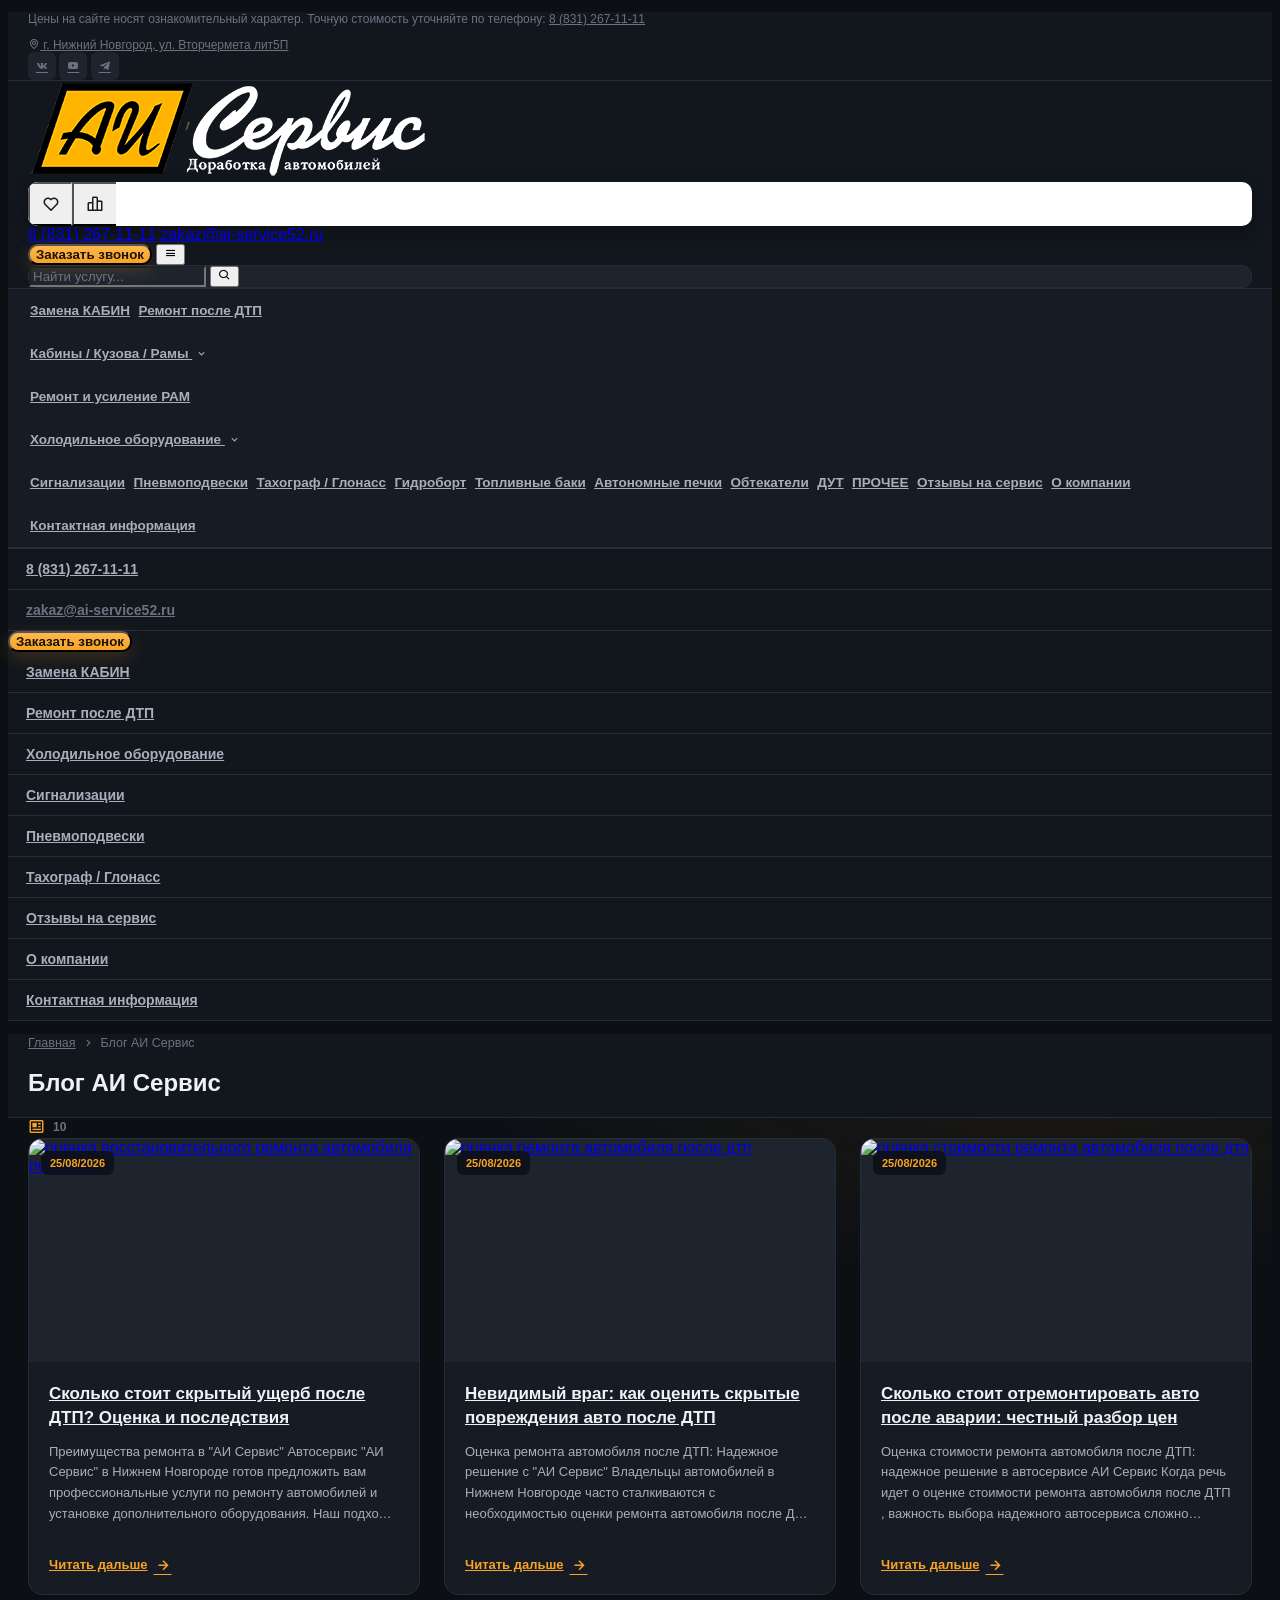
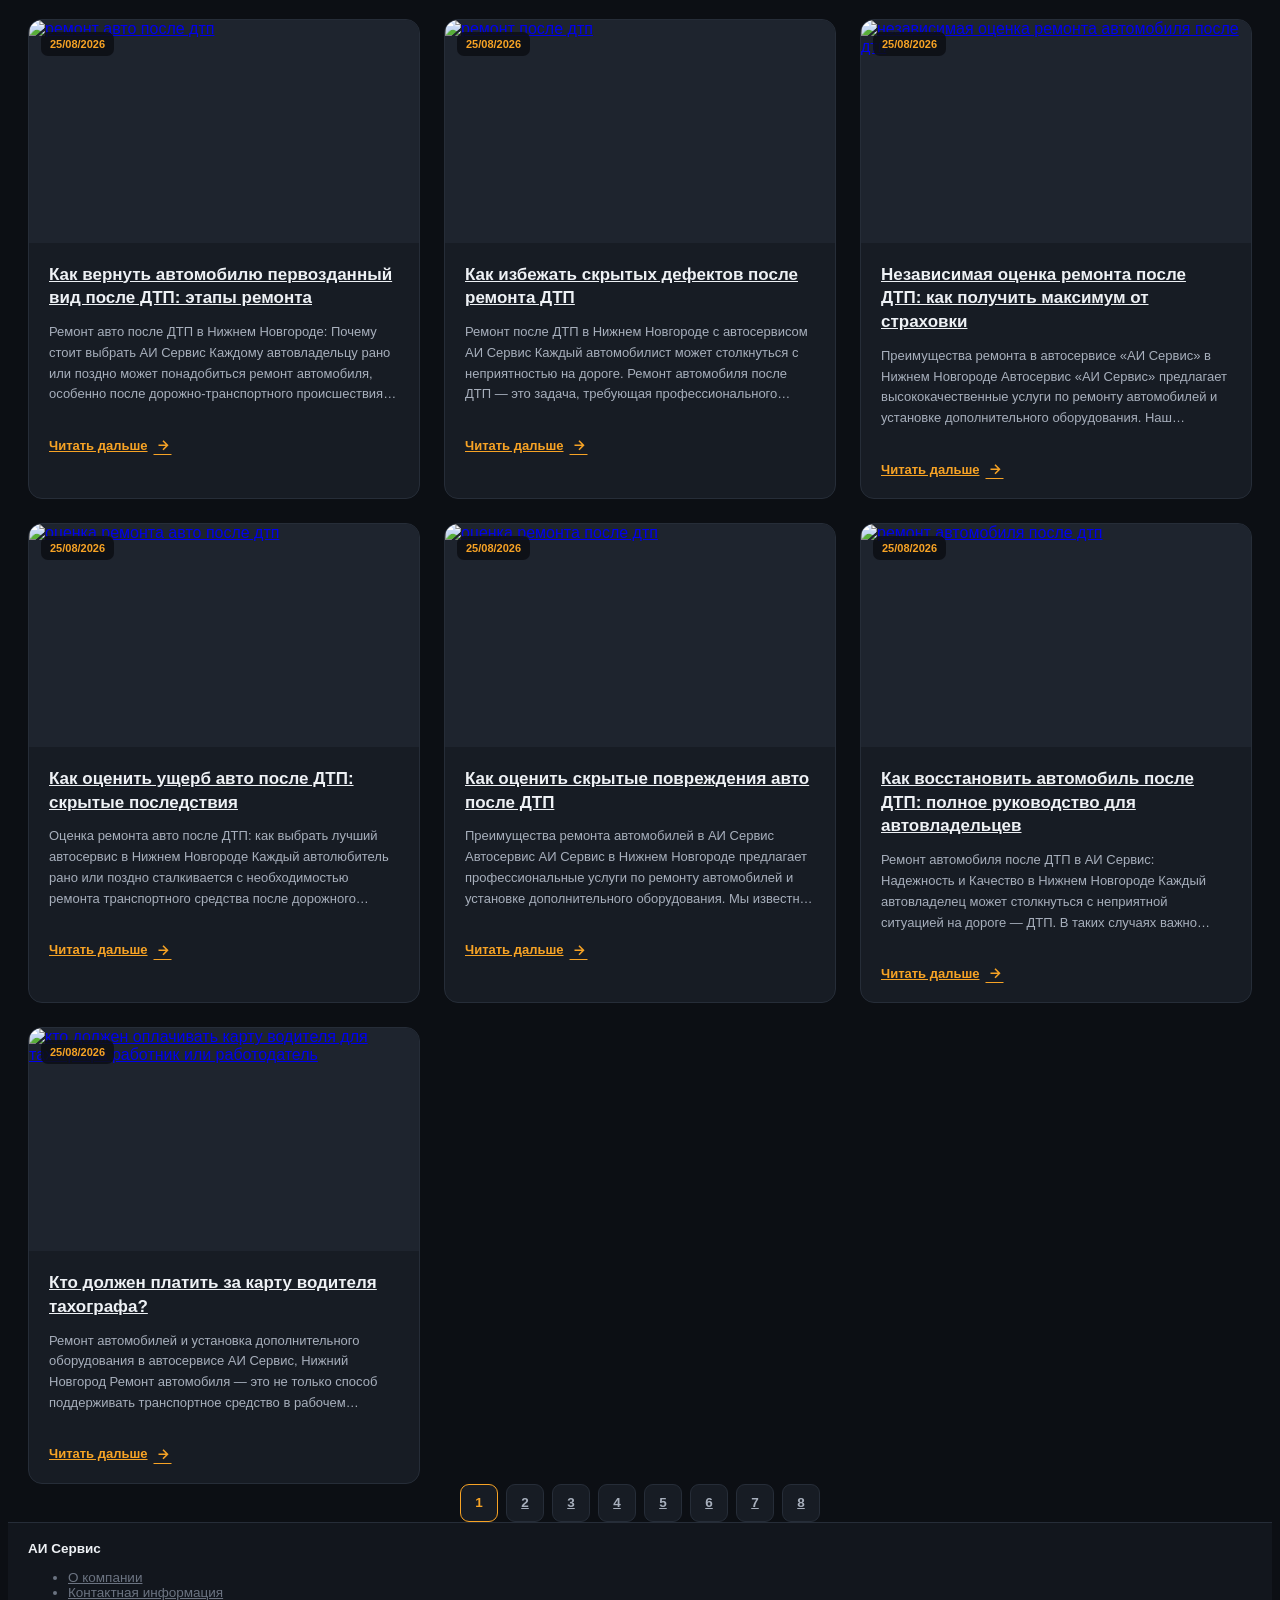
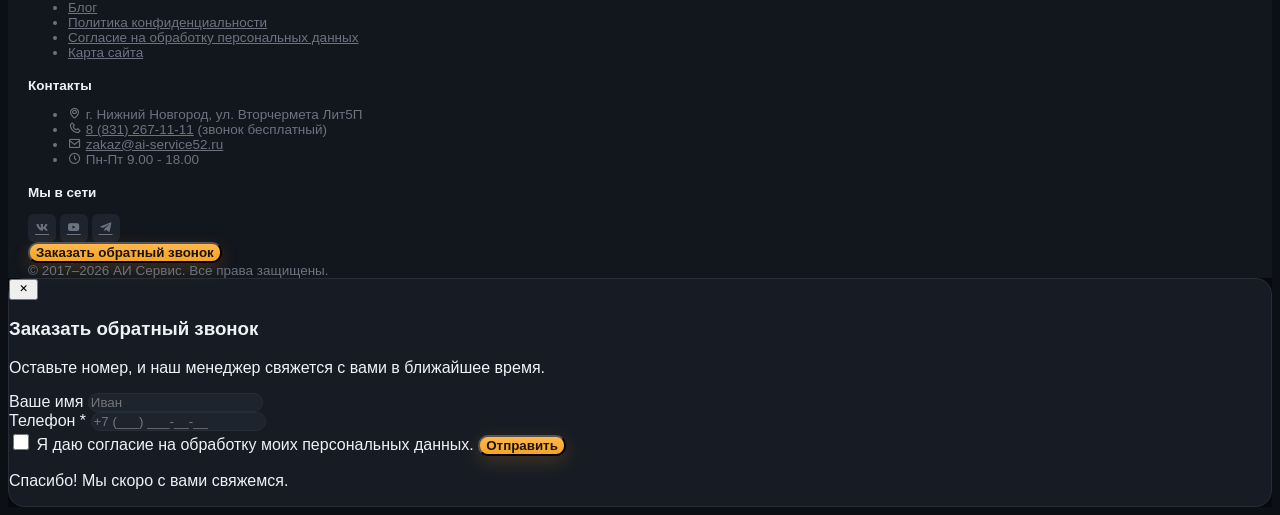
==== blog-ru.html @ c3e997e5 "feat: implement global CSS framework and update site layout across all pages" ====
<!DOCTYPE html>
<html lang="ru">
<head>
<meta charset="UTF-8">
<meta name="viewport" content="width=device-width, initial-scale=1.0">
<title>Блог АИ Сервис</title>
<meta name="description" content="Блог АИ Сервис">

<script src="https://cdn.tailwindcss.com"></script>
<script>
  tailwind.config = {
    theme: {
      extend: {
        colors: {
          orange: { DEFAULT: '#f7a325' }
        }
      }
    }
  }
</script>
<link href="https://cdn.jsdelivr.net/npm/boxicons@2.1.4/css/boxicons.min.css" rel="stylesheet">
<link href="assets/css/custom.css" rel="stylesheet">
</head>
<body class="antialiased">

<!-- TOP BAR -->
<div class="topbar md:block hidden">
  <div class="container-x flex flex-wrap items-center justify-between gap-2 py-2">
    <p class="m-0">Цены на сайте носят ознакомительный характер. Точную стоимость уточняйте по телефону: <a href="tel:88312671111" class="font-semibold">8&nbsp;(831)&nbsp;267-11-11</a></p>
    <div class="flex items-center gap-4">
      <a href="#" class="hidden sm:inline-flex items-center gap-1"><i class='bx bx-map'></i> г. Нижний Новгород, ул. Вторчермета лит5П</a>
      <div class="flex items-center gap-2">
        <a href="https://m.vk.com/aiservicee?from=profile" target="_blank" class="social-ico"><i class='bx bxl-vk'></i></a>
        <a href="https://www.youtube.com/c/%D0%90%D0%B2%D1%82%D0%BE%D0%BC%D0%BE%D0%B1%D0%B8%D0%BB%D1%8C%D0%BD%D0%B0%D1%8F%D0%98%D1%81%D1%82%D0%BE%D1%80%D0%B8%D1%8F" target="_blank" class="social-ico"><i class='bx bxl-youtube'></i></a>
        <a href="https://t.me/gazel_gazon" target="_blank" class="social-ico"><i class='bx bxl-telegram'></i></a>
      </div>
    </div>
  </div>
</div>

<!-- HEADER -->
<header class="site-header">
  <div class="container-x flex flex-wrap items-center gap-3 sm:gap-5 py-3 sm:py-4">
    <a href="index.html" class="shrink-0">
      <img src="assets/img/logo.png" alt="АИ Сервис" class="h-12 sm:h-10 lg:h-12 w-auto">
    </a>

    <div class="flex items-center gap-3 order-2 lg:order-3 ml-auto">
      <div class="header-icon-pill">
        <button type="button" class="hip-btn cm-tooltip" title="Отложенные товары"><i class='bx bx-heart'></i></button>
        <button type="button" class="hip-btn cm-tooltip" title="Список сравнения"><i class='bx bx-bar-chart-alt-2'></i></button>
      </div>
      <div class="hidden lg:block text-right">
        <a href="tel:88312671111" class="block font-bold text-[16px] leading-tight">8&nbsp;(831)&nbsp;267-11-11</a>
        <a href="mailto:zakaz@ai-service52.ru" class="block text-xs text-[color:var(--text-3)]">zakaz@ai-service52.ru</a>
      </div>
      <button id="openCallback" class="btn-orange px-5 py-2.5 text-sm hidden lg:inline-flex">Заказать звонок</button>
      <button id="burgerBtn" class="lg:hidden text-2xl"><i class='bx bx-menu'></i></button>
    </div>

    <div class="search-box flex items-center w-full lg:flex-1 lg:min-w-[180px] lg:w-auto px-4 py-2.5 order-2">
      <input id="searchInput" type="text" placeholder="Найти услугу..." class="flex-1 text-sm">
      <button class="text-orange text-lg"><i class='bx bx-search'></i></button>
    </div>
  </div>
</header>

<!-- MAIN NAV -->
<nav class="main-nav hidden lg:block">
  <div class="container-x">
    <div class="flex items-center gap-x-7 flex-wrap">
      <a href="#" class="nav-link">Замена КАБИН</a>
      <a href="#" class="nav-link">Ремонт после ДТП</a>
      <div class="nav-item-dropdown">
        <a href="#" class="nav-link">Кабины / Кузова / Рамы <i class='bx bx-chevron-down nav-caret'></i></a>
        <div class="nav-dropdown">
          <a href="#" class="nav-dropdown-link">Кабины</a>
          <a href="#" class="nav-dropdown-link">Рамы</a>
        </div>
      </div>
      <a href="#" class="nav-link">Ремонт и усиление РАМ</a>
      <div class="nav-item-dropdown">
        <a href="#categories" class="nav-link">Холодильное оборудование <i class='bx bx-chevron-down nav-caret'></i></a>
        <div class="nav-dropdown">
          <a href="#categories" class="nav-dropdown-link">Рефрижераторы</a>
          <a href="#categories" class="nav-dropdown-link">Климатическое оборудование</a>
        </div>
      </div>
      <a href="#" class="nav-link">Сигнализации</a>
      <a href="#" class="nav-link">Пневмоподвески</a>
      <a href="#" class="nav-link">Тахограф / Глонасс</a>
      <a href="#" class="nav-link">Гидроборт</a>
      <a href="./toplivnye-baki.html" class="nav-link">Топливные баки</a>
      <a href="#" class="nav-link">Автономные печки</a>
      <a href="#" class="nav-link">Обтекатели</a>
      <a href="#" class="nav-link">ДУТ</a>
      <a href="#" class="nav-link">ПРОЧЕЕ</a>
      <a href="otzyvy-na-servis.html" class="nav-link">Отзывы на сервис</a>
      <a href="o-kompanii.html" class="nav-link">О компании</a>
      <a href="kontakty.html" class="nav-link">Контактная информация</a>
    </div>
  </div>
</nav>

<!-- MOBILE MENU -->
<div id="mobileMenu" class="lg:hidden hidden">
  <div class="px-[18px] py-4 border-b" style="border-color:var(--line);">
    <a href="tel:88312671111" class="block font-bold text-[16px] leading-tight">8&nbsp;(831)&nbsp;267-11-11</a>
    <a href="mailto:zakaz@ai-service52.ru" class="block text-xs mt-1" style="color:var(--text-3);">zakaz@ai-service52.ru</a>
    <button id="openCallbackMobile" class="btn-orange w-full px-5 py-2.5 text-sm mt-3">Заказать звонок</button>
  </div>
  <a href="#">Замена КАБИН</a>
  <a href="#">Ремонт после ДТП</a>
  <a href="#categories">Холодильное оборудование</a>
  <a href="#">Сигнализации</a>
  <a href="#">Пневмоподвески</a>
  <a href="#">Тахограф / Глонасс</a>
  <a href="otzyvy-na-servis.html">Отзывы на сервис</a>
  <a href="o-kompanii.html">О компании</a>
  <a href="kontakty.html">Контактная информация</a>
</div>

<main id="categories" class="blog-page">
  <section class="page-hero py-6">
    <div class="container-x">
      <p class="breadcrumb mb-3"><a href="index.html">Главная</a> <i class='bx bx-chevron-right'></i> Блог АИ Сервис</p>
      <h1 class="text-2xl sm:text-3xl lg:text-4xl font-bold">Блог АИ Сервис</h1>
    </div>
  </section>
  <section class="py-8 sm:py-12">
    <div class="container-x">
      <div class="flex items-center justify-between gap-4 mb-7">
        <span class="reviews-count"><i class='bx bx-news'></i> 10</span>
      </div>
      <div class="blog-grid">
        <article class="blog-card">
          <a class="blog-card-image" href="https://ai-service52.ru/blog-ru/skolko-stoit-skrytyy-uscherb-posle-dtp-ocenka-i-posledstviya/">
            <img src="https://ai-service52.ru/images/thumbnails/380/217/blog/24/img-55431.jpg" alt="оценка восстановительного ремонта автомобиля после дтп" loading="lazy">
            <span class="blog-card-date">25/08/2026</span>
          </a>
          <div class="blog-card-body">
            <a class="blog-card-title" href="https://ai-service52.ru/blog-ru/skolko-stoit-skrytyy-uscherb-posle-dtp-ocenka-i-posledstviya/">Сколько стоит скрытый ущерб после ДТП? Оценка и последствия</a>
            <p class="blog-card-excerpt">Преимущества ремонта в &quot;АИ Сервис&quot; Автосервис &quot;АИ Сервис&quot; в Нижнем Новгороде готов предложить вам профессиональные услуги по ремонту автомобилей и установке дополнительного оборудования. Наш подход к оценке и восстановительному ремонту автомобиля после ДТП отличается высоким качеством и индивидуальным подходом к каждому клиенту. Профессиональный...</p>
            <a class="blog-card-more" href="https://ai-service52.ru/blog-ru/skolko-stoit-skrytyy-uscherb-posle-dtp-ocenka-i-posledstviya/">Читать дальше <i class='bx bx-right-arrow-alt'></i></a>
          </div>
        </article>
        <article class="blog-card">
          <a class="blog-card-image" href="https://ai-service52.ru/blog-ru/nevidimyy-vrag-kak-ocenit-skrytye-povrezhdeniya-avto-posle-dtp/">
            <img src="https://ai-service52.ru/images/thumbnails/380/217/blog/24/img-55432.jpg" alt="оценка ремонта автомобиля после дтп" loading="lazy">
            <span class="blog-card-date">25/08/2026</span>
          </a>
          <div class="blog-card-body">
            <a class="blog-card-title" href="https://ai-service52.ru/blog-ru/nevidimyy-vrag-kak-ocenit-skrytye-povrezhdeniya-avto-posle-dtp/">Невидимый враг: как оценить скрытые повреждения авто после ДТП</a>
            <p class="blog-card-excerpt">Оценка ремонта автомобиля после ДТП: Надежное решение с &quot;АИ Сервис&quot; Владельцы автомобилей в Нижнем Новгороде часто сталкиваются с необходимостью оценки ремонта автомобиля после ДТП . Это важный и ответственный шаг, от которого зависит безопасность и долговечность вашего транспортного средства. В автосервисе &quot;АИ Сервис&quot; мы предлагаем полную оценку и...</p>
            <a class="blog-card-more" href="https://ai-service52.ru/blog-ru/nevidimyy-vrag-kak-ocenit-skrytye-povrezhdeniya-avto-posle-dtp/">Читать дальше <i class='bx bx-right-arrow-alt'></i></a>
          </div>
        </article>
        <article class="blog-card">
          <a class="blog-card-image" href="https://ai-service52.ru/blog-ru/skolko-stoit-otremontirovat-avto-posle-avarii-chestnyy-razbor-cen/">
            <img src="https://ai-service52.ru/images/thumbnails/380/217/blog/24/img-55435.jpg" alt="оценка стоимости ремонта автомобиля после дтп" loading="lazy">
            <span class="blog-card-date">25/08/2026</span>
          </a>
          <div class="blog-card-body">
            <a class="blog-card-title" href="https://ai-service52.ru/blog-ru/skolko-stoit-otremontirovat-avto-posle-avarii-chestnyy-razbor-cen/">Сколько стоит отремонтировать авто после аварии: честный разбор цен</a>
            <p class="blog-card-excerpt">Оценка стоимости ремонта автомобиля после ДТП: надежное решение в автосервисе АИ Сервис Когда речь идет о оценке стоимости ремонта автомобиля после ДТП , важность выбора надежного автосервиса сложно переоценить. В городе Нижний Новгород услуги высшего уровня предлагает автосервис АИ Сервис. Этот центр не только предоставит точную оценку повреждений,...</p>
            <a class="blog-card-more" href="https://ai-service52.ru/blog-ru/skolko-stoit-otremontirovat-avto-posle-avarii-chestnyy-razbor-cen/">Читать дальше <i class='bx bx-right-arrow-alt'></i></a>
          </div>
        </article>
        <article class="blog-card">
          <a class="blog-card-image" href="https://ai-service52.ru/blog-ru/kak-vernut-avtomobilyu-pervozdannyy-vid-posle-dtp-etapy-remonta/">
            <img src="https://ai-service52.ru/images/thumbnails/380/217/blog/24/img-55438.jpg" alt="ремонт авто после дтп" loading="lazy">
            <span class="blog-card-date">25/08/2026</span>
          </a>
          <div class="blog-card-body">
            <a class="blog-card-title" href="https://ai-service52.ru/blog-ru/kak-vernut-avtomobilyu-pervozdannyy-vid-posle-dtp-etapy-remonta/">Как вернуть автомобилю первозданный вид после ДТП: этапы ремонта</a>
            <p class="blog-card-excerpt">Ремонт авто после ДТП в Нижнем Новгороде: Почему стоит выбрать АИ Сервис Каждому автовладельцу рано или поздно может понадобиться ремонт автомобиля, особенно после дорожно-транспортного происшествия. Когда речь идет о ремонте авто после ДТП , важно выбрать надежный автосервис с профессиональным подходом. АИ Сервис в Нижнем Новгороде предлагает полный...</p>
            <a class="blog-card-more" href="https://ai-service52.ru/blog-ru/kak-vernut-avtomobilyu-pervozdannyy-vid-posle-dtp-etapy-remonta/">Читать дальше <i class='bx bx-right-arrow-alt'></i></a>
          </div>
        </article>
        <article class="blog-card">
          <a class="blog-card-image" href="https://ai-service52.ru/blog-ru/kak-izbezhat-skrytyh-defektov-posle-remonta-dtp/">
            <img src="https://ai-service52.ru/images/thumbnails/380/217/blog/24/img-55439.jpg" alt="ремонт после дтп" loading="lazy">
            <span class="blog-card-date">25/08/2026</span>
          </a>
          <div class="blog-card-body">
            <a class="blog-card-title" href="https://ai-service52.ru/blog-ru/kak-izbezhat-skrytyh-defektov-posle-remonta-dtp/">Как избежать скрытых дефектов после ремонта ДТП</a>
            <p class="blog-card-excerpt">Ремонт после ДТП в Нижнем Новгороде с автосервисом АИ Сервис Каждый автомобилист может столкнуться с неприятностью на дороге. Ремонт автомобиля после ДТП — это задача, требующая профессионального подхода и высокого уровня квалификации мастеров. В автосервисе АИ Сервис в Нижнем Новгороде вы найдете все необходимое для восстановительного ремонта на...</p>
            <a class="blog-card-more" href="https://ai-service52.ru/blog-ru/kak-izbezhat-skrytyh-defektov-posle-remonta-dtp/">Читать дальше <i class='bx bx-right-arrow-alt'></i></a>
          </div>
        </article>
        <article class="blog-card">
          <a class="blog-card-image" href="https://ai-service52.ru/blog-ru/nezavisimaya-ocenka-remonta-posle-dtp-kak-poluchit-maksimum-ot-strahovki/">
            <img src="https://ai-service52.ru/images/thumbnails/380/217/blog/24/img-55440.jpg" alt="независимая оценка ремонта автомобиля после дтп" loading="lazy">
            <span class="blog-card-date">25/08/2026</span>
          </a>
          <div class="blog-card-body">
            <a class="blog-card-title" href="https://ai-service52.ru/blog-ru/nezavisimaya-ocenka-remonta-posle-dtp-kak-poluchit-maksimum-ot-strahovki/">Независимая оценка ремонта после ДТП: как получить максимум от страховки</a>
            <p class="blog-card-excerpt">Преимущества ремонта в автосервисе «АИ Сервис» в Нижнем Новгороде Автосервис «АИ Сервис» предлагает высококачественные услуги по ремонту автомобилей и установке дополнительного оборудования. Наш сервисный центр располагается в удобном месте: г. Нижний Новгород, ул. Вторчермета 1лит5П. Мы работаем в удобное для вас время: Пн-Пт с 9.00 до 18.00....</p>
            <a class="blog-card-more" href="https://ai-service52.ru/blog-ru/nezavisimaya-ocenka-remonta-posle-dtp-kak-poluchit-maksimum-ot-strahovki/">Читать дальше <i class='bx bx-right-arrow-alt'></i></a>
          </div>
        </article>
        <article class="blog-card">
          <a class="blog-card-image" href="https://ai-service52.ru/blog-ru/kak-ocenit-uscherb-avto-posle-dtp-skrytye-posledstviya/">
            <img src="https://ai-service52.ru/images/thumbnails/380/217/blog/24/img-55443.jpg" alt="оценка ремонта авто после дтп" loading="lazy">
            <span class="blog-card-date">25/08/2026</span>
          </a>
          <div class="blog-card-body">
            <a class="blog-card-title" href="https://ai-service52.ru/blog-ru/kak-ocenit-uscherb-avto-posle-dtp-skrytye-posledstviya/">Как оценить ущерб авто после ДТП: скрытые последствия</a>
            <p class="blog-card-excerpt">Оценка ремонта авто после ДТП: как выбрать лучший автосервис в Нижнем Новгороде Каждый автолюбитель рано или поздно сталкивается с необходимостью ремонта транспортного средства после дорожного происшествия. В такие моменты крайне важно выбрать надежный автосервис, который сможет предоставить качественную оценку ремонта авто после ДТП и предложить...</p>
            <a class="blog-card-more" href="https://ai-service52.ru/blog-ru/kak-ocenit-uscherb-avto-posle-dtp-skrytye-posledstviya/">Читать дальше <i class='bx bx-right-arrow-alt'></i></a>
          </div>
        </article>
        <article class="blog-card">
          <a class="blog-card-image" href="https://ai-service52.ru/blog-ru/kak-ocenit-skrytye-povrezhdeniya-avto-posle-dtp/">
            <img src="https://ai-service52.ru/images/thumbnails/380/217/blog/24/img-55676.jpg" alt="оценка ремонта после дтп" loading="lazy">
            <span class="blog-card-date">25/08/2026</span>
          </a>
          <div class="blog-card-body">
            <a class="blog-card-title" href="https://ai-service52.ru/blog-ru/kak-ocenit-skrytye-povrezhdeniya-avto-posle-dtp/">Как оценить скрытые повреждения авто после ДТП</a>
            <p class="blog-card-excerpt">Преимущества ремонта автомобилей в АИ Сервис Автосервис АИ Сервис в Нижнем Новгороде предлагает профессиональные услуги по ремонту автомобилей и установке дополнительного оборудования. Мы известны своим сервисным центром , удобным графиком работы и квалифицированными специалистами, готовыми помочь вам со всеми вопросами, связанными с автомобилем....</p>
            <a class="blog-card-more" href="https://ai-service52.ru/blog-ru/kak-ocenit-skrytye-povrezhdeniya-avto-posle-dtp/">Читать дальше <i class='bx bx-right-arrow-alt'></i></a>
          </div>
        </article>
        <article class="blog-card">
          <a class="blog-card-image" href="https://ai-service52.ru/blog-ru/kak-vosstanovit-avtomobil-posle-dtp-polnoe-rukovodstvo-dlya-avtovladelcev/">
            <img src="https://ai-service52.ru/images/thumbnails/380/217/blog/24/img-55677.jpg" alt="ремонт автомобиля после дтп" loading="lazy">
            <span class="blog-card-date">25/08/2026</span>
          </a>
          <div class="blog-card-body">
            <a class="blog-card-title" href="https://ai-service52.ru/blog-ru/kak-vosstanovit-avtomobil-posle-dtp-polnoe-rukovodstvo-dlya-avtovladelcev/">Как восстановить автомобиль после ДТП: полное руководство для автовладельцев</a>
            <p class="blog-card-excerpt">Ремонт автомобиля после ДТП в АИ Сервис: Надежность и Качество в Нижнем Новгороде Каждый автовладелец может столкнуться с неприятной ситуацией на дороге — ДТП. В таких случаях важно найти надежный и проверенный автосервис для восстановления автомобиля. Автосервис &quot;АИ Сервис&quot; в Нижнем Новгороде предлагает качественный ремонт автомобиля после ДТП и...</p>
            <a class="blog-card-more" href="https://ai-service52.ru/blog-ru/kak-vosstanovit-avtomobil-posle-dtp-polnoe-rukovodstvo-dlya-avtovladelcev/">Читать дальше <i class='bx bx-right-arrow-alt'></i></a>
          </div>
        </article>
        <article class="blog-card">
          <a class="blog-card-image" href="https://ai-service52.ru/blog-ru/kto-dolzhen-platit-za-kartu-voditelya-tahografa/">
            <img src="https://ai-service52.ru/images/thumbnails/380/217/blog/24/img-55795.jpg" alt="кто должен оплачивать карту водителя для тахографа работник или работодатель" loading="lazy">
            <span class="blog-card-date">25/08/2026</span>
          </a>
          <div class="blog-card-body">
            <a class="blog-card-title" href="https://ai-service52.ru/blog-ru/kto-dolzhen-platit-za-kartu-voditelya-tahografa/">Кто должен платить за карту водителя тахографа?</a>
            <p class="blog-card-excerpt">Ремонт автомобилей и установка дополнительного оборудования в автосервисе АИ Сервис, Нижний Новгород Ремонт автомобиля — это не только способ поддерживать транспортное средство в рабочем состоянии, но и важный элемент безопасной эксплуатации. Когда дело касается выбора автосервиса, владельцы автомобилей в Нижнем Новгороде предпочитают АИ Сервис . Это...</p>
            <a class="blog-card-more" href="https://ai-service52.ru/blog-ru/kto-dolzhen-platit-za-kartu-voditelya-tahografa/">Читать дальше <i class='bx bx-right-arrow-alt'></i></a>
          </div>
        </article>
      </div>
      <nav class="blog-pagination mt-10" aria-label="Pagination">
        <span class="pagination-btn active" aria-current="page">1</span>
        <a class="pagination-btn" href="https://ai-service52.ru/blog-ru/page-2/">2</a>
        <a class="pagination-btn" href="https://ai-service52.ru/blog-ru/page-3/">3</a>
        <a class="pagination-btn" href="https://ai-service52.ru/blog-ru/page-4/">4</a>
        <a class="pagination-btn" href="https://ai-service52.ru/blog-ru/page-5/">5</a>
        <a class="pagination-btn" href="https://ai-service52.ru/blog-ru/page-6/">6</a>
        <a class="pagination-btn" href="https://ai-service52.ru/blog-ru/page-7/">7</a>
        <a class="pagination-btn" href="https://ai-service52.ru/blog-ru/page-8/">8</a>
      </nav>
    </div>
  </section>
</main>

<!-- FOOTER -->
<footer id="contacts" class="site-footer pt-14 pb-6">
  <div class="container-x grid sm:grid-cols-3 gap-10 pb-10">
    <div>
      <h4>АИ Сервис</h4>
      <ul class="space-y-2">
        <li><a href="o-kompanii.html">О компании</a></li>
        <li><a href="kontakty.html">Контактная информация</a></li>
        <li><a href="blog-ru.html">Блог</a></li>
        <li><a href="politika-konfidencialnosti.html">Политика конфиденциальности</a></li>
        <li><a href="soglasie-na-obrabotku-personalnyh-dannyh.html">Согласие на обработку персональных данных</a></li>
        <li><a href="#">Карта сайта</a></li>
      </ul>
    </div>
    <div>
      <h4>Контакты</h4>
      <ul class="space-y-2">
        <li class="flex items-start gap-2"><i class='bx bx-map mt-0.5'></i> г. Нижний Новгород, ул. Вторчермета Лит5П</li>
        <li class="flex items-start gap-2"><i class='bx bx-phone mt-0.5'></i> <a href="tel:88312671111">8&nbsp;(831)&nbsp;267-11-11</a> (звонок бесплатный)</li>
        <li class="flex items-start gap-2"><i class='bx bx-envelope mt-0.5'></i> <a href="mailto:zakaz@ai-service52.ru">zakaz@ai-service52.ru</a></li>
        <li class="flex items-start gap-2"><i class='bx bx-time-five mt-0.5'></i> Пн-Пт 9.00 - 18.00</li>
      </ul>
    </div>
    <div>
      <h4>Мы в сети</h4>
      <div class="flex items-center gap-3">
        <a href="https://m.vk.com/aiservicee?from=profile" target="_blank" class="social-ico"><i class='bx bxl-vk'></i></a>
        <a href="https://www.youtube.com/c/%D0%90%D0%B2%D1%82%D0%BE%D0%BC%D0%BE%D0%B1%D0%B8%D0%BB%D1%8C%D0%BD%D0%B0%D1%8F%D0%98%D1%81%D1%82%D0%BE%D1%80%D0%B8%D1%8F" target="_blank" class="social-ico"><i class='bx bxl-youtube'></i></a>
        <a href="https://t.me/gazel_gazon" target="_blank" class="social-ico"><i class='bx bxl-telegram'></i></a>
      </div>
      <button id="openCallback3" class="btn-orange px-5 py-2.5 text-sm mt-6">Заказать обратный звонок</button>
    </div>
  </div>
  <div class="container-x border-t border-[color:var(--line)] pt-5 text-xs">
    © 2017–2026 АИ Сервис. Все права защищены.
  </div>
</footer>

<!-- CALLBACK MODAL -->
<div id="callbackModal" class="fixed inset-0 z-[100] hidden items-center justify-center px-4" style="background:rgba(6,8,11,.72);">
  <div class="join-cta w-full max-w-md p-7 relative">
    <button id="closeCallback" class="absolute top-4 right-4 text-2xl text-[color:var(--text-3)] hover:text-orange"><i class='bx bx-x'></i></button>
    <h3 class="text-xl font-bold mb-1">Заказать обратный звонок</h3>
    <p class="text-[color:var(--text-2)] text-sm mb-5">Оставьте номер, и наш менеджер свяжется с вами в ближайшее время.</p>
    <form id="callbackForm" class="space-y-4">
      <div>
        <label class="text-xs text-[color:var(--text-3)] block mb-1">Ваше имя</label>
        <input type="text" name="name" class="search-box w-full px-4 py-2.5 text-sm" placeholder="Иван">
      </div>
      <div>
        <label class="text-xs text-[color:var(--text-3)] block mb-1">Телефон *</label>
        <input type="tel" name="phone" required class="search-box w-full px-4 py-2.5 text-sm" placeholder="+7 (___) ___-__-__">
      </div>
      <label class="flex items-center gap-2.5 text-xs text-[color:var(--text-3)] leading-snug">
        <input type="checkbox" required class="gdpr-check">
        <span>Я даю согласие на обработку моих персональных данных.</span>
      </label>
      <button type="submit" class="btn-orange w-full py-3 text-sm">Отправить</button>
    </form>
    <p id="callbackSuccess" class="hidden text-orange text-sm mt-4 text-center">Спасибо! Мы скоро с вами свяжемся.</p>
  </div>
</div>

<button id="scrollTop"><i class='bx bx-chevron-up text-xl'></i></button>

<script src="https://code.jquery.com/jquery-3.7.1.min.js"></script>
<script src="assets/js/main.js"></script>
</body>
</html>
---- assets/css/custom.css ----
:root{
  --bg-0:#0c0f14;
  --bg-1:#12161d;
  --bg-2:#171c24;
  --bg-3:#1e242e;
  --line:#262d38;
  --orange:#f7a325;
  --orange-2:#ffb84d;
  --text-1:#eef1f5;
  --text-2:#a7afbc;
  --text-3:#6b7381;
}

*{box-sizing:border-box;}

body{
  background:var(--bg-0);
  color:var(--text-1);
  font-family:"Segoe UI", Arial, Helvetica, sans-serif;
}

.container-x{
  max-width:1320px;
  margin:0 auto;
  padding:0 20px;
}

/* Top bar */
.topbar{
  background:var(--bg-1);
  border-bottom:1px solid var(--line);
  font-size:12px;
  color:var(--text-3);
}
.topbar a{color:var(--text-3);}
.topbar a:hover{color:var(--orange);}
.social-ico{
  width:28px;height:28px;
  display:inline-flex;align-items:center;justify-content:center;
  border-radius:6px;
  background:var(--bg-3);
  color:var(--text-2);
  transition:.18s;
}
.social-ico:hover{background:var(--orange) !important;color:#1a1305 !important;}
.social-ico:hover i{color:#1a1305 !important;}
.social-ico i{position:relative;z-index:1;line-height:1;}

/* Header */
.site-header{
  background:var(--bg-1);
  border-bottom:1px solid var(--line);
}
.search-box{
  background:var(--bg-3);
  border:1px solid var(--line);
  border-radius:10px;
}
.search-box input{
  background:transparent;
  color:var(--text-1);
  outline:none;
}
.search-box input::placeholder{color:var(--text-3);}

.header-icon-pill{
  display:flex;
  background:#fff;
  border-radius:10px;
  overflow:hidden;
  box-shadow:0 6px 16px rgba(0,0,0,.25);
}
.hip-btn{
  width:44px;height:44px;
  display:flex;align-items:center;justify-content:center;
  color:#171c24;
  font-size:18px;
  transition:.15s;
  border-right:1px solid #e7e7ea;
}
.hip-btn:last-child{border-right:none;}
.hip-btn:hover{background:#f2f2f4;color:var(--orange);}

.btn-orange{
  background:linear-gradient(180deg,var(--orange-2),var(--orange));
  color:#1a1305;
  font-weight:700;
  border-radius:10px;
  transition:transform .15s ease, box-shadow .15s ease;
  box-shadow:0 6px 18px rgba(247,163,37,.18);
}
.btn-orange:hover{transform:translateY(-1px);box-shadow:0 10px 22px rgba(247,163,37,.28);}

.btn-outline{
  border:1px solid var(--line);
  color:var(--text-1);
  border-radius:10px;
  transition:.15s;
}
.btn-outline:hover{border-color:var(--orange);color:var(--orange);}

/* Nav */
.main-nav{
  background:var(--bg-2);
  border-bottom:1px solid var(--line);
}
.nav-link{
  color:var(--text-2);
  font-size:13.5px;
  font-weight:600;
  white-space:nowrap;
  position:relative;
  padding:14px 2px;
  display:inline-block;
}
.nav-link::after{
  content:"";
  position:absolute;left:0;right:0;bottom:0;
  height:2px;background:var(--orange);
  transform:scaleX(0);transform-origin:left;
  transition:transform .18s ease;
}
.nav-link:hover{color:var(--text-1);}
.nav-link:hover::after{transform:scaleX(1);}

.nav-item-dropdown{position:relative;}
.nav-caret{font-size:13px;margin-left:3px;position:relative;top:1px;transition:transform .18s ease;}
.nav-item-dropdown:hover .nav-caret{transform:rotate(180deg);}
.nav-dropdown{
  position:absolute;top:100%;left:0;
  min-width:190px;
  background:#fff;
  border-radius:10px;
  box-shadow:0 18px 36px rgba(0,0,0,.4);
  padding:8px;
  margin-top:6px;
  opacity:0;visibility:hidden;
  transform:translateY(6px);
  transition:opacity .18s ease, transform .18s ease, visibility .18s ease;
  z-index:40;
}
.nav-item-dropdown:hover .nav-dropdown{opacity:1;visibility:visible;transform:translateY(0);}
.nav-dropdown-link{
  display:block;
  padding:9px 12px;
  border-radius:7px;
  color:#171c24;
  font-size:13.5px;
  font-weight:600;
  white-space:nowrap;
}
.nav-dropdown-link:hover{background:#f2f2f4;color:#c9781a;}

/* Hero */
.hero{
  position:relative;
  background:
    radial-gradient(1200px 500px at 85% 0%, rgba(247,163,37,.10), transparent 60%),
    linear-gradient(120deg,#0c0f14 0%,#141a22 55%,#181f29 100%);
  overflow:hidden;
  border-bottom:1px solid var(--line);
}
.hero-badge{
  display:flex;align-items:center;gap:10px;
  background:var(--bg-2);
  border:1px solid var(--line);
  border-radius:10px;
  padding:10px 14px;
  font-size:12.5px;
  color:var(--text-2);
}
.hero-badge i{color:var(--orange);font-size:18px;}

.hero-info-card{
  background:var(--bg-2);
  border:1px solid var(--line);
  border-radius:14px;
}
.hero-info-card li{
  display:flex;gap:10px;align-items:flex-start;
  color:var(--text-2);
  font-size:13.5px;
  line-height:1.5;
}
.hero-info-card li i{color:var(--orange);margin-top:3px;}

.truck-svg{filter:drop-shadow(0 20px 40px rgba(0,0,0,.5));}

/* Telegram promo */
.telegram-promo{
  position:relative;
  background:var(--bg-2);
  border:1px solid var(--line);
  border-radius:18px;
  overflow:hidden;
}
.telegram-promo::before{
  content:"";
  position:absolute;
  top:-80px;right:-80px;
  width:280px;height:280px;
  background:radial-gradient(circle, rgba(41,169,235,.16), transparent 70%);
  pointer-events:none;
}
.tg-title{
  position:relative;z-index:1;
  font-size:26px;
  font-weight:900;
  text-transform:uppercase;
  letter-spacing:.4px;
  line-height:1.25;
  color:var(--text-1);
}
.tg-title-accent{
  color:#29a9eb;
  display:inline-flex;
  align-items:center;
  gap:10px;
}
.tg-icon{
  display:inline-flex;
  align-items:center;justify-content:center;
  width:32px;height:32px;
  background:#29a9eb;
  color:#fff;
  border-radius:50%;
  font-size:18px;
}
.tg-list{
  position:relative;z-index:1;
  color:var(--text-2);
  font-size:14px;
}
.tg-list li{display:flex;align-items:center;gap:6px;}
.tg-list i{color:var(--orange);font-size:16px;}
.tg-qr{
  position:relative;z-index:1;
  background:#fff;
  padding:16px;
  border-radius:14px;
  border:1px solid var(--line);
}
.tg-qr p{color:#0c0f14;}

/* Category grid */
.cat-card{
  position:relative;
  background:#fff;
  border:1px solid var(--line);
  border-radius:14px;
  overflow:hidden;
  display:flex;align-items:center;justify-content:center;
  padding:14px;
  transition:transform .2s ease, border-color .2s ease, box-shadow .2s ease;
}
.cat-card:hover{transform:translateY(-4px);border-color:var(--orange);box-shadow:0 14px 30px rgba(0,0,0,.35);}
.cat-card img{
  width:100%;height:auto;
  object-fit:contain;
  transition:transform .3s ease;
}
.cat-card:hover img{transform:scale(1.03);}

/* News */
.news-card{
  background:var(--bg-2);
  border:1px solid var(--line);
  border-radius:14px;
  overflow:hidden;
  transition:transform .2s ease, border-color .2s ease;
}
.news-card:hover{transform:translateY(-4px);border-color:var(--orange);}
.news-card img{height:190px;width:100%;object-fit:cover;}
.news-date{color:var(--text-3);font-size:12px;}
.news-title{color:var(--text-1);font-weight:600;font-size:14.5px;line-height:1.4;}

/* About */
.about-check{
  display:flex;gap:10px;align-items:flex-start;
  color:var(--text-2);font-size:13.5px;
}
.about-check i{color:var(--orange);margin-top:3px;}

.about-illustration{
  position:relative;
  background:var(--bg-2);
  border:1px solid var(--line);
  border-radius:18px;
  padding:28px;
  overflow:hidden;
}
.about-illustration::before{
  content:"";
  position:absolute;
  top:-70px;left:-70px;
  width:260px;height:260px;
  background:radial-gradient(circle, rgba(247,163,37,.12), transparent 70%);
  pointer-events:none;
}
.about-illustration svg{position:relative;z-index:1;width:100%;height:auto;}
.about-illustration--photo{padding:0;}
.about-photo{
  position:relative;z-index:1;
  display:block;
  width:100%;height:100%;
  min-height:340px;
  object-fit:cover;
  border-radius:18px;
}

/* Partners */
.partner-card{
  background:#fff;
  border:1px solid var(--line);
  border-radius:12px;
  height:100px;
  display:flex;align-items:center;justify-content:center;
  padding:16px;
  transition:transform .2s ease, box-shadow .2s ease;
}
.partner-card:hover{transform:translateY(-3px);box-shadow:0 12px 26px rgba(0,0,0,.3);}
.partner-card img{max-height:44px;max-width:100%;}
.partner-word{font-weight:900;font-size:21px;line-height:1;color:#171c24;}
.partner-tag{font-size:9.5px;letter-spacing:.6px;font-weight:700;color:#6b7381;text-transform:uppercase;}
.partner-tag i{font-size:11px;}

/* Join CTA */
.join-cta{
  background:var(--bg-2);
  border:1px solid var(--line);
  border-radius:16px;
}

/* Footer */
.site-footer{
  background:var(--bg-1);
  border-top:1px solid var(--line);
  color:var(--text-3);
  font-size:13.5px;
}
.site-footer h4{color:var(--text-1);font-weight:700;margin-bottom:14px;}
.site-footer a{color:var(--text-3);}
.site-footer a:hover{color:var(--orange);}

/* Scroll to top */
#scrollTop{
  position:fixed;right:22px;bottom:22px;
  width:44px;height:44px;
  border-radius:50%;
  background:var(--orange);
  color:#1a1305;
  display:none;
  align-items:center;justify-content:center;
  box-shadow:0 8px 20px rgba(0,0,0,.4);
  z-index:50;
}

/* Mobile menu */
#mobileMenu{
  background:var(--bg-1);
  border-top:1px solid var(--line);
}
#mobileMenu a{
  display:block;
  padding:12px 18px;
  border-bottom:1px solid var(--line);
  color:var(--text-2);
  font-size:14px;
  font-weight:600;
}
#mobileMenu a:hover{color:var(--orange);}

@media (max-width:1024px){
  .hero-truck-col{display:none;}
  .header-icon-pill{display:none;}
}

/* Shop / catalog page */
.breadcrumb{font-size:12.5px;color:var(--text-3);}
.breadcrumb a{color:var(--text-3);}
.breadcrumb a:hover{color:var(--orange);}
.breadcrumb i{font-size:14px;position:relative;top:2px;margin:0 2px;}

.page-hero{
  background:var(--bg-1);
  border-bottom:1px solid var(--line);
}

.shop-side-link{
  display:flex;align-items:center;justify-content:space-between;
  padding:9px 4px;
  font-size:13.5px;
  color:var(--text-2);
  border-bottom:1px solid var(--line);
}
.shop-side-link:hover{color:var(--orange);}
.shop-side-link.active{color:var(--orange);font-weight:700;}
.shop-side-link:last-child{border-bottom:none;}

.filter-block{
  background:var(--bg-2);
  border:1px solid var(--line);
  border-radius:12px;
}
.filter-block summary{
  cursor:pointer;
  list-style:none;
  font-weight:700;
  font-size:13.5px;
  color:var(--text-1);
  display:flex;align-items:center;justify-content:between;
}
.filter-block summary::-webkit-details-marker{display:none;}
.filter-block summary::after{
  content:"\ea4e";
  font-family:'boxicons' !important;
  margin-left:auto;
  color:var(--text-3);
  transition:transform .18s ease;
}
.filter-block[open] summary::after{transform:rotate(180deg);}
.filter-check{
  display:flex;align-items:center;gap:8px;
  font-size:13px;color:var(--text-2);
  padding:5px 0;
  cursor:pointer;
}
.filter-check input{accent-color:var(--orange);width:15px;height:15px;}
.filter-check:hover{color:var(--text-1);}
.filter-more{font-size:12px;color:var(--orange);font-weight:600;margin-top:4px;display:inline-block;}
.filter-toggle-btn{display:inline-flex;align-items:center;gap:4px;background:none;border:none;cursor:pointer;}
.filter-toggle-btn i{font-size:15px;transition:transform .18s ease;}
.filter-toggle-btn.is-open i{transform:rotate(180deg);}
.filter-vol-input{
  background:var(--bg-3);
  border:1px solid var(--line);
  border-radius:8px;
  color:var(--text-1);
  font-size:13px;
}
.filter-vol-input::placeholder{color:var(--text-3);}

.sort-select{
  background:var(--bg-2);
  border:1px solid var(--line);
  border-radius:9px;
  color:var(--text-1);
  font-size:13px;
}
.view-toggle-btn{
  width:38px;height:38px;
  display:flex;align-items:center;justify-content:center;
  background:var(--bg-2);
  border:1px solid var(--line);
  border-radius:9px;
  color:var(--text-2);
  font-size:16px;
  transition:.15s;
}
.view-toggle-btn.active,.view-toggle-btn:hover{border-color:var(--orange);color:var(--orange);}

.product-card{
  background:var(--bg-2);
  border:1px solid var(--line);
  border-radius:14px;
  overflow:hidden;
  transition:transform .2s ease, border-color .2s ease, box-shadow .2s ease;
  display:flex;flex-direction:column;
}
.product-card:hover{transform:translateY(-4px);border-color:var(--orange);box-shadow:0 14px 30px rgba(0,0,0,.35);}
.product-img{
  position:relative;
  height:180px;
  background:linear-gradient(160deg,#f4f5f7,#dfe2e6);
  display:flex;align-items:center;justify-content:center;
  color:#9aa0aa;
  font-size:52px;
}
.product-badge{
  position:absolute;top:10px;left:10px;
  background:var(--orange);
  color:#1a1305;
  font-size:11px;font-weight:800;
  padding:3px 9px;
  border-radius:6px;
}
.product-body{padding:14px 16px 16px;flex:1;display:flex;flex-direction:column;}
.product-title{font-size:13.5px;font-weight:600;color:var(--text-1);line-height:1.4;flex:1;}
.product-price-label{font-size:11px;color:var(--text-3);margin-top:10px;}
.product-price{font-size:17px;font-weight:800;color:var(--orange);}

.pagination-btn{
  min-width:38px;height:38px;
  display:inline-flex;align-items:center;justify-content:center;
  background:var(--bg-2);
  border:1px solid var(--line);
  border-radius:9px;
  color:var(--text-2);
  font-size:13.5px;
  font-weight:600;
  transition:.15s;
}
.pagination-btn.active,.pagination-btn:hover{border-color:var(--orange);color:var(--orange);}

@media (max-width:1024px){
  .shop-sidebar{display:none;}
}



/* Info / requisites page blocks */
.info-card{
  background:var(--bg-2);
  border:1px solid var(--line);
  border-radius:14px;
  padding:22px;
}
.info-card i{color:var(--orange);font-size:22px;}
.info-card h4{font-size:13px;color:var(--text-3);font-weight:700;text-transform:uppercase;letter-spacing:.3px;margin-bottom:6px;}
.info-card p, .info-card a{font-size:14.5px;font-weight:600;color:var(--text-1);}

.principle-card{
  background:var(--bg-2);
  border:1px solid var(--line);
  border-radius:14px;
  padding:20px;
  transition:transform .2s ease, border-color .2s ease;
}
.principle-card:hover{transform:translateY(-3px);border-color:var(--orange);}
.principle-card i{color:var(--orange);font-size:26px;margin-bottom:10px;display:block;}
.principle-card h5{font-weight:700;font-size:14.5px;color:var(--text-1);margin-bottom:6px;}
.principle-card p{font-size:13px;color:var(--text-2);line-height:1.5;}

.brand-chip{
  display:inline-block;
  padding:6px 14px;
  background:var(--bg-3);
  border:1px solid var(--line);
  border-radius:20px;
  font-size:12.5px;
  font-weight:600;
  color:var(--text-2);
}

.req-table{width:100%;border-collapse:collapse;font-size:13.5px;}
.req-table tr{border-bottom:1px solid var(--line);}
.req-table tr:last-child{border-bottom:none;}
.req-table td{padding:11px 6px;color:var(--text-2);vertical-align:top;}
.req-table td:first-child{color:var(--text-3);width:46%;font-size:12.5px;}
.req-table td:last-child{color:var(--text-1);font-weight:600;}

/* GDPR checkbox */
.gdpr-check{
  width:16px;height:16px;
  min-width:16px;
  accent-color:var(--orange);
  flex-shrink:0;
}

/* Service detail page */
.service-detail{
  background:
    radial-gradient(900px 420px at 82% 4%, rgba(247,163,37,.08), transparent 65%),
    var(--bg-0);
}
.service-gallery-main{
  position:relative;
  aspect-ratio:4/3;
  overflow:hidden;
  background:var(--bg-2);
  border:1px solid var(--line);
  border-radius:16px;
}
.service-gallery-main img{
  display:block;
  width:100%;height:100%;
  object-fit:cover;
}
.service-gallery-count{
  position:absolute;right:14px;bottom:14px;
  display:inline-flex;align-items:center;gap:6px;
  padding:7px 10px;
  border-radius:8px;
  background:rgba(12,15,20,.82);
  color:var(--text-1);
  font-size:12px;font-weight:700;
  backdrop-filter:blur(8px);
}
.service-gallery-nav{
  position:absolute;top:50%;
  width:44px;height:44px;
  display:flex;align-items:center;justify-content:center;
  border:1px solid rgba(255,255,255,.16);
  border-radius:50%;
  background:rgba(12,15,20,.76);
  color:#fff;font-size:24px;
  transform:translateY(-50%);
  transition:.18s ease;
}
.service-gallery-nav:hover,.service-gallery-nav:focus-visible{
  background:var(--orange);color:#1a1305;
  outline:none;
}
.service-gallery-prev{left:14px;}
.service-gallery-next{right:14px;}
.service-thumbs{
  display:grid;
  grid-template-columns:repeat(6,minmax(0,1fr));
  gap:8px;
  margin-top:12px;
}
.service-thumb{
  aspect-ratio:4/3;
  overflow:hidden;
  border:2px solid transparent;
  border-radius:9px;
  background:var(--bg-2);
  opacity:.62;
  transition:.18s ease;
}
.service-thumb img{width:100%;height:100%;object-fit:cover;display:block;}
.service-thumb:hover,.service-thumb:focus-visible,.service-thumb.is-active{
  opacity:1;border-color:var(--orange);outline:none;
}
.service-order-card{
  position:sticky;top:24px;
  background:var(--bg-2);
  border:1px solid var(--line);
  border-radius:16px;
  padding:24px;
  box-shadow:0 18px 40px rgba(0,0,0,.22);
}
.service-kicker{
  display:inline-flex;align-items:center;gap:7px;
  color:var(--orange);
  font-size:12px;font-weight:800;
  letter-spacing:.45px;text-transform:uppercase;
}
.service-price{
  color:var(--text-1);
  font-size:34px;font-weight:900;
  line-height:1.1;
}
.service-price small{font-size:14px;color:var(--text-3);font-weight:600;}
.service-quick-list li{
  display:flex;align-items:flex-start;gap:10px;
  color:var(--text-2);
  font-size:13.5px;line-height:1.5;
}
.service-quick-list i{color:var(--orange);font-size:18px;margin-top:2px;}
.service-info-card{
  background:var(--bg-2);
  border:1px solid var(--line);
  border-radius:14px;
  padding:22px;
}
.service-info-card h3{font-size:17px;font-weight:800;margin-bottom:10px;}
.service-info-card p{color:var(--text-2);font-size:14px;line-height:1.7;}
.service-feature{
  background:var(--bg-2);
  border:1px solid var(--line);
  border-radius:14px;
  padding:20px;
}
.service-feature i{display:block;color:var(--orange);font-size:26px;margin-bottom:10px;}
.service-feature h3{font-size:14.5px;font-weight:800;margin-bottom:6px;}
.service-feature p{color:var(--text-2);font-size:13px;line-height:1.55;}
.service-reason-list{
  display:grid;
  gap:12px;
}
.service-reason-list li{
  display:flex;
  align-items:flex-start;
  gap:10px;
  color:var(--text-2);
  font-size:14px;
  line-height:1.55;
}
.service-reason-list i{
  flex:0 0 auto;
  margin-top:2px;
  color:var(--orange);
  font-size:18px;
  font-weight:700;
}
.service-reason-list strong{color:var(--text-1);font-weight:800;}
.service-callout{
  position:relative;
  overflow:hidden;
  background:var(--bg-2);
  border:1px solid var(--line);
  border-radius:16px;
}
.service-callout::after{
  content:"";position:absolute;right:-70px;top:-90px;
  width:260px;height:260px;
  border-radius:50%;
  background:radial-gradient(circle,rgba(247,163,37,.18),transparent 68%);
  pointer-events:none;
}
.service-tags{
  border-top:1px solid var(--line);
  padding-top:24px;
}
.service-tags h2{
  display:inline-block;
  margin-bottom:18px;
  padding-bottom:6px;
  border-bottom:2px solid var(--orange);
  color:var(--text-1);
  font-size:20px;
  font-weight:800;
}
.service-tags-list{
  display:flex;
  flex-wrap:wrap;
  gap:10px 8px;
}
.service-tag{
  position:relative;
  display:inline-flex;
  align-items:center;
  min-height:30px;
  padding:6px 13px 6px 21px;
  clip-path:polygon(9px 0,100% 0,100% 100%,9px 100%,0 50%);
  background:var(--bg-3);
  color:var(--text-2);
  font-size:12px;
  font-weight:600;
  line-height:1;
}
.service-tag::before{
  content:"";
  position:absolute;
  left:10px;top:50%;
  width:4px;height:4px;
  border-radius:50%;
  background:var(--orange);
  transform:translateY(-50%);
}
.related-products{
  border-top:1px solid var(--line);
  padding-top:32px;
}
.related-tabs{
  display:flex;
  flex-wrap:wrap;
  gap:8px;
}
.related-tab{
  min-height:36px;
  padding:7px 14px;
  border:1px solid var(--line);
  border-radius:10px;
  color:var(--text-2);
  font-size:12px;
  font-weight:700;
  transition:.18s ease;
}
.related-tab:hover,.related-tab:focus-visible,.related-tab.is-active{
  border-color:var(--orange);
  color:var(--orange);
  outline:none;
}
.related-controls{display:flex;gap:8px;}
.related-arrow{
  width:44px;height:44px;
  display:flex;align-items:center;justify-content:center;
  border:1px solid var(--line);
  border-radius:10px;
  background:var(--bg-2);
  color:var(--text-2);
  font-size:22px;
  transition:.18s ease;
}
.related-arrow:hover,.related-arrow:focus-visible{
  border-color:var(--orange);
  color:var(--orange);
  outline:none;
}
.related-panel{min-width:0;}
.related-track{
  display:grid;
  grid-auto-flow:column;
  grid-auto-columns:calc((100% - 64px) / 5);
  gap:16px;
  overflow-x:auto;
  overscroll-behavior-inline:contain;
  scroll-snap-type:x mandatory;
  scrollbar-width:none;
  padding-bottom:4px;
}
.related-track::-webkit-scrollbar{display:none;}
.related-card{
  min-width:0;
  display:flex;
  flex-direction:column;
  scroll-snap-align:start;
  overflow:hidden;
  background:var(--bg-2);
  border:1px solid var(--line);
  border-radius:14px;
  transition:transform .2s ease,border-color .2s ease,box-shadow .2s ease;
}
.related-card:hover{
  transform:translateY(-3px);
  border-color:var(--orange);
  box-shadow:0 14px 30px rgba(0,0,0,.3);
}
.related-image{
  display:block;
  aspect-ratio:4/3;
  overflow:hidden;
  background:#e9ebee;
}
.related-image img{
  display:block;
  width:100%;height:100%;
  object-fit:cover;
  transition:transform .3s ease;
}
.related-card:hover .related-image img{transform:scale(1.035);}
.related-card-body{
  flex:1;
  display:flex;
  flex-direction:column;
  padding:16px;
}
.related-title{
  flex:1;
  color:var(--text-1);
  font-size:13px;
  font-weight:650;
  line-height:1.45;
}
.related-title:hover{color:var(--orange);}
.related-price{
  margin-top:16px;
  color:var(--orange);
  font-size:16px;
  font-weight:900;
}
.service-assurances{
  display:grid;
  grid-template-columns:repeat(3,minmax(0,1fr));
  overflow:hidden;
  background:var(--bg-2);
  border:1px solid var(--line);
  border-radius:16px;
}
.service-assurance{
  position:relative;
  padding:32px 28px;
  text-align:center;
}
.service-assurance + .service-assurance{border-left:1px solid var(--line);}
.service-assurance-icon{
  width:64px;height:64px;
  display:flex;align-items:center;justify-content:center;
  margin:0 auto 16px;
  border:1px solid rgba(247,163,37,.28);
  border-radius:50%;
  background:var(--bg-3);
  color:var(--orange);
  font-size:28px;
  box-shadow:0 10px 24px rgba(0,0,0,.2);
}
.service-assurance h2{
  color:var(--text-1);
  font-size:14px;
  font-weight:800;
  line-height:1.4;
}
.service-assurance p{
  max-width:290px;
  margin:10px auto 0;
  color:var(--text-2);
  font-size:12.5px;
  line-height:1.55;
}
@media (max-width:1023px){
  .related-track{grid-auto-columns:calc((100% - 16px) / 2);}
  .service-assurances{grid-template-columns:1fr;}
  .service-assurance + .service-assurance{
    border-top:1px solid var(--line);
    border-left:none;
  }
}
@media (max-width:767px){
  .service-thumbs{grid-template-columns:repeat(4,minmax(0,1fr));}
  .service-order-card{position:static;padding:20px;}
  .service-price{font-size:29px;}
  .service-gallery-nav{width:40px;height:40px;}
  .related-track{grid-auto-columns:82%;}
}
@media (prefers-reduced-motion:reduce){
  .related-card,.related-image img{transition:none;}
  .related-track{scroll-behavior:auto;}
}

/* Service reviews gallery */
.reviews-page{
  background:
    radial-gradient(880px 360px at 84% 0%,rgba(247,163,37,.07),transparent 65%),
    var(--bg-0);
}
.reviews-intro{
  max-width:720px;
  color:var(--text-2);
  font-size:14px;
  line-height:1.65;
}
.reviews-tags{display:flex;flex-wrap:wrap;gap:8px;}
.reviews-gallery{
  display:grid;
  grid-template-columns:repeat(3,minmax(0,1fr));
  gap:20px;
}
.review-document{
  position:relative;
  display:block;
  aspect-ratio:3/2;
  overflow:hidden;
  background:var(--bg-2);
  border:1px solid var(--line);
  border-radius:14px;
  box-shadow:0 12px 28px rgba(0,0,0,.2);
  transition:transform .2s ease,border-color .2s ease,box-shadow .2s ease;
}
.review-document img{
  display:block;
  width:100%;height:100%;
  object-fit:cover;
  transition:transform .3s ease;
}
.review-document::after{
  content:"\ea70";
  position:absolute;right:12px;bottom:12px;
  width:42px;height:42px;
  display:flex;align-items:center;justify-content:center;
  border-radius:10px;
  background:rgba(12,15,20,.84);
  color:var(--orange);
  font-family:'boxicons' !important;
  font-size:21px;
  opacity:0;
  transform:translateY(5px);
  transition:.18s ease;
}
.review-document:hover,.review-document:focus-visible{
  transform:translateY(-3px);
  border-color:var(--orange);
  box-shadow:0 16px 34px rgba(0,0,0,.34);
  outline:none;
}
.review-document:hover img,.review-document:focus-visible img{transform:scale(1.025);}
.review-document:hover::after,.review-document:focus-visible::after{opacity:1;transform:translateY(0);}
.reviews-count{
  display:inline-flex;align-items:center;gap:8px;
  color:var(--text-3);
  font-size:12px;font-weight:700;
}
.reviews-count i{color:var(--orange);font-size:17px;}
@media (max-width:900px){.reviews-gallery{grid-template-columns:repeat(2,minmax(0,1fr));}}
@media (max-width:560px){
  .reviews-gallery{grid-template-columns:1fr;gap:16px;}
  .review-document::after{opacity:1;transform:none;}
}

/* Privacy policy */
.legal-page{
  background:
    radial-gradient(900px 380px at 82% 0%,rgba(247,163,37,.07),transparent 66%),
    var(--bg-0);
}
.legal-layout{
  display:grid;
  grid-template-columns:280px minmax(0,1fr);
  gap:32px;
  align-items:start;
}
.legal-nav{
  position:sticky;
  top:24px;
  max-height:calc(100vh - 48px);
  overflow:auto;
  background:var(--bg-2);
  border:1px solid var(--line);
  border-radius:14px;
  padding:20px;
  scrollbar-width:thin;
}
.legal-nav h2{
  margin-bottom:12px;
  color:var(--text-1);
  font-size:14px;
  font-weight:800;
}
.legal-nav a{
  display:block;
  padding:7px 0;
  border-bottom:1px solid var(--line);
  color:var(--text-2);
  font-size:12px;
  line-height:1.4;
}
.legal-nav a:last-child{border-bottom:0;}
.legal-nav a:hover,.legal-nav a:focus-visible{color:var(--orange);outline:none;}
.legal-document{
  min-width:0;
  background:var(--bg-2);
  border:1px solid var(--line);
  border-radius:16px;
  padding:32px;
}
.legal-lead{
  margin-bottom:24px;
  padding:18px 20px;
  border-left:3px solid var(--orange);
  border-radius:0 10px 10px 0;
  background:var(--bg-3);
  color:var(--text-1);
  font-size:14px;
  font-weight:700;
  line-height:1.65;
}
.legal-section{
  scroll-margin-top:24px;
  padding:28px 0;
  border-top:1px solid var(--line);
}
.legal-section:first-of-type{border-top:0;padding-top:0;}
.legal-section h2{
  margin-bottom:16px;
  color:var(--text-1);
  font-size:19px;
  font-weight:800;
  line-height:1.35;
}
.legal-section p,.legal-section li{
  color:var(--text-2);
  font-size:13.5px;
  line-height:1.72;
}
.legal-section p + p{margin-top:12px;}
.legal-section ul{display:grid;gap:8px;margin:12px 0;padding-left:20px;}
.legal-section li{position:relative;}
.legal-section li::before{
  content:"";
  position:absolute;left:-16px;top:.72em;
  width:6px;height:6px;
  border-radius:50%;
  background:var(--orange);
}
.legal-section a{color:var(--orange);text-decoration:underline;text-underline-offset:3px;}
@media (max-width:960px){
  .legal-layout{grid-template-columns:1fr;}
  .legal-nav{position:static;max-height:none;}
  .legal-nav-links{display:grid;grid-template-columns:repeat(2,minmax(0,1fr));gap:0 20px;}
}
@media (max-width:560px){
  .legal-document{padding:20px;}
  .legal-nav-links{grid-template-columns:1fr;}
  .legal-section{padding:24px 0;}
  .legal-section h2{font-size:17px;}
}
.consent-document{max-width:980px;margin:0 auto;}
.consent-document .legal-section h2{font-size:16px;}
.consent-operator{
  margin-bottom:24px;
  padding:20px;
  background:var(--bg-3);
  border:1px solid var(--line);
  border-radius:12px;
  color:var(--text-2);
  font-size:13.5px;
  line-height:1.7;
}
.consent-operator p + p{margin-top:8px;}

/* Blog */
.blog-page{
  background:
    radial-gradient(900px 380px at 82% 0%,rgba(247,163,37,.08),transparent 66%),
    var(--bg-0);
}
.blog-grid{
  display:grid;
  grid-template-columns:repeat(3,minmax(0,1fr));
  gap:24px;
}
.blog-card{
  min-width:0;
  display:flex;
  flex-direction:column;
  overflow:hidden;
  background:var(--bg-2);
  border:1px solid var(--line);
  border-radius:14px;
  transition:transform .2s ease,border-color .2s ease,box-shadow .2s ease;
}
.blog-card:hover{
  transform:translateY(-4px);
  border-color:var(--orange);
  box-shadow:0 16px 34px rgba(0,0,0,.32);
}
.blog-card-image{
  position:relative;
  display:block;
  aspect-ratio:380/217;
  overflow:hidden;
  background:var(--bg-3);
}
.blog-card-image img{
  display:block;
  width:100%;height:100%;
  object-fit:cover;
  transition:transform .3s ease;
}
.blog-card:hover .blog-card-image img{transform:scale(1.035);}
.blog-card-date{
  position:absolute;left:12px;top:12px;
  padding:6px 9px;
  border-radius:7px;
  background:rgba(12,15,20,.86);
  color:var(--orange);
  font-size:11px;font-weight:800;
}
.blog-card-body{
  flex:1;
  display:flex;
  flex-direction:column;
  padding:20px;
}
.blog-card-title{
  color:var(--text-1);
  font-size:17px;
  font-weight:800;
  line-height:1.4;
}
.blog-card-title:hover{color:var(--orange);}
.blog-card-excerpt{
  display:-webkit-box;
  -webkit-box-orient:vertical;
  -webkit-line-clamp:4;
  overflow:hidden;
  margin-top:12px;
  color:var(--text-2);
  font-size:13px;
  line-height:1.6;
}
.blog-card-more{
  display:inline-flex;align-items:center;gap:6px;
  margin-top:18px;
  color:var(--orange);
  font-size:13px;
  font-weight:800;
}
.blog-card-more i{font-size:18px;transition:transform .18s ease;}
.blog-card-more:hover i{transform:translateX(3px);}
.blog-pagination{display:flex;flex-wrap:wrap;justify-content:center;gap:8px;}
@media (max-width:980px){.blog-grid{grid-template-columns:repeat(2,minmax(0,1fr));}}
@media (max-width:620px){
  .blog-grid{grid-template-columns:1fr;gap:18px;}
  .blog-card-title{font-size:16px;}
}
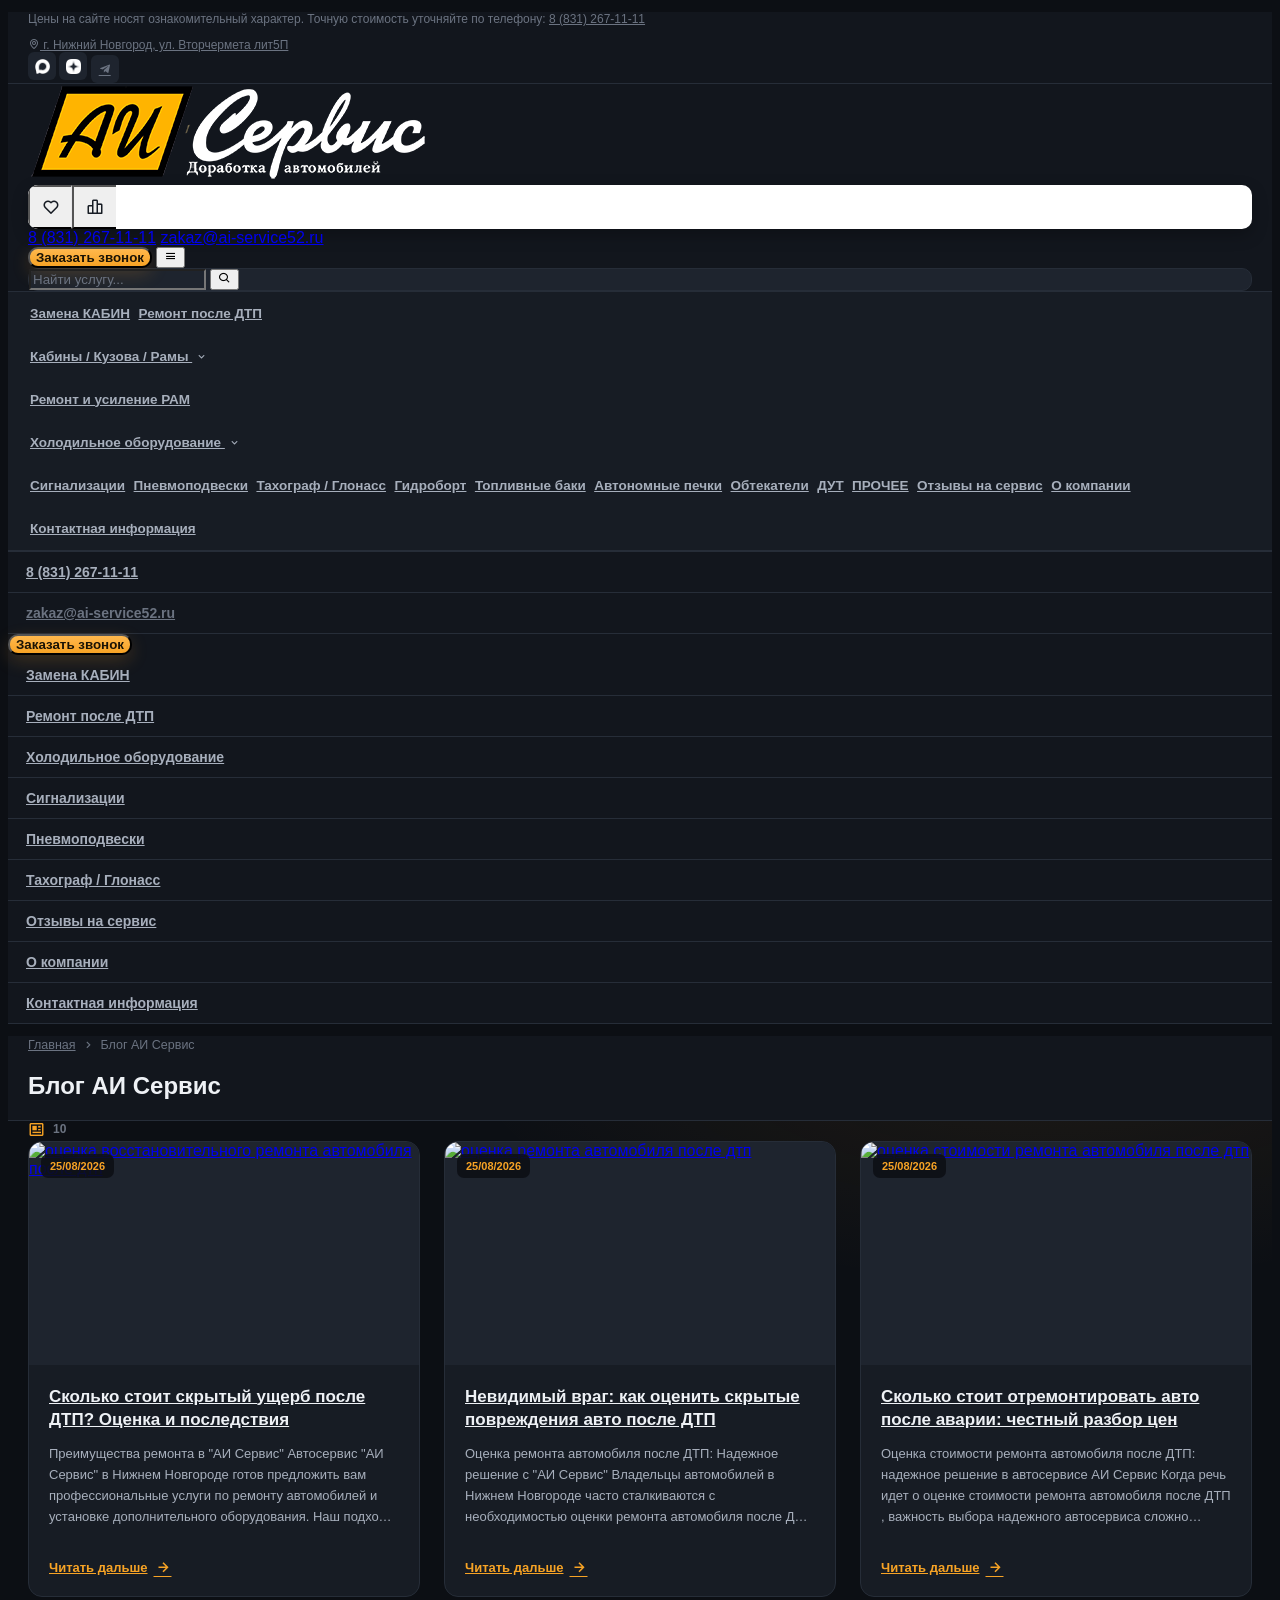
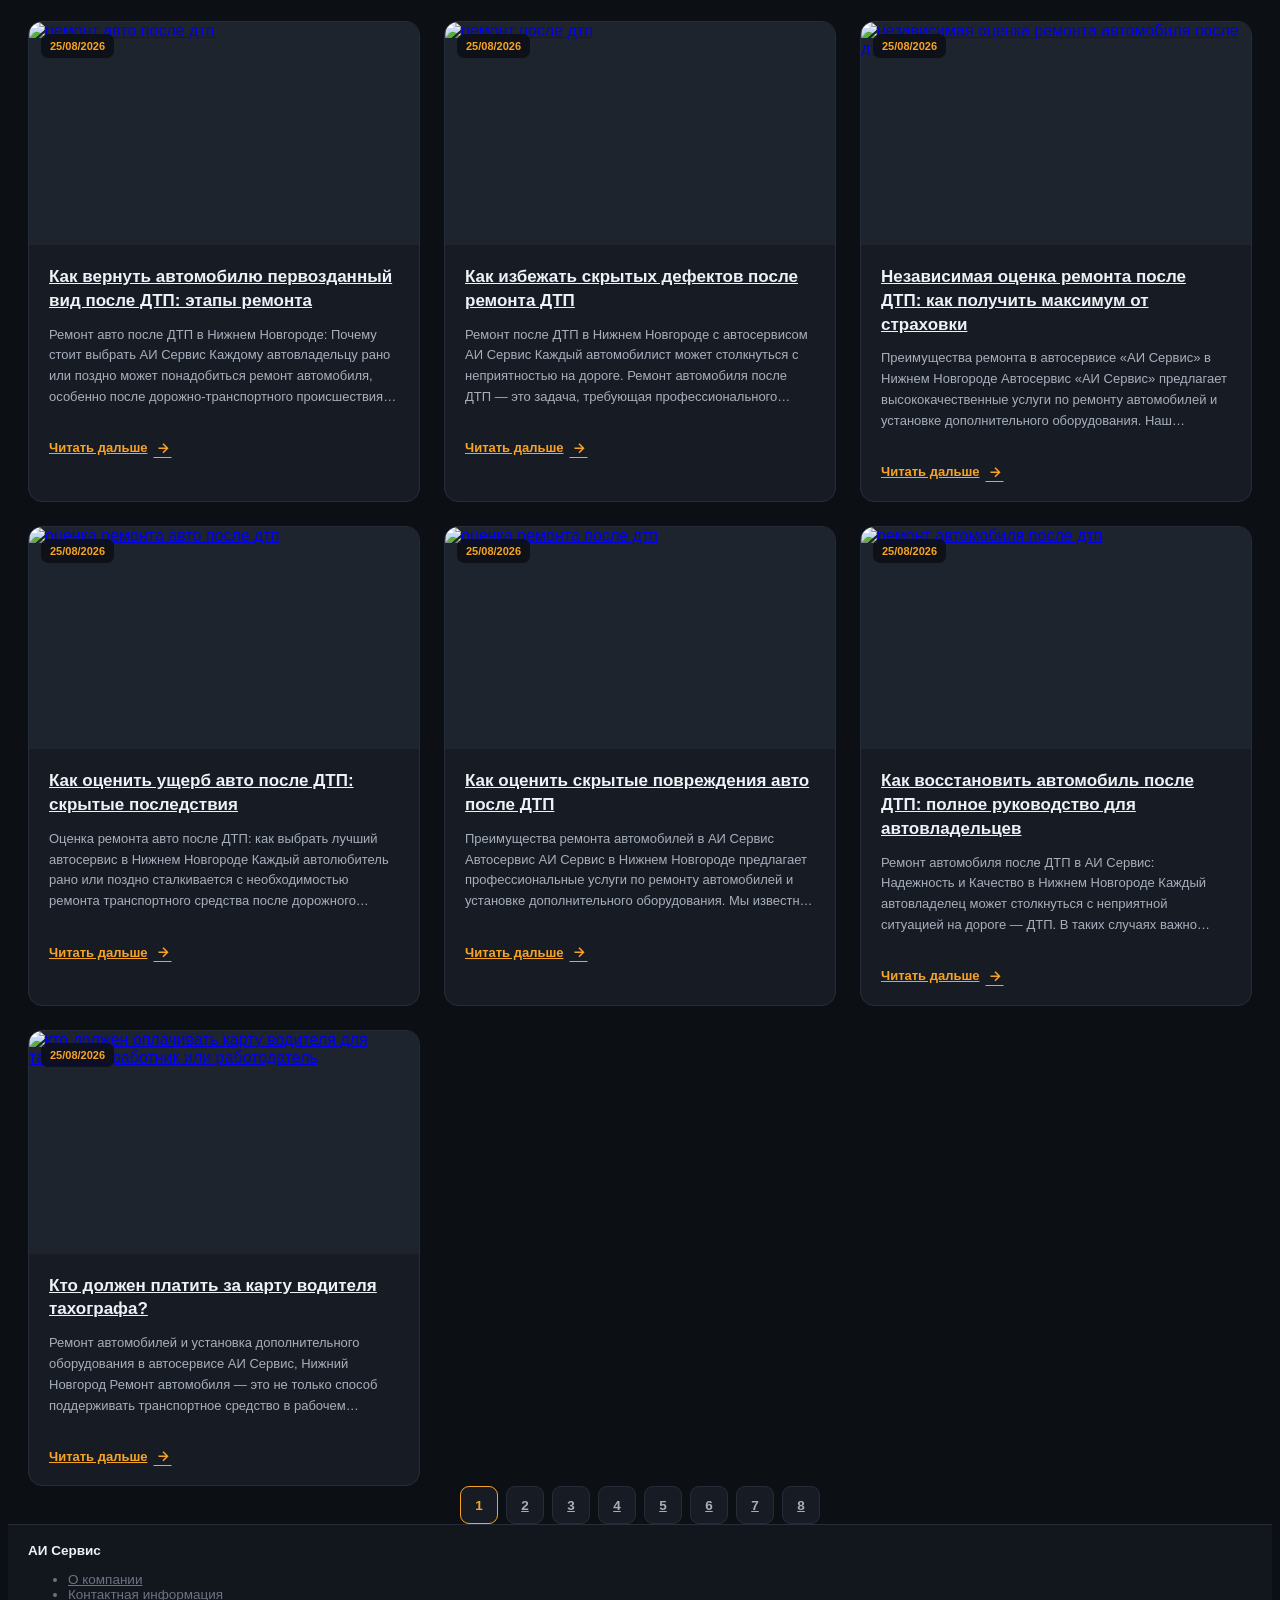
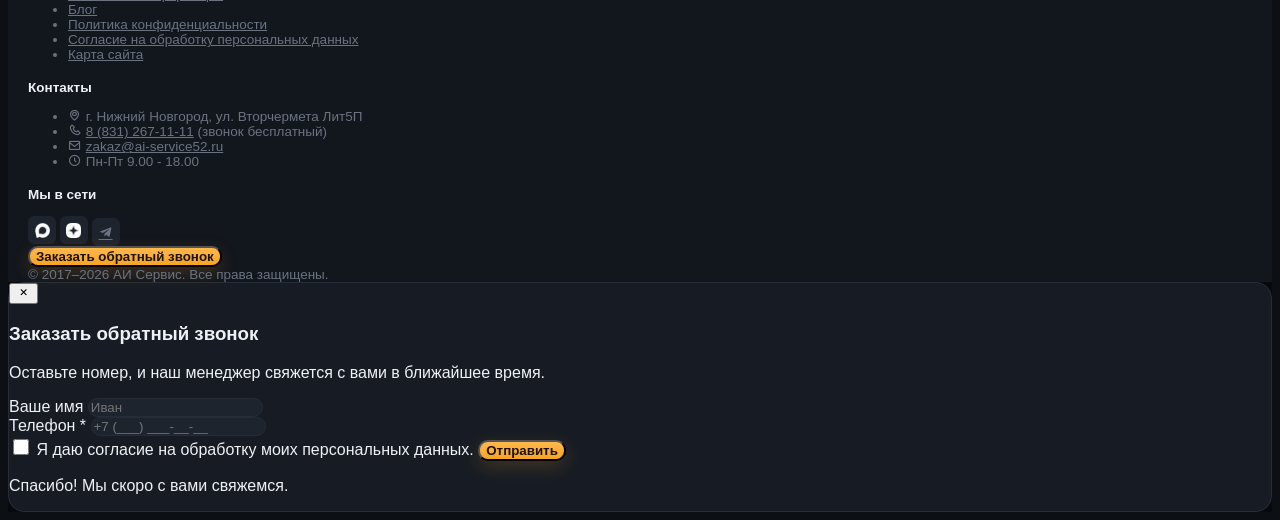
==== commit cda4c72e: "feat: add new images and update content across site pages" ====
--- a/blog-ru.html
+++ b/blog-ru.html
@@ -30,8 +30,12 @@
     <div class="flex items-center gap-4">
       <a href="#" class="hidden sm:inline-flex items-center gap-1"><i class='bx bx-map'></i> г. Нижний Новгород, ул. Вторчермета лит5П</a>
       <div class="flex items-center gap-2">
-        <a href="https://m.vk.com/aiservicee?from=profile" target="_blank" class="social-ico"><i class='bx bxl-vk'></i></a>
-        <a href="https://www.youtube.com/c/%D0%90%D0%B2%D1%82%D0%BE%D0%BC%D0%BE%D0%B1%D0%B8%D0%BB%D1%8C%D0%BD%D0%B0%D1%8F%D0%98%D1%81%D1%82%D0%BE%D1%80%D0%B8%D1%8F" target="_blank" class="social-ico"><i class='bx bxl-youtube'></i></a>
+        <a href="https://max.ru/id5261117027_biz" target="_blank" class="social-ico">
+          <img width="15" src="/assets/img/max_logo.png" alt="">
+        </a>
+        <a href="https://dzen.ru/ai_service" target="_blank" class="social-ico">
+          <img width="15" src="/assets/img/dzen.png" alt="">
+        </a>
         <a href="https://t.me/gazel_gazon" target="_blank" class="social-ico"><i class='bx bxl-telegram'></i></a>
       </div>
     </div>
@@ -134,14 +138,14 @@
       </div>
       <div class="blog-grid">
         <article class="blog-card">
-          <a class="blog-card-image" href="https://ai-service52.ru/blog-ru/skolko-stoit-skrytyy-uscherb-posle-dtp-ocenka-i-posledstviya/">
+          <a class="blog-card-image" href="skolko-stoit-skrytyy-uscherb-posle-dtp-ocenka-i-posledstviya.html">
             <img src="https://ai-service52.ru/images/thumbnails/380/217/blog/24/img-55431.jpg" alt="оценка восстановительного ремонта автомобиля после дтп" loading="lazy">
             <span class="blog-card-date">25/08/2026</span>
           </a>
           <div class="blog-card-body">
-            <a class="blog-card-title" href="https://ai-service52.ru/blog-ru/skolko-stoit-skrytyy-uscherb-posle-dtp-ocenka-i-posledstviya/">Сколько стоит скрытый ущерб после ДТП? Оценка и последствия</a>
+            <a class="blog-card-title" href="skolko-stoit-skrytyy-uscherb-posle-dtp-ocenka-i-posledstviya.html">Сколько стоит скрытый ущерб после ДТП? Оценка и последствия</a>
             <p class="blog-card-excerpt">Преимущества ремонта в &quot;АИ Сервис&quot; Автосервис &quot;АИ Сервис&quot; в Нижнем Новгороде готов предложить вам профессиональные услуги по ремонту автомобилей и установке дополнительного оборудования. Наш подход к оценке и восстановительному ремонту автомобиля после ДТП отличается высоким качеством и индивидуальным подходом к каждому клиенту. Профессиональный...</p>
-            <a class="blog-card-more" href="https://ai-service52.ru/blog-ru/skolko-stoit-skrytyy-uscherb-posle-dtp-ocenka-i-posledstviya/">Читать дальше <i class='bx bx-right-arrow-alt'></i></a>
+            <a class="blog-card-more" href="skolko-stoit-skrytyy-uscherb-posle-dtp-ocenka-i-posledstviya.html">Читать дальше <i class='bx bx-right-arrow-alt'></i></a>
           </div>
         </article>
         <article class="blog-card">
@@ -284,8 +288,12 @@
     <div>
       <h4>Мы в сети</h4>
       <div class="flex items-center gap-3">
-        <a href="https://m.vk.com/aiservicee?from=profile" target="_blank" class="social-ico"><i class='bx bxl-vk'></i></a>
-        <a href="https://www.youtube.com/c/%D0%90%D0%B2%D1%82%D0%BE%D0%BC%D0%BE%D0%B1%D0%B8%D0%BB%D1%8C%D0%BD%D0%B0%D1%8F%D0%98%D1%81%D1%82%D0%BE%D1%80%D0%B8%D1%8F" target="_blank" class="social-ico"><i class='bx bxl-youtube'></i></a>
+        <a href="https://max.ru/id5261117027_biz" target="_blank" class="social-ico">
+          <img width="15" src="/assets/img/max_logo.png" alt="">
+        </a>
+        <a href="https://dzen.ru/ai_service" target="_blank" class="social-ico">
+          <img width="15" src="/assets/img/dzen.png" alt="">
+        </a>
         <a href="https://t.me/gazel_gazon" target="_blank" class="social-ico"><i class='bx bxl-telegram'></i></a>
       </div>
       <button id="openCallback3" class="btn-orange px-5 py-2.5 text-sm mt-6">Заказать обратный звонок</button>
--- a/assets/css/custom.css
+++ b/assets/css/custom.css
@@ -1165,3 +1165,125 @@
   .blog-grid{grid-template-columns:1fr;gap:18px;}
   .blog-card-title{font-size:16px;}
 }
+
+/* Blog article */
+.article-page{
+  background:
+    radial-gradient(900px 420px at 82% 0%,rgba(247,163,37,.09),transparent 68%),
+    var(--bg-0);
+}
+.article-hero{border-bottom:1px solid var(--line);padding-top:20px!important;padding-bottom:24px!important;}
+.article-hero-copy{max-width:820px;}
+.article-category{
+  display:inline-flex;align-items:center;gap:7px;
+  margin-bottom:16px;padding:7px 11px;
+  border:1px solid rgba(247,163,37,.38);border-radius:999px;
+  background:rgba(247,163,37,.08);color:var(--orange);
+  font-size:11px;font-weight:800;text-transform:uppercase;letter-spacing:.07em;
+}
+.article-category i{font-size:17px;}
+.article-hero h1{max-width:780px;color:var(--text-1);font-size:clamp(27px,3.3vw,42px);font-weight:900;line-height:1.12;letter-spacing:-.02em;}
+.article-deck{max-width:680px;margin-top:13px;color:var(--text-2);font-size:14px;line-height:1.6;}
+.article-meta{display:flex;flex-wrap:wrap;gap:12px 24px;margin-top:13px;color:var(--text-3);font-size:12px;font-weight:700;}
+.article-meta span{display:inline-flex;align-items:center;gap:7px;}
+.article-meta i{color:var(--orange);font-size:16px;}
+.article-layout{display:grid;grid-template-columns:minmax(0,1fr) 292px;gap:38px;align-items:start;}
+.article-content{min-width:0;}
+.article-cover{overflow:hidden;margin:0 0 28px;border:1px solid var(--line);border-radius:18px;background:var(--bg-2);}
+.article-cover img{display:block;width:100%;aspect-ratio:16/8.7;object-fit:cover;}
+.article-cover figcaption{padding:12px 16px;color:var(--text-3);font-size:11px;line-height:1.5;}
+.article-lead{display:flex;gap:16px;margin-bottom:36px;padding:22px 24px;border-left:3px solid var(--orange);border-radius:0 14px 14px 0;background:var(--bg-2);}
+.article-lead>i{flex:0 0 auto;color:var(--orange);font-size:27px;}
+.article-lead p{color:var(--text-2);font-size:15px;line-height:1.72;}
+.article-lead strong{color:var(--text-1);}
+.article-copy-section{scroll-margin-top:24px;padding:34px 0;border-top:1px solid var(--line);}
+.article-copy-section:first-of-type{border-top:0;padding-top:0;}
+.article-copy-section h2{margin-bottom:16px;color:var(--text-1);font-size:clamp(23px,3vw,31px);font-weight:900;line-height:1.22;letter-spacing:-.015em;}
+.article-copy-section>p{color:var(--text-2);font-size:15px;line-height:1.76;}
+.article-copy-section h3{margin:28px 0 9px;color:var(--text-1);font-size:17px;font-weight:900;line-height:1.35;}
+.article-copy-section a{color:var(--orange);}
+.article-copy-section a:hover{text-decoration:underline;text-underline-offset:3px;}
+.article-faq{display:grid;gap:14px;margin-top:20px;}
+.article-faq>div{padding:18px 20px;border:1px solid var(--line);border-radius:12px;background:var(--bg-2);}
+.article-faq dt{color:var(--text-1);font-size:14px;font-weight:800;line-height:1.5;}
+.article-faq dd{margin-top:7px;color:var(--text-2);font-size:13px;line-height:1.6;}
+.damage-grid{display:grid;grid-template-columns:repeat(2,minmax(0,1fr));gap:12px;margin-top:24px;}
+.damage-grid>div{display:flex;gap:12px;align-items:flex-start;min-height:96px;padding:17px;border:1px solid var(--line);border-radius:12px;background:var(--bg-2);}
+.damage-grid i{flex:0 0 auto;color:var(--orange);font-size:22px;}
+.damage-grid span{color:var(--text-2);font-size:13px;line-height:1.55;}
+.article-steps{display:grid;gap:0;margin-top:25px;counter-reset:article-step;}
+.article-steps li{display:grid;grid-template-columns:52px minmax(0,1fr);gap:16px;padding:18px 0;border-top:1px solid var(--line);}
+.article-steps li:first-child{border-top:0;}
+.article-steps li>span{display:flex;align-items:center;justify-content:center;width:46px;height:46px;border:1px solid rgba(247,163,37,.42);border-radius:12px;color:var(--orange);font-size:12px;font-weight:900;}
+.article-steps strong{display:block;margin-bottom:5px;color:var(--text-1);font-size:15px;}
+.article-steps p{color:var(--text-2);font-size:13px;line-height:1.58;}
+.article-callout{display:flex;gap:16px;margin:8px 0 12px;padding:22px;border:1px solid rgba(247,163,37,.36);border-radius:14px;background:linear-gradient(135deg,rgba(247,163,37,.12),rgba(247,163,37,.035));}
+.article-callout>i{flex:0 0 auto;color:var(--orange);font-size:27px;}
+.article-callout strong{display:block;margin-bottom:7px;color:var(--text-1);font-size:15px;}
+.article-callout p{color:var(--text-2);font-size:13px;line-height:1.62;}
+.article-table-wrap{overflow-x:auto;margin-top:24px;border:1px solid var(--line);border-radius:13px;}
+.article-table{width:100%;min-width:620px;border-collapse:collapse;background:var(--bg-2);}
+.article-table th,.article-table td{padding:15px 17px;border-bottom:1px solid var(--line);text-align:left;vertical-align:top;font-size:13px;line-height:1.55;}
+.article-table th{background:var(--bg-3);color:var(--text-1);font-size:11px;text-transform:uppercase;letter-spacing:.055em;}
+.article-table td{color:var(--text-2);}
+.article-table td:first-child{width:31%;color:var(--text-1);font-weight:800;}
+.article-table tr:last-child td{border-bottom:0;}
+.article-check-list,.article-benefits{display:grid;gap:11px;margin-top:22px;}
+.article-check-list li,.article-benefits li{display:flex;gap:11px;align-items:flex-start;color:var(--text-2);font-size:13.5px;line-height:1.58;}
+.article-check-list i,.article-benefits i{display:flex;flex:0 0 auto;align-items:center;justify-content:center;width:22px;height:22px;margin-top:1px;border-radius:50%;font-size:16px;}
+.article-check-list i{background:rgba(236,91,91,.12);color:#ec5b5b;}
+.article-benefits i{background:rgba(247,163,37,.13);color:var(--orange);}
+.article-benefits strong{color:var(--text-1);}
+.article-cta{display:flex;align-items:center;justify-content:space-between;gap:28px;margin-top:26px;padding:28px;border:1px solid rgba(247,163,37,.44);border-radius:16px;background:linear-gradient(135deg,var(--bg-2),rgba(247,163,37,.08));}
+.article-cta>div>span{color:var(--orange);font-size:11px;font-weight:900;text-transform:uppercase;letter-spacing:.06em;}
+.article-cta h2{margin-top:7px;color:var(--text-1);font-size:22px;font-weight:900;line-height:1.25;}
+.article-cta p{margin-top:7px;color:var(--text-2);font-size:12.5px;line-height:1.55;}
+.article-cta-button{flex:0 0 auto;padding:13px 19px;font-size:12px;}
+.article-back{margin-top:24px;}
+.article-back a{display:inline-flex;align-items:center;gap:6px;color:var(--text-2);font-size:13px;font-weight:800;}
+.article-back a:hover{color:var(--orange);}
+.article-back i{font-size:19px;}
+.article-sidebar{position:sticky;top:22px;display:grid;gap:16px;}
+.article-toc,.article-contact-card,.article-tags-card{border:1px solid var(--line);border-radius:14px;background:var(--bg-2);}
+.article-toc{padding:20px;}
+.article-toc>strong,.article-tags-card>strong{display:block;margin-bottom:11px;color:var(--text-1);font-size:14px;font-weight:900;}
+.article-toc a{display:block;padding:9px 0;border-bottom:1px solid var(--line);color:var(--text-2);font-size:12px;line-height:1.45;}
+.article-toc a:last-child{border-bottom:0;}
+.article-toc a:hover,.article-toc a:focus-visible{color:var(--orange);outline:none;}
+.article-toc-mobile{display:none;}
+.article-contact-card{padding:22px;text-align:center;}
+.article-contact-icon{display:flex;align-items:center;justify-content:center;width:48px;height:48px;margin:0 auto 13px;border-radius:50%;background:rgba(247,163,37,.12);color:var(--orange);font-size:23px;}
+.article-contact-card>strong{display:block;color:var(--text-1);font-size:15px;}
+.article-contact-card p{margin:9px 0 14px;color:var(--text-2);font-size:12px;line-height:1.55;}
+.article-contact-card>a{display:block;margin-bottom:13px;color:var(--text-1);font-size:17px;font-weight:900;}
+.article-contact-card .btn-orange{width:100%;padding:11px 14px;font-size:12px;}
+.article-tags-card{padding:19px;}
+.article-tags-card>div{display:flex;flex-wrap:wrap;gap:7px;}
+.article-tags-card a{padding:6px 8px;border-radius:7px;background:var(--bg-3);color:var(--text-3);font-size:10px;}
+.article-tags-card a:hover{color:var(--orange);}
+@media (max-width:960px){
+  .article-layout{grid-template-columns:1fr;gap:26px;}
+  .article-sidebar{position:static;grid-template-columns:repeat(2,minmax(0,1fr));}
+  .article-sidebar>.article-toc{display:none;}
+  .article-toc-mobile{display:block;margin-bottom:30px;}
+}
+@media (max-width:640px){
+  .article-hero{padding-top:16px!important;padding-bottom:20px!important;}
+  .article-hero .breadcrumb{margin-bottom:12px!important;}
+  .article-hero h1{font-size:27px;line-height:1.15;}
+  .article-deck{margin-top:10px;font-size:13px;}
+  .article-meta{margin-top:11px;}
+  .article-layout{gap:22px;}
+  .article-cover{border-radius:13px;}
+  .article-cover img{aspect-ratio:4/3;}
+  .article-lead{padding:18px;}
+  .damage-grid{grid-template-columns:1fr;}
+  .damage-grid>div{min-height:0;}
+  .article-copy-section{padding:28px 0;}
+  .article-steps li{grid-template-columns:44px minmax(0,1fr);gap:12px;}
+  .article-steps li>span{width:40px;height:40px;}
+  .article-callout{padding:18px;}
+  .article-cta{display:block;padding:22px;}
+  .article-cta-button{width:100%;margin-top:18px;}
+  .article-sidebar{grid-template-columns:1fr;}
+}
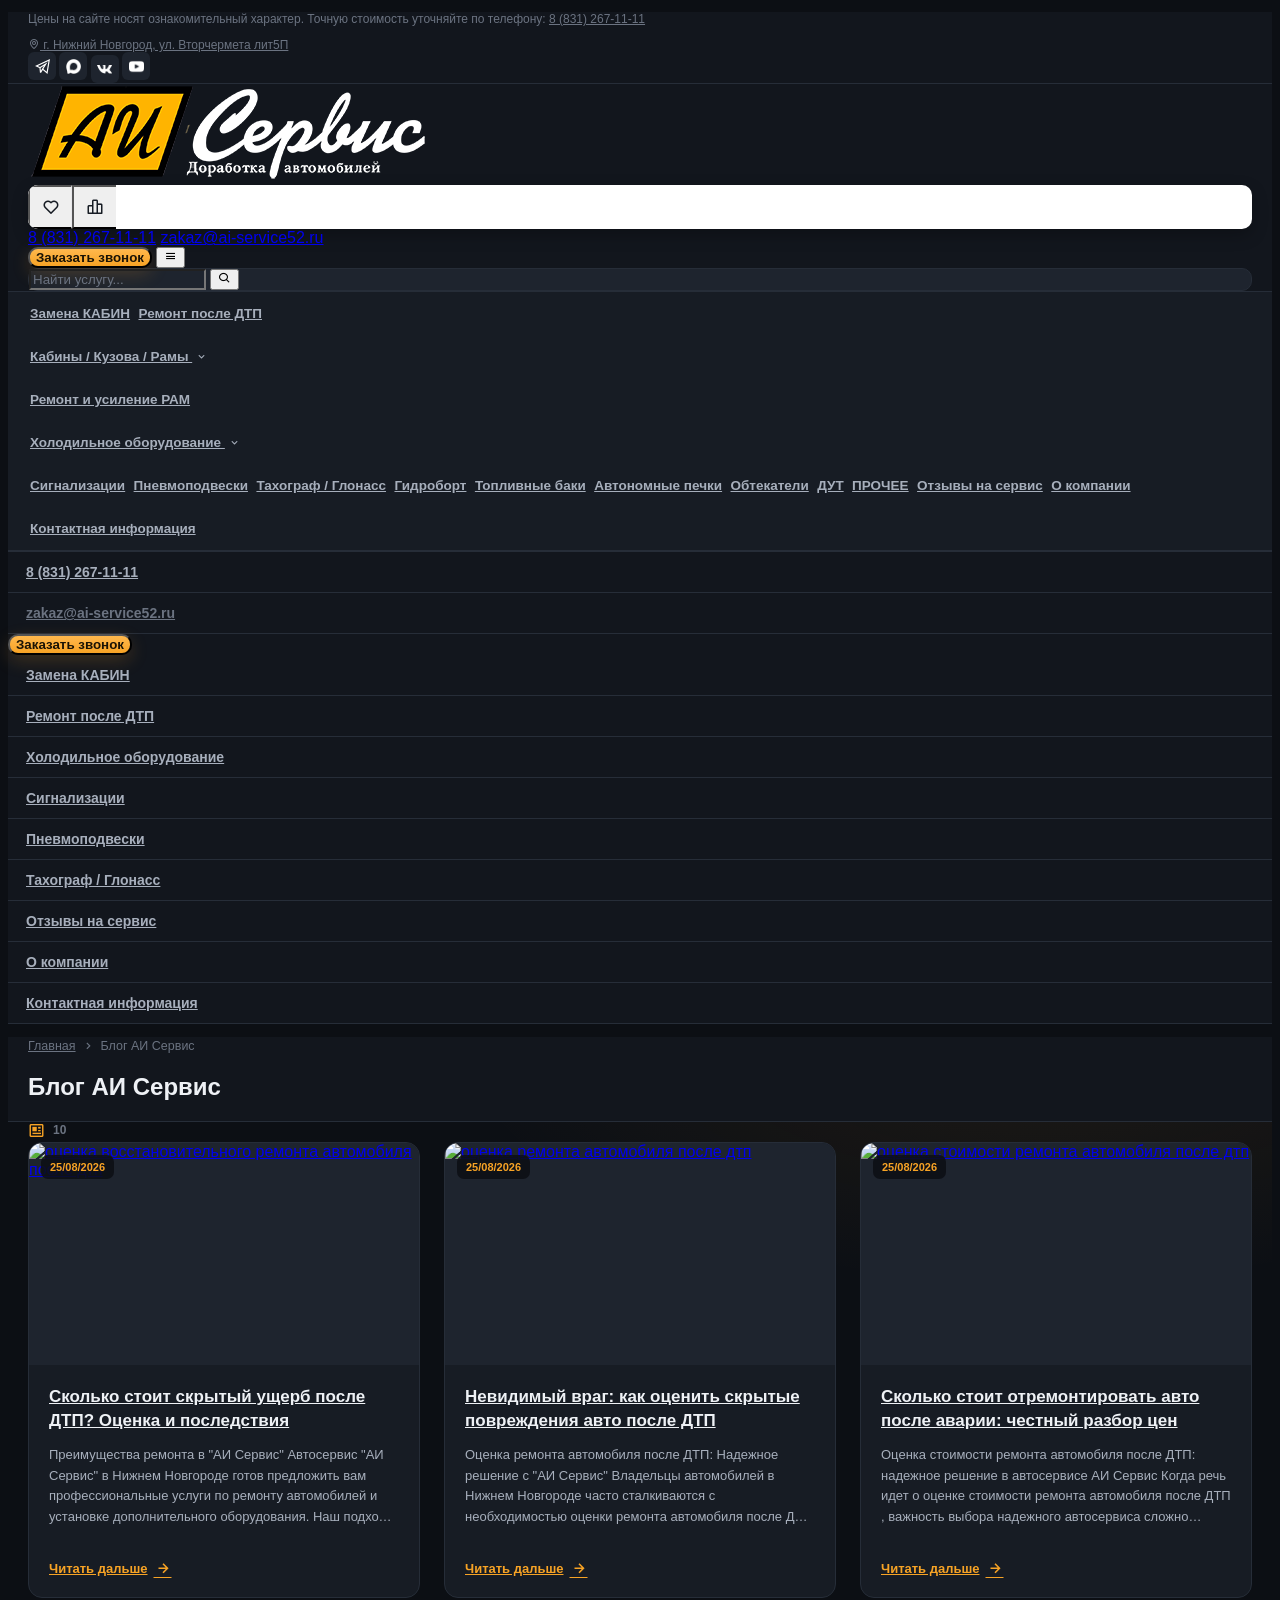
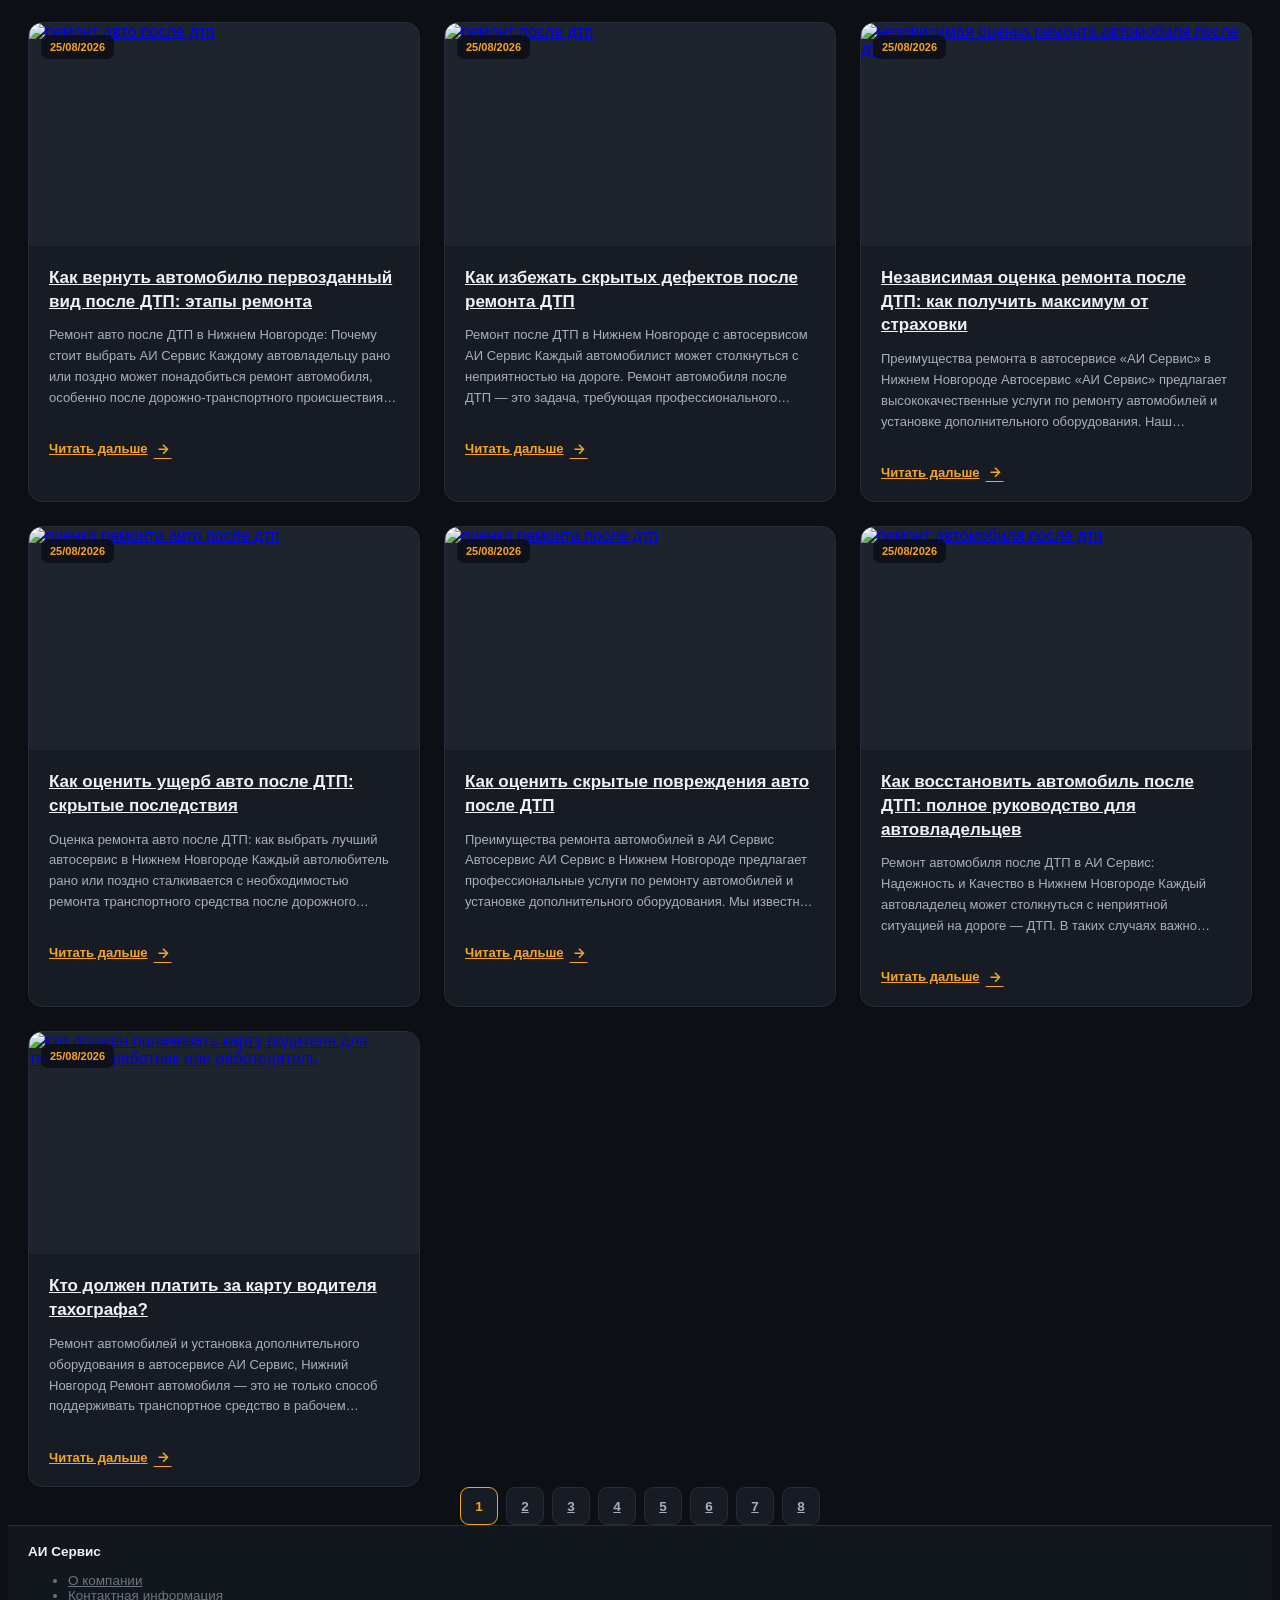
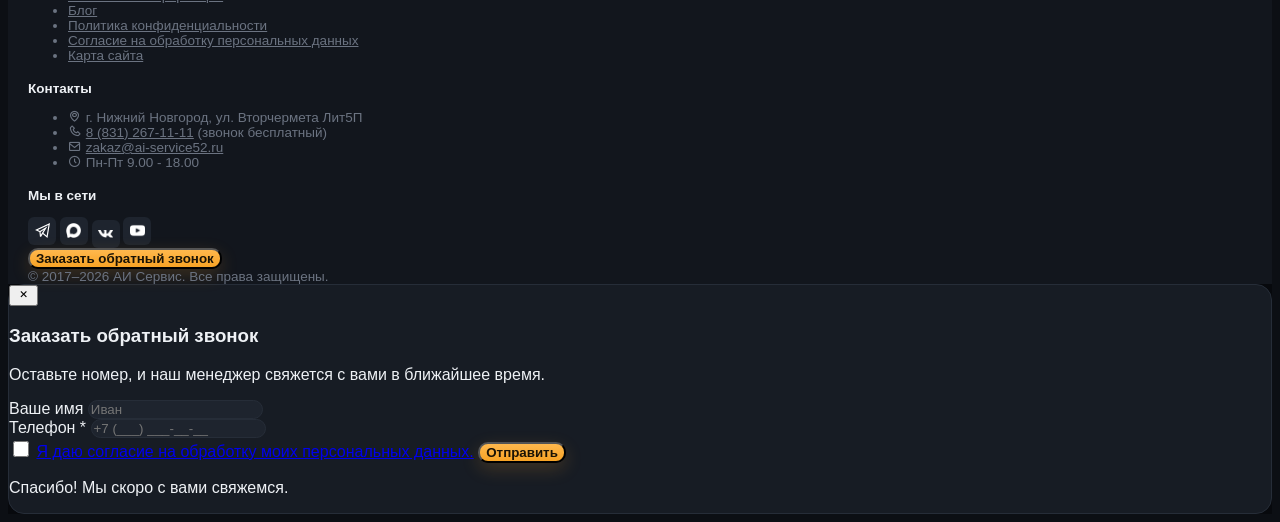
==== commit 4b018620: "Update social media links and improve email visibility across multiple pages - Added Telegram icon l" ====
--- a/blog-ru.html
+++ b/blog-ru.html
@@ -19,7 +19,7 @@
   }
 </script>
 <link href="https://cdn.jsdelivr.net/npm/boxicons@2.1.4/css/boxicons.min.css" rel="stylesheet">
-<link href="assets/css/custom.css" rel="stylesheet">
+<link href="./assets/css/custom.css" rel="stylesheet">
 </head>
 <body class="antialiased">
 
@@ -30,13 +30,18 @@
     <div class="flex items-center gap-4">
       <a href="#" class="hidden sm:inline-flex items-center gap-1"><i class='bx bx-map'></i> г. Нижний Новгород, ул. Вторчермета лит5П</a>
       <div class="flex items-center gap-2">
+        <a href="https://t.me/gazel_gazon" target="_blank" class="social-ico">
+          <svg xmlns="http://www.w3.org/2000/svg" version="1.1" xmlns:xlink="http://www.w3.org/1999/xlink" width="15" height="15" x="0" y="0" viewBox="0 0 513.388 513.388" style="enable-background:new 0 0 512 512" xml:space="preserve" class=""><g><path d="M512.533 0 .855 241.821l151.009 68.077 16.675 160.494h40.969l56.426-93.546L427.55 513.388zM202 405.394l-10.264-98.786 113.58-72.497zm84.856-63.235 140.963-233.696-258.893 165.25-72.645-32.75L460.603 68.785l-61.018 368.612z" fill="#ffffff" opacity="1" data-original="#000000" class=""></path></g></svg>
+        </a>
         <a href="https://max.ru/id5261117027_biz" target="_blank" class="social-ico">
-          <img width="15" src="/assets/img/max_logo.png" alt="">
-        </a>
-        <a href="https://dzen.ru/ai_service" target="_blank" class="social-ico">
-          <img width="15" src="/assets/img/dzen.png" alt="">
-        </a>
-        <a href="https://t.me/gazel_gazon" target="_blank" class="social-ico"><i class='bx bxl-telegram'></i></a>
+          <img width="15" src="./assets/img/max_logo.png" alt="">
+        </a>
+        <a href="#" class="social-ico">
+          <img width="15" src="./assets/img/vk.png" alt="">
+        </a>
+        <a href="#" class="social-ico">
+          <img width="15" src="./assets/img/youtube.png" alt="">
+        </a>
       </div>
     </div>
   </div>
@@ -46,7 +51,7 @@
 <header class="site-header">
   <div class="container-x flex flex-wrap items-center gap-3 sm:gap-5 py-3 sm:py-4">
     <a href="index.html" class="shrink-0">
-      <img src="assets/img/logo.png" alt="АИ Сервис" class="h-12 sm:h-10 lg:h-12 w-auto">
+      <img src="./assets/img/logo.png" alt="АИ Сервис" class="h-12 sm:h-10 lg:h-12 w-auto">
     </a>
 
     <div class="flex items-center gap-3 order-2 lg:order-3 ml-auto">
@@ -56,7 +61,7 @@
       </div>
       <div class="hidden lg:block text-right">
         <a href="tel:88312671111" class="block font-bold text-[16px] leading-tight">8&nbsp;(831)&nbsp;267-11-11</a>
-        <a href="mailto:zakaz@ai-service52.ru" class="block text-xs text-[color:var(--text-3)]">zakaz@ai-service52.ru</a>
+        <a href="mailto:zakaz@ai-service52.ru" class="block text-xs text-white">zakaz@ai-service52.ru</a>
       </div>
       <button id="openCallback" class="btn-orange px-5 py-2.5 text-sm hidden lg:inline-flex">Заказать звонок</button>
       <button id="burgerBtn" class="lg:hidden text-2xl"><i class='bx bx-menu'></i></button>
@@ -288,13 +293,18 @@
     <div>
       <h4>Мы в сети</h4>
       <div class="flex items-center gap-3">
+        <a href="https://t.me/gazel_gazon" target="_blank" class="social-ico">
+          <svg xmlns="http://www.w3.org/2000/svg" version="1.1" xmlns:xlink="http://www.w3.org/1999/xlink" width="15" height="15" x="0" y="0" viewBox="0 0 513.388 513.388" style="enable-background:new 0 0 512 512" xml:space="preserve" class=""><g><path d="M512.533 0 .855 241.821l151.009 68.077 16.675 160.494h40.969l56.426-93.546L427.55 513.388zM202 405.394l-10.264-98.786 113.58-72.497zm84.856-63.235 140.963-233.696-258.893 165.25-72.645-32.75L460.603 68.785l-61.018 368.612z" fill="#ffffff" opacity="1" data-original="#000000" class=""></path></g></svg>
+        </a>
         <a href="https://max.ru/id5261117027_biz" target="_blank" class="social-ico">
-          <img width="15" src="/assets/img/max_logo.png" alt="">
-        </a>
-        <a href="https://dzen.ru/ai_service" target="_blank" class="social-ico">
-          <img width="15" src="/assets/img/dzen.png" alt="">
-        </a>
-        <a href="https://t.me/gazel_gazon" target="_blank" class="social-ico"><i class='bx bxl-telegram'></i></a>
+          <img width="15" src="./assets/img/max_logo.png" alt="">
+        </a>
+        <a href="#" class="social-ico">
+          <img width="15" src="./assets/img/vk.png" alt="">
+        </a>
+        <a href="#" class="social-ico">
+          <img width="15" src="./assets/img/youtube.png" alt="">
+        </a>
       </div>
       <button id="openCallback3" class="btn-orange px-5 py-2.5 text-sm mt-6">Заказать обратный звонок</button>
     </div>
@@ -321,7 +331,7 @@
       </div>
       <label class="flex items-center gap-2.5 text-xs text-[color:var(--text-3)] leading-snug">
         <input type="checkbox" required class="gdpr-check">
-        <span>Я даю согласие на обработку моих персональных данных.</span>
+        <a href="politika-konfidencialnosti.html" class="underline hover:text-white transition-colors">Я даю согласие на обработку моих персональных данных.</a>
       </label>
       <button type="submit" class="btn-orange w-full py-3 text-sm">Отправить</button>
     </form>
@@ -332,6 +342,6 @@
 <button id="scrollTop"><i class='bx bx-chevron-up text-xl'></i></button>
 
 <script src="https://code.jquery.com/jquery-3.7.1.min.js"></script>
-<script src="assets/js/main.js"></script>
+<script src="./assets/js/main.js"></script>
 </body>
 </html>
--- a/assets/css/custom.css
+++ b/assets/css/custom.css
@@ -329,6 +329,10 @@
   background:var(--bg-2);
   border:1px solid var(--line);
   border-radius:16px;
+}
+.join-cta .social-ico{
+  width:44px;
+  height:44px;
 }
 
 /* Footer */
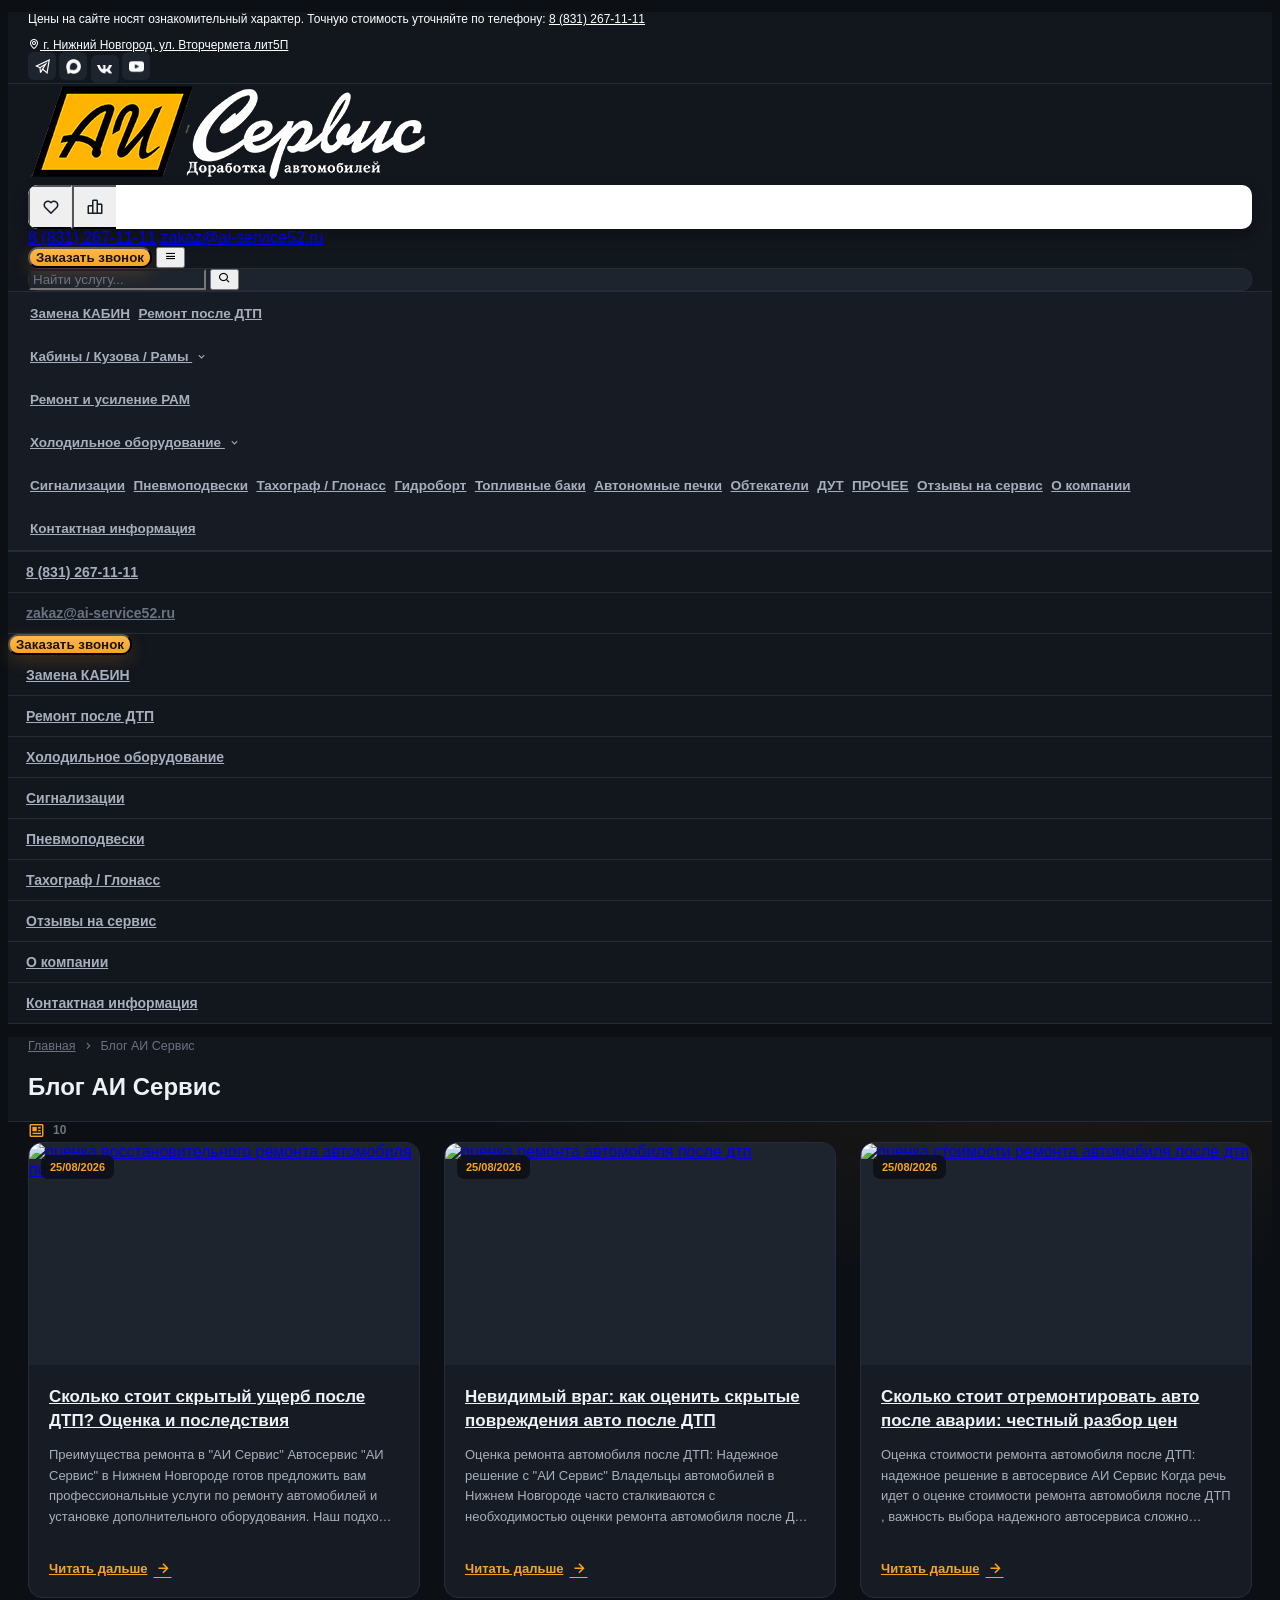
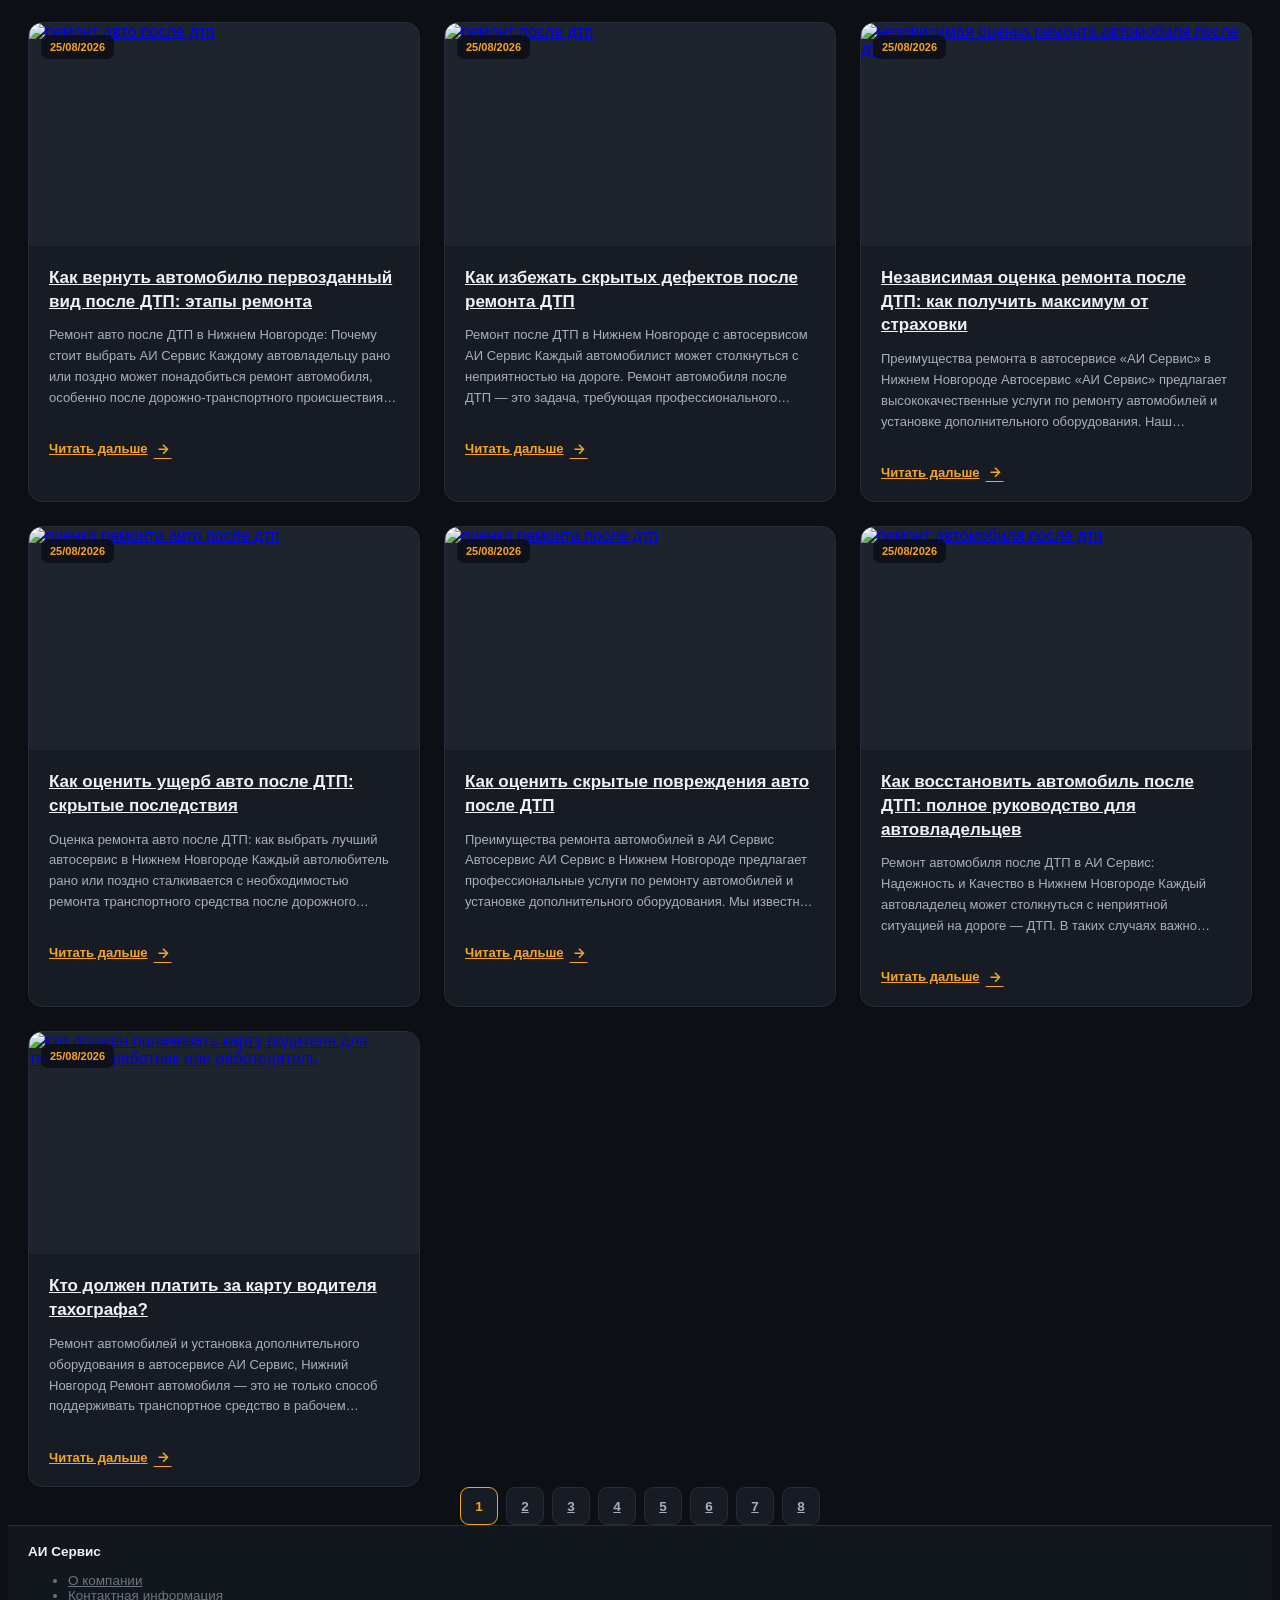
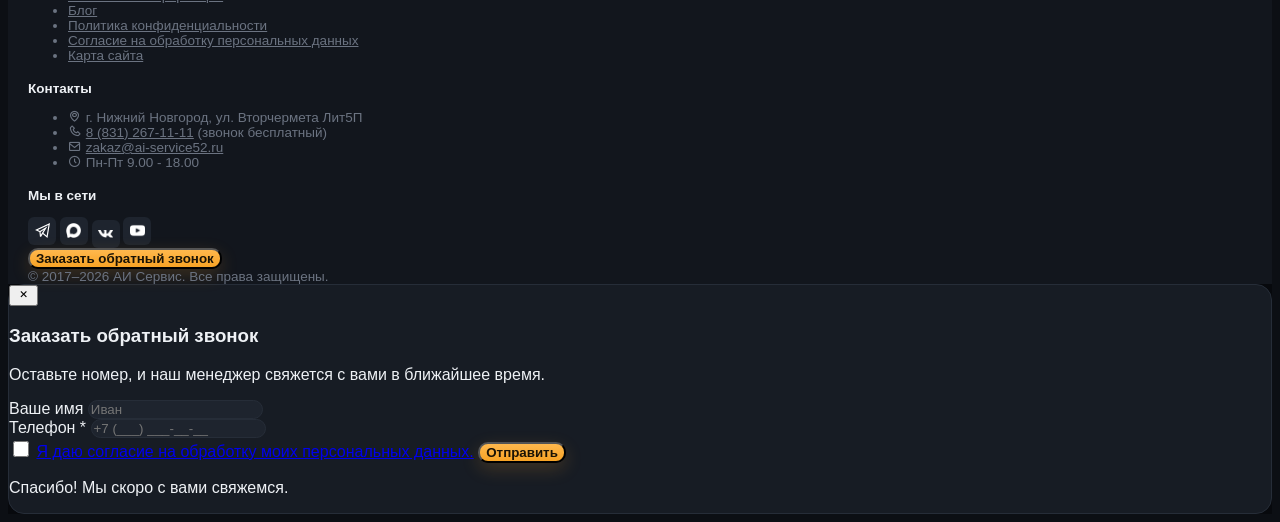
==== commit f5b735ab: "feat: introduce custom CSS stylesheet and QR code assets for site-wide styling enhancements" ====
--- a/blog-ru.html
+++ b/blog-ru.html
@@ -30,16 +30,16 @@
     <div class="flex items-center gap-4">
       <a href="#" class="hidden sm:inline-flex items-center gap-1"><i class='bx bx-map'></i> г. Нижний Новгород, ул. Вторчермета лит5П</a>
       <div class="flex items-center gap-2">
-        <a href="https://t.me/gazel_gazon" target="_blank" class="social-ico">
+        <a href="https://t.me/gazel_gazon?direct" target="_blank" class="social-ico">
           <svg xmlns="http://www.w3.org/2000/svg" version="1.1" xmlns:xlink="http://www.w3.org/1999/xlink" width="15" height="15" x="0" y="0" viewBox="0 0 513.388 513.388" style="enable-background:new 0 0 512 512" xml:space="preserve" class=""><g><path d="M512.533 0 .855 241.821l151.009 68.077 16.675 160.494h40.969l56.426-93.546L427.55 513.388zM202 405.394l-10.264-98.786 113.58-72.497zm84.856-63.235 140.963-233.696-258.893 165.25-72.645-32.75L460.603 68.785l-61.018 368.612z" fill="#ffffff" opacity="1" data-original="#000000" class=""></path></g></svg>
         </a>
         <a href="https://max.ru/id5261117027_biz" target="_blank" class="social-ico">
           <img width="15" src="./assets/img/max_logo.png" alt="">
         </a>
-        <a href="#" class="social-ico">
+        <a href="https://vk.ru/aiservicee" target="_blank" class="social-ico">
           <img width="15" src="./assets/img/vk.png" alt="">
         </a>
-        <a href="#" class="social-ico">
+        <a href="https://youtube.com/@autoistoriya?si=dPEJFA4AEZ6hGOPS" target="_blank" class="social-ico">
           <img width="15" src="./assets/img/youtube.png" alt="">
         </a>
       </div>
@@ -293,16 +293,16 @@
     <div>
       <h4>Мы в сети</h4>
       <div class="flex items-center gap-3">
-        <a href="https://t.me/gazel_gazon" target="_blank" class="social-ico">
+        <a href="https://t.me/gazel_gazon?direct" target="_blank" class="social-ico">
           <svg xmlns="http://www.w3.org/2000/svg" version="1.1" xmlns:xlink="http://www.w3.org/1999/xlink" width="15" height="15" x="0" y="0" viewBox="0 0 513.388 513.388" style="enable-background:new 0 0 512 512" xml:space="preserve" class=""><g><path d="M512.533 0 .855 241.821l151.009 68.077 16.675 160.494h40.969l56.426-93.546L427.55 513.388zM202 405.394l-10.264-98.786 113.58-72.497zm84.856-63.235 140.963-233.696-258.893 165.25-72.645-32.75L460.603 68.785l-61.018 368.612z" fill="#ffffff" opacity="1" data-original="#000000" class=""></path></g></svg>
         </a>
         <a href="https://max.ru/id5261117027_biz" target="_blank" class="social-ico">
           <img width="15" src="./assets/img/max_logo.png" alt="">
         </a>
-        <a href="#" class="social-ico">
+        <a href="https://vk.ru/aiservicee" target="_blank" class="social-ico">
           <img width="15" src="./assets/img/vk.png" alt="">
         </a>
-        <a href="#" class="social-ico">
+        <a href="https://youtube.com/@autoistoriya?si=dPEJFA4AEZ6hGOPS" target="_blank" class="social-ico">
           <img width="15" src="./assets/img/youtube.png" alt="">
         </a>
       </div>
--- a/assets/css/custom.css
+++ b/assets/css/custom.css
@@ -1,1293 +1,2329 @@
-:root{
-  --bg-0:#0c0f14;
-  --bg-1:#12161d;
-  --bg-2:#171c24;
-  --bg-3:#1e242e;
-  --line:#262d38;
-  --orange:#f7a325;
-  --orange-2:#ffb84d;
-  --text-1:#eef1f5;
-  --text-2:#a7afbc;
-  --text-3:#6b7381;
-}
-
-*{box-sizing:border-box;}
-
-body{
-  background:var(--bg-0);
-  color:var(--text-1);
-  font-family:"Segoe UI", Arial, Helvetica, sans-serif;
-}
-
-.container-x{
-  max-width:1320px;
-  margin:0 auto;
-  padding:0 20px;
+:root {
+  --bg-0: #0c0f14;
+  --bg-1: #12161d;
+  --bg-2: #171c24;
+  --bg-3: #1e242e;
+  --line: #262d38;
+  --orange: #f7a325;
+  --orange-2: #ffb84d;
+  --text-1: #eef1f5;
+  --text-2: #a7afbc;
+  --text-3: #6b7381;
+}
+
+* {
+  box-sizing: border-box;
+}
+
+body {
+  background: var(--bg-0);
+  color: var(--text-1);
+  font-family: "Segoe UI", Arial, Helvetica, sans-serif;
+}
+
+.container-x {
+  max-width: 1320px;
+  margin: 0 auto;
+  padding: 0 20px;
 }
 
 /* Top bar */
-.topbar{
-  background:var(--bg-1);
-  border-bottom:1px solid var(--line);
-  font-size:12px;
-  color:var(--text-3);
-}
-.topbar a{color:var(--text-3);}
-.topbar a:hover{color:var(--orange);}
-.social-ico{
-  width:28px;height:28px;
-  display:inline-flex;align-items:center;justify-content:center;
-  border-radius:6px;
-  background:var(--bg-3);
-  color:var(--text-2);
-  transition:.18s;
-}
-.social-ico:hover{background:var(--orange) !important;color:#1a1305 !important;}
-.social-ico:hover i{color:#1a1305 !important;}
-.social-ico i{position:relative;z-index:1;line-height:1;}
+.topbar {
+  background: var(--bg-1);
+  border-bottom: 1px solid var(--line);
+  font-size: 12px;
+  color: #fff;
+}
+.topbar a {
+  color: #fff;
+}
+.topbar a:hover {
+  color: var(--orange);
+}
+.social-ico {
+  width: 28px;
+  height: 28px;
+  display: inline-flex;
+  align-items: center;
+  justify-content: center;
+  border-radius: 6px;
+  background: var(--bg-3);
+  color: var(--text-2);
+  transition: 0.18s;
+}
+.social-ico:hover {
+  background: var(--orange) !important;
+  color: #1a1305 !important;
+}
+.social-ico:hover i {
+  color: #1a1305 !important;
+}
+.social-ico i {
+  position: relative;
+  z-index: 1;
+  line-height: 1;
+}
 
 /* Header */
-.site-header{
-  background:var(--bg-1);
-  border-bottom:1px solid var(--line);
-}
-.search-box{
-  background:var(--bg-3);
-  border:1px solid var(--line);
-  border-radius:10px;
-}
-.search-box input{
-  background:transparent;
-  color:var(--text-1);
-  outline:none;
-}
-.search-box input::placeholder{color:var(--text-3);}
-
-.header-icon-pill{
-  display:flex;
-  background:#fff;
-  border-radius:10px;
-  overflow:hidden;
-  box-shadow:0 6px 16px rgba(0,0,0,.25);
-}
-.hip-btn{
-  width:44px;height:44px;
-  display:flex;align-items:center;justify-content:center;
-  color:#171c24;
-  font-size:18px;
-  transition:.15s;
-  border-right:1px solid #e7e7ea;
-}
-.hip-btn:last-child{border-right:none;}
-.hip-btn:hover{background:#f2f2f4;color:var(--orange);}
-
-.btn-orange{
-  background:linear-gradient(180deg,var(--orange-2),var(--orange));
-  color:#1a1305;
-  font-weight:700;
-  border-radius:10px;
-  transition:transform .15s ease, box-shadow .15s ease;
-  box-shadow:0 6px 18px rgba(247,163,37,.18);
-}
-.btn-orange:hover{transform:translateY(-1px);box-shadow:0 10px 22px rgba(247,163,37,.28);}
-
-.btn-outline{
-  border:1px solid var(--line);
-  color:var(--text-1);
-  border-radius:10px;
-  transition:.15s;
-}
-.btn-outline:hover{border-color:var(--orange);color:var(--orange);}
+.site-header {
+  background: var(--bg-1);
+  border-bottom: 1px solid var(--line);
+}
+.search-box {
+  background: var(--bg-3);
+  border: 1px solid var(--line);
+  border-radius: 10px;
+}
+.search-box input {
+  background: transparent;
+  color: var(--text-1);
+  outline: none;
+}
+.search-box input::placeholder {
+  color: var(--text-3);
+}
+
+.header-icon-pill {
+  display: flex;
+  background: #fff;
+  border-radius: 10px;
+  overflow: hidden;
+  box-shadow: 0 6px 16px rgba(0, 0, 0, 0.25);
+}
+.hip-btn {
+  width: 44px;
+  height: 44px;
+  display: flex;
+  align-items: center;
+  justify-content: center;
+  color: #171c24;
+  font-size: 18px;
+  transition: 0.15s;
+  border-right: 1px solid #e7e7ea;
+}
+.hip-btn:last-child {
+  border-right: none;
+}
+.hip-btn:hover {
+  background: #f2f2f4;
+  color: var(--orange);
+}
+
+.btn-orange {
+  background: linear-gradient(180deg, var(--orange-2), var(--orange));
+  color: #1a1305;
+  font-weight: 700;
+  border-radius: 10px;
+  transition:
+    transform 0.15s ease,
+    box-shadow 0.15s ease;
+  box-shadow: 0 6px 18px rgba(247, 163, 37, 0.18);
+}
+.btn-orange:hover {
+  transform: translateY(-1px);
+  box-shadow: 0 10px 22px rgba(247, 163, 37, 0.28);
+}
+
+.btn-outline {
+  border: 1px solid var(--line);
+  color: var(--text-1);
+  border-radius: 10px;
+  transition: 0.15s;
+}
+.btn-outline:hover {
+  border-color: var(--orange);
+  color: var(--orange);
+}
 
 /* Nav */
-.main-nav{
-  background:var(--bg-2);
-  border-bottom:1px solid var(--line);
-}
-.nav-link{
-  color:var(--text-2);
-  font-size:13.5px;
-  font-weight:600;
-  white-space:nowrap;
-  position:relative;
-  padding:14px 2px;
-  display:inline-block;
-}
-.nav-link::after{
-  content:"";
-  position:absolute;left:0;right:0;bottom:0;
-  height:2px;background:var(--orange);
-  transform:scaleX(0);transform-origin:left;
-  transition:transform .18s ease;
-}
-.nav-link:hover{color:var(--text-1);}
-.nav-link:hover::after{transform:scaleX(1);}
-
-.nav-item-dropdown{position:relative;}
-.nav-caret{font-size:13px;margin-left:3px;position:relative;top:1px;transition:transform .18s ease;}
-.nav-item-dropdown:hover .nav-caret{transform:rotate(180deg);}
-.nav-dropdown{
-  position:absolute;top:100%;left:0;
-  min-width:190px;
-  background:#fff;
-  border-radius:10px;
-  box-shadow:0 18px 36px rgba(0,0,0,.4);
-  padding:8px;
-  margin-top:6px;
-  opacity:0;visibility:hidden;
-  transform:translateY(6px);
-  transition:opacity .18s ease, transform .18s ease, visibility .18s ease;
-  z-index:40;
-}
-.nav-item-dropdown:hover .nav-dropdown{opacity:1;visibility:visible;transform:translateY(0);}
-.nav-dropdown-link{
-  display:block;
-  padding:9px 12px;
-  border-radius:7px;
-  color:#171c24;
-  font-size:13.5px;
-  font-weight:600;
-  white-space:nowrap;
-}
-.nav-dropdown-link:hover{background:#f2f2f4;color:#c9781a;}
+.main-nav {
+  background: var(--bg-2);
+  border-bottom: 1px solid var(--line);
+}
+.nav-link {
+  color: var(--text-2);
+  font-size: 13.5px;
+  font-weight: 600;
+  white-space: nowrap;
+  position: relative;
+  padding: 14px 2px;
+  display: inline-block;
+}
+.nav-link::after {
+  content: "";
+  position: absolute;
+  left: 0;
+  right: 0;
+  bottom: 0;
+  height: 2px;
+  background: var(--orange);
+  transform: scaleX(0);
+  transform-origin: left;
+  transition: transform 0.18s ease;
+}
+.nav-link:hover {
+  color: var(--text-1);
+}
+.nav-link:hover::after {
+  transform: scaleX(1);
+}
+
+.nav-item-dropdown {
+  position: relative;
+}
+.nav-caret {
+  font-size: 13px;
+  margin-left: 3px;
+  position: relative;
+  top: 1px;
+  transition: transform 0.18s ease;
+}
+.nav-item-dropdown:hover .nav-caret {
+  transform: rotate(180deg);
+}
+.nav-dropdown {
+  position: absolute;
+  top: 100%;
+  left: 0;
+  min-width: 190px;
+  background: #fff;
+  border-radius: 10px;
+  box-shadow: 0 18px 36px rgba(0, 0, 0, 0.4);
+  padding: 8px;
+  margin-top: 6px;
+  opacity: 0;
+  visibility: hidden;
+  transform: translateY(6px);
+  transition:
+    opacity 0.18s ease,
+    transform 0.18s ease,
+    visibility 0.18s ease;
+  z-index: 40;
+}
+.nav-dropdown::before {
+  content: "";
+  position: absolute;
+  top: -6px;
+  left: 0;
+  right: 0;
+  height: 6px;
+}
+.nav-item-dropdown:hover .nav-dropdown {
+  opacity: 1;
+  visibility: visible;
+  transform: translateY(0);
+}
+.nav-dropdown-link {
+  display: block;
+  padding: 9px 12px;
+  border-radius: 7px;
+  color: #171c24;
+  font-size: 13.5px;
+  font-weight: 600;
+  white-space: nowrap;
+}
+.nav-dropdown-link:hover {
+  background: #f2f2f4;
+  color: #c9781a;
+}
 
 /* Hero */
-.hero{
-  position:relative;
-  background:
-    radial-gradient(1200px 500px at 85% 0%, rgba(247,163,37,.10), transparent 60%),
-    linear-gradient(120deg,#0c0f14 0%,#141a22 55%,#181f29 100%);
-  overflow:hidden;
-  border-bottom:1px solid var(--line);
-}
-.hero-badge{
-  display:flex;align-items:center;gap:10px;
-  background:var(--bg-2);
-  border:1px solid var(--line);
-  border-radius:10px;
-  padding:10px 14px;
-  font-size:12.5px;
-  color:var(--text-2);
-}
-.hero-badge i{color:var(--orange);font-size:18px;}
-
-.hero-info-card{
-  background:var(--bg-2);
-  border:1px solid var(--line);
-  border-radius:14px;
-}
-.hero-info-card li{
-  display:flex;gap:10px;align-items:flex-start;
-  color:var(--text-2);
-  font-size:13.5px;
-  line-height:1.5;
-}
-.hero-info-card li i{color:var(--orange);margin-top:3px;}
-
-.truck-svg{filter:drop-shadow(0 20px 40px rgba(0,0,0,.5));}
+.hero {
+  position: relative;
+  background: radial-gradient(1200px 500px at 85% 0%, rgba(247, 163, 37, 0.1), transparent 60%), linear-gradient(120deg, #0c0f14 0%, #141a22 55%, #181f29 100%);
+  overflow: hidden;
+  border-bottom: 1px solid var(--line);
+}
+.hero-badge {
+  display: flex;
+  align-items: center;
+  gap: 10px;
+  background: var(--bg-2);
+  border: 1px solid var(--line);
+  border-radius: 10px;
+  padding: 10px 14px;
+  font-size: 12.5px;
+  color: var(--text-2);
+}
+.hero-badge i {
+  color: var(--orange);
+  font-size: 18px;
+}
+
+.hero-info-card {
+  background: var(--bg-2);
+  border: 1px solid var(--line);
+  border-radius: 14px;
+}
+.hero-info-card li {
+  display: flex;
+  gap: 10px;
+  align-items: flex-start;
+  color: var(--text-2);
+  font-size: 13.5px;
+  line-height: 1.5;
+}
+.hero-info-card li i {
+  color: var(--orange);
+  margin-top: 3px;
+}
+
+.truck-svg {
+  filter: drop-shadow(0 20px 40px rgba(0, 0, 0, 0.5));
+}
 
 /* Telegram promo */
-.telegram-promo{
-  position:relative;
-  background:var(--bg-2);
-  border:1px solid var(--line);
-  border-radius:18px;
-  overflow:hidden;
-}
-.telegram-promo::before{
-  content:"";
-  position:absolute;
-  top:-80px;right:-80px;
-  width:280px;height:280px;
-  background:radial-gradient(circle, rgba(41,169,235,.16), transparent 70%);
-  pointer-events:none;
-}
-.tg-title{
-  position:relative;z-index:1;
-  font-size:26px;
-  font-weight:900;
-  text-transform:uppercase;
-  letter-spacing:.4px;
-  line-height:1.25;
-  color:var(--text-1);
-}
-.tg-title-accent{
-  color:#29a9eb;
-  display:inline-flex;
-  align-items:center;
-  gap:10px;
-}
-.tg-icon{
-  display:inline-flex;
-  align-items:center;justify-content:center;
-  width:32px;height:32px;
-  background:#29a9eb;
-  color:#fff;
-  border-radius:50%;
-  font-size:18px;
-}
-.tg-list{
-  position:relative;z-index:1;
-  color:var(--text-2);
-  font-size:14px;
-}
-.tg-list li{display:flex;align-items:center;gap:6px;}
-.tg-list i{color:var(--orange);font-size:16px;}
-.tg-qr{
-  position:relative;z-index:1;
-  background:#fff;
-  padding:16px;
-  border-radius:14px;
-  border:1px solid var(--line);
-}
-.tg-qr p{color:#0c0f14;}
+.telegram-promo {
+  position: relative;
+  background: var(--bg-2);
+  border: 1px solid var(--line);
+  border-radius: 18px;
+  overflow: hidden;
+  max-width: 1000px;
+  margin: auto;
+}
+.telegram-promo::before {
+  content: "";
+  position: absolute;
+  top: -80px;
+  right: -80px;
+  width: 280px;
+  height: 280px;
+  background: radial-gradient(circle, rgba(41, 169, 235, 0.16), transparent 70%);
+  pointer-events: none;
+}
+.tg-title {
+  position: relative;
+  z-index: 1;
+  font-size: 46px;
+  font-weight: 900;
+  text-transform: uppercase;
+  letter-spacing: 0.4px;
+  line-height: 1.25;
+  color: var(--text-1);
+}
+.tg-title-accent {
+  color: #29a9eb;
+  display: inline-flex;
+  align-items: center;
+  gap: 10px;
+}
+.tg-icon {
+  display: inline-flex;
+  align-items: center;
+  justify-content: center;
+  width: 32px;
+  height: 32px;
+  background: #29a9eb;
+  color: #fff;
+  border-radius: 50%;
+  font-size: 18px;
+}
+.tg-list {
+  position: relative;
+  z-index: 1;
+  color: var(--text-2);
+  font-size: 14px;
+}
+.tg-list li {
+  display: flex;
+  align-items: center;
+  gap: 6px;
+}
+.tg-list i {
+  color: var(--orange);
+  font-size: 16px;
+}
+.tg-qr {
+  position: relative;
+  z-index: 1;
+  background: #fff;
+  padding: 16px;
+  border-radius: 14px;
+  border: 1px solid var(--line);
+}
+.tg-qr p {
+  color: #0c0f14;
+}
 
 /* Category grid */
-.cat-card{
-  position:relative;
-  background:#fff;
-  border:1px solid var(--line);
-  border-radius:14px;
-  overflow:hidden;
-  display:flex;align-items:center;justify-content:center;
-  padding:14px;
-  transition:transform .2s ease, border-color .2s ease, box-shadow .2s ease;
-}
-.cat-card:hover{transform:translateY(-4px);border-color:var(--orange);box-shadow:0 14px 30px rgba(0,0,0,.35);}
-.cat-card img{
-  width:100%;height:auto;
-  object-fit:contain;
-  transition:transform .3s ease;
-}
-.cat-card:hover img{transform:scale(1.03);}
+.cat-card {
+  position: relative;
+  background: #fff;
+  border: 1px solid var(--line);
+  border-radius: 14px;
+  overflow: hidden;
+  display: flex;
+  align-items: center;
+  justify-content: center;
+  padding: 14px;
+  transition:
+    transform 0.2s ease,
+    border-color 0.2s ease,
+    box-shadow 0.2s ease;
+}
+.cat-card:hover {
+  box-shadow: 0 0 28px 6px #F75C0004, #F75C00 0px 8px 24px;
+  /* box-shadow: 0 0 28px 6px rgba(247, 163, 37, 0.45), rgba(255, 255, 255, 0.2) 0px 8px 24px; */
+  transform: scale(1.04);
+  border-color: var(--orange);
+}
+.cat-card:active {
+  box-shadow: none;
+  border: 2px solid var(--orange);
+  transform: scale(1.01);
+}
+/* .cat-card:hover{transform:translateY(-4px);border-color:var(--orange);box-shadow:0 14px 30px rgba(0,0,0,.35);} */
+.cat-card img {
+  width: 100%;
+  height: auto;
+  object-fit: contain;
+  transition: transform 0.3s ease;
+}
+.cat-card:hover img {
+  transform: scale(1.03);
+}
 
 /* News */
-.news-card{
-  background:var(--bg-2);
-  border:1px solid var(--line);
-  border-radius:14px;
-  overflow:hidden;
-  transition:transform .2s ease, border-color .2s ease;
-}
-.news-card:hover{transform:translateY(-4px);border-color:var(--orange);}
-.news-card img{height:190px;width:100%;object-fit:cover;}
-.news-date{color:var(--text-3);font-size:12px;}
-.news-title{color:var(--text-1);font-weight:600;font-size:14.5px;line-height:1.4;}
+.news-card {
+  background: var(--bg-2);
+  border: 1px solid var(--line);
+  border-radius: 14px;
+  overflow: hidden;
+  transition:
+    transform 0.2s ease,
+    border-color 0.2s ease;
+}
+.news-card:hover {
+  transform: translateY(-4px);
+  border-color: var(--orange);
+}
+.news-card img {
+  height: 190px;
+  width: 100%;
+  object-fit: cover;
+}
+.news-date {
+  color: var(--text-3);
+  font-size: 12px;
+}
+.news-title {
+  color: var(--text-1);
+  font-weight: 600;
+  font-size: 14.5px;
+  line-height: 1.4;
+}
 
 /* About */
-.about-check{
-  display:flex;gap:10px;align-items:flex-start;
-  color:var(--text-2);font-size:13.5px;
-}
-.about-check i{color:var(--orange);margin-top:3px;}
-
-.about-illustration{
-  position:relative;
-  background:var(--bg-2);
-  border:1px solid var(--line);
-  border-radius:18px;
-  padding:28px;
-  overflow:hidden;
-}
-.about-illustration::before{
-  content:"";
-  position:absolute;
-  top:-70px;left:-70px;
-  width:260px;height:260px;
-  background:radial-gradient(circle, rgba(247,163,37,.12), transparent 70%);
-  pointer-events:none;
-}
-.about-illustration svg{position:relative;z-index:1;width:100%;height:auto;}
-.about-illustration--photo{padding:0;}
-.about-photo{
-  position:relative;z-index:1;
-  display:block;
-  width:100%;height:100%;
-  min-height:340px;
-  object-fit:cover;
-  border-radius:18px;
+.about-check {
+  display: flex;
+  gap: 10px;
+  align-items: flex-start;
+  color: var(--text-2);
+  font-size: 13.5px;
+}
+.about-check i {
+  color: var(--orange);
+  margin-top: 3px;
+}
+
+.about-illustration {
+  position: relative;
+  background: var(--bg-2);
+  border: 1px solid var(--line);
+  border-radius: 18px;
+  padding: 28px;
+  overflow: hidden;
+}
+.about-illustration::before {
+  content: "";
+  position: absolute;
+  top: -70px;
+  left: -70px;
+  width: 260px;
+  height: 260px;
+  background: radial-gradient(circle, rgba(247, 163, 37, 0.12), transparent 70%);
+  pointer-events: none;
+}
+.about-illustration svg {
+  position: relative;
+  z-index: 1;
+  width: 100%;
+  height: auto;
+}
+.about-illustration--photo {
+  padding: 0;
+}
+.about-photo {
+  position: relative;
+  z-index: 1;
+  display: block;
+  width: 100%;
+  height: 100%;
+  min-height: 340px;
+  object-fit: cover;
+  border-radius: 18px;
 }
 
 /* Partners */
-.partner-card{
-  background:#fff;
-  border:1px solid var(--line);
-  border-radius:12px;
-  height:100px;
-  display:flex;align-items:center;justify-content:center;
-  padding:16px;
-  transition:transform .2s ease, box-shadow .2s ease;
-}
-.partner-card:hover{transform:translateY(-3px);box-shadow:0 12px 26px rgba(0,0,0,.3);}
-.partner-card img{max-height:44px;max-width:100%;}
-.partner-word{font-weight:900;font-size:21px;line-height:1;color:#171c24;}
-.partner-tag{font-size:9.5px;letter-spacing:.6px;font-weight:700;color:#6b7381;text-transform:uppercase;}
-.partner-tag i{font-size:11px;}
+.partner-card {
+  background: #fff;
+  border: 1px solid var(--line);
+  border-radius: 12px;
+  height: 100px;
+  display: flex;
+  align-items: center;
+  justify-content: center;
+  padding: 16px;
+  transition:
+    transform 0.2s ease,
+    box-shadow 0.2s ease;
+}
+.partner-card:hover {
+  transform: translateY(-3px);
+  box-shadow: 0 12px 26px rgba(0, 0, 0, 0.3);
+}
+.partner-card img {
+  max-height: 44px;
+  max-width: 100%;
+}
+.partner-word {
+  font-weight: 900;
+  font-size: 21px;
+  line-height: 1;
+  color: #171c24;
+}
+.partner-tag {
+  font-size: 9.5px;
+  letter-spacing: 0.6px;
+  font-weight: 700;
+  color: #6b7381;
+  text-transform: uppercase;
+}
+.partner-tag i {
+  font-size: 11px;
+}
 
 /* Join CTA */
-.join-cta{
-  background:var(--bg-2);
-  border:1px solid var(--line);
-  border-radius:16px;
-}
-.join-cta .social-ico{
-  width:44px;
-  height:44px;
+.join-cta {
+  background: var(--bg-2);
+  border: 1px solid var(--line);
+  border-radius: 16px;
+}
+.join-cta .social-ico {
+  width: 44px;
+  height: 44px;
 }
 
 /* Footer */
-.site-footer{
-  background:var(--bg-1);
-  border-top:1px solid var(--line);
-  color:var(--text-3);
-  font-size:13.5px;
-}
-.site-footer h4{color:var(--text-1);font-weight:700;margin-bottom:14px;}
-.site-footer a{color:var(--text-3);}
-.site-footer a:hover{color:var(--orange);}
+.site-footer {
+  background: var(--bg-1);
+  border-top: 1px solid var(--line);
+  color: var(--text-3);
+  font-size: 13.5px;
+}
+.site-footer h4 {
+  color: var(--text-1);
+  font-weight: 700;
+  margin-bottom: 14px;
+}
+.site-footer a {
+  color: var(--text-3);
+}
+.site-footer a:hover {
+  color: var(--orange);
+}
 
 /* Scroll to top */
-#scrollTop{
-  position:fixed;right:22px;bottom:22px;
-  width:44px;height:44px;
-  border-radius:50%;
-  background:var(--orange);
-  color:#1a1305;
-  display:none;
-  align-items:center;justify-content:center;
-  box-shadow:0 8px 20px rgba(0,0,0,.4);
-  z-index:50;
+#scrollTop {
+  position: fixed;
+  right: 22px;
+  bottom: 22px;
+  width: 44px;
+  height: 44px;
+  border-radius: 50%;
+  background: var(--orange);
+  color: #1a1305;
+  display: none;
+  align-items: center;
+  justify-content: center;
+  box-shadow: 0 8px 20px rgba(0, 0, 0, 0.4);
+  z-index: 50;
 }
 
 /* Mobile menu */
-#mobileMenu{
-  background:var(--bg-1);
-  border-top:1px solid var(--line);
-}
-#mobileMenu a{
-  display:block;
-  padding:12px 18px;
-  border-bottom:1px solid var(--line);
-  color:var(--text-2);
-  font-size:14px;
-  font-weight:600;
-}
-#mobileMenu a:hover{color:var(--orange);}
-
-@media (max-width:1024px){
-  .hero-truck-col{display:none;}
-  .header-icon-pill{display:none;}
+#mobileMenu {
+  background: var(--bg-1);
+  border-top: 1px solid var(--line);
+}
+#mobileMenu a {
+  display: block;
+  padding: 12px 18px;
+  border-bottom: 1px solid var(--line);
+  color: var(--text-2);
+  font-size: 14px;
+  font-weight: 600;
+}
+#mobileMenu a:hover {
+  color: var(--orange);
+}
+
+@media (max-width: 1024px) {
+  .hero-truck-col {
+    display: none;
+  }
+  .header-icon-pill {
+    display: none;
+  }
 }
 
 /* Shop / catalog page */
-.breadcrumb{font-size:12.5px;color:var(--text-3);}
-.breadcrumb a{color:var(--text-3);}
-.breadcrumb a:hover{color:var(--orange);}
-.breadcrumb i{font-size:14px;position:relative;top:2px;margin:0 2px;}
-
-.page-hero{
-  background:var(--bg-1);
-  border-bottom:1px solid var(--line);
-}
-
-.shop-side-link{
-  display:flex;align-items:center;justify-content:space-between;
-  padding:9px 4px;
-  font-size:13.5px;
-  color:var(--text-2);
-  border-bottom:1px solid var(--line);
-}
-.shop-side-link:hover{color:var(--orange);}
-.shop-side-link.active{color:var(--orange);font-weight:700;}
-.shop-side-link:last-child{border-bottom:none;}
-
-.filter-block{
-  background:var(--bg-2);
-  border:1px solid var(--line);
-  border-radius:12px;
-}
-.filter-block summary{
-  cursor:pointer;
-  list-style:none;
-  font-weight:700;
-  font-size:13.5px;
-  color:var(--text-1);
-  display:flex;align-items:center;justify-content:between;
-}
-.filter-block summary::-webkit-details-marker{display:none;}
-.filter-block summary::after{
-  content:"\ea4e";
-  font-family:'boxicons' !important;
-  margin-left:auto;
-  color:var(--text-3);
-  transition:transform .18s ease;
-}
-.filter-block[open] summary::after{transform:rotate(180deg);}
-.filter-check{
-  display:flex;align-items:center;gap:8px;
-  font-size:13px;color:var(--text-2);
-  padding:5px 0;
-  cursor:pointer;
-}
-.filter-check input{accent-color:var(--orange);width:15px;height:15px;}
-.filter-check:hover{color:var(--text-1);}
-.filter-more{font-size:12px;color:var(--orange);font-weight:600;margin-top:4px;display:inline-block;}
-.filter-toggle-btn{display:inline-flex;align-items:center;gap:4px;background:none;border:none;cursor:pointer;}
-.filter-toggle-btn i{font-size:15px;transition:transform .18s ease;}
-.filter-toggle-btn.is-open i{transform:rotate(180deg);}
-.filter-vol-input{
-  background:var(--bg-3);
-  border:1px solid var(--line);
-  border-radius:8px;
-  color:var(--text-1);
-  font-size:13px;
-}
-.filter-vol-input::placeholder{color:var(--text-3);}
-
-.sort-select{
-  background:var(--bg-2);
-  border:1px solid var(--line);
-  border-radius:9px;
-  color:var(--text-1);
-  font-size:13px;
-}
-.view-toggle-btn{
-  width:38px;height:38px;
-  display:flex;align-items:center;justify-content:center;
-  background:var(--bg-2);
-  border:1px solid var(--line);
-  border-radius:9px;
-  color:var(--text-2);
-  font-size:16px;
-  transition:.15s;
-}
-.view-toggle-btn.active,.view-toggle-btn:hover{border-color:var(--orange);color:var(--orange);}
-
-.product-card{
-  background:var(--bg-2);
-  border:1px solid var(--line);
-  border-radius:14px;
-  overflow:hidden;
-  transition:transform .2s ease, border-color .2s ease, box-shadow .2s ease;
-  display:flex;flex-direction:column;
-}
-.product-card:hover{transform:translateY(-4px);border-color:var(--orange);box-shadow:0 14px 30px rgba(0,0,0,.35);}
-.product-img{
-  position:relative;
-  height:180px;
-  background:linear-gradient(160deg,#f4f5f7,#dfe2e6);
-  display:flex;align-items:center;justify-content:center;
-  color:#9aa0aa;
-  font-size:52px;
-}
-.product-badge{
-  position:absolute;top:10px;left:10px;
-  background:var(--orange);
-  color:#1a1305;
-  font-size:11px;font-weight:800;
-  padding:3px 9px;
-  border-radius:6px;
-}
-.product-body{padding:14px 16px 16px;flex:1;display:flex;flex-direction:column;}
-.product-title{font-size:13.5px;font-weight:600;color:var(--text-1);line-height:1.4;flex:1;}
-.product-price-label{font-size:11px;color:var(--text-3);margin-top:10px;}
-.product-price{font-size:17px;font-weight:800;color:var(--orange);}
-
-.pagination-btn{
-  min-width:38px;height:38px;
-  display:inline-flex;align-items:center;justify-content:center;
-  background:var(--bg-2);
-  border:1px solid var(--line);
-  border-radius:9px;
-  color:var(--text-2);
-  font-size:13.5px;
-  font-weight:600;
-  transition:.15s;
-}
-.pagination-btn.active,.pagination-btn:hover{border-color:var(--orange);color:var(--orange);}
-
-@media (max-width:1024px){
-  .shop-sidebar{display:none;}
-}
-
-
+.breadcrumb {
+  font-size: 12.5px;
+  color: var(--text-3);
+}
+.breadcrumb a {
+  color: var(--text-3);
+}
+.breadcrumb a:hover {
+  color: var(--orange);
+}
+.breadcrumb i {
+  font-size: 14px;
+  position: relative;
+  top: 2px;
+  margin: 0 2px;
+}
+
+.page-hero {
+  background: var(--bg-1);
+  border-bottom: 1px solid var(--line);
+}
+
+.shop-side-link {
+  display: flex;
+  align-items: center;
+  justify-content: space-between;
+  padding: 9px 4px;
+  font-size: 13.5px;
+  color: var(--text-2);
+  border-bottom: 1px solid var(--line);
+}
+.shop-side-link:hover {
+  color: var(--orange);
+}
+.shop-side-link.active {
+  color: var(--orange);
+  font-weight: 700;
+}
+.shop-side-link:last-child {
+  border-bottom: none;
+}
+
+.filter-block {
+  background: var(--bg-2);
+  border: 1px solid var(--line);
+  border-radius: 12px;
+}
+.filter-block summary {
+  cursor: pointer;
+  list-style: none;
+  font-weight: 700;
+  font-size: 13.5px;
+  color: var(--text-1);
+  display: flex;
+  align-items: center;
+  justify-content: between;
+}
+.filter-block summary::-webkit-details-marker {
+  display: none;
+}
+.filter-block summary::after {
+  content: "\ea4e";
+  font-family: "boxicons" !important;
+  margin-left: auto;
+  color: var(--text-3);
+  transition: transform 0.18s ease;
+}
+.filter-block[open] summary::after {
+  transform: rotate(180deg);
+}
+.filter-check {
+  display: flex;
+  align-items: center;
+  gap: 8px;
+  font-size: 13px;
+  color: var(--text-2);
+  padding: 5px 0;
+  cursor: pointer;
+}
+.filter-check input {
+  accent-color: var(--orange);
+  width: 15px;
+  height: 15px;
+}
+.filter-check:hover {
+  color: var(--text-1);
+}
+.filter-more {
+  font-size: 12px;
+  color: var(--orange);
+  font-weight: 600;
+  margin-top: 4px;
+  display: inline-block;
+}
+.filter-toggle-btn {
+  display: inline-flex;
+  align-items: center;
+  gap: 4px;
+  background: none;
+  border: none;
+  cursor: pointer;
+}
+.filter-toggle-btn i {
+  font-size: 15px;
+  transition: transform 0.18s ease;
+}
+.filter-toggle-btn.is-open i {
+  transform: rotate(180deg);
+}
+.filter-vol-input {
+  background: var(--bg-3);
+  border: 1px solid var(--line);
+  border-radius: 8px;
+  color: var(--text-1);
+  font-size: 13px;
+}
+.filter-vol-input::placeholder {
+  color: var(--text-3);
+}
+
+.sort-select {
+  background: var(--bg-2);
+  border: 1px solid var(--line);
+  border-radius: 9px;
+  color: var(--text-1);
+  font-size: 13px;
+}
+.view-toggle-btn {
+  width: 38px;
+  height: 38px;
+  display: flex;
+  align-items: center;
+  justify-content: center;
+  background: var(--bg-2);
+  border: 1px solid var(--line);
+  border-radius: 9px;
+  color: var(--text-2);
+  font-size: 16px;
+  transition: 0.15s;
+}
+.view-toggle-btn.active,
+.view-toggle-btn:hover {
+  border-color: var(--orange);
+  color: var(--orange);
+}
+
+.product-card {
+  background: var(--bg-2);
+  border: 1px solid var(--line);
+  border-radius: 14px;
+  overflow: hidden;
+  transition:
+    transform 0.2s ease,
+    border-color 0.2s ease,
+    box-shadow 0.2s ease;
+  display: flex;
+  flex-direction: column;
+}
+.product-card:hover {
+  transform: translateY(-4px);
+  border-color: var(--orange);
+  box-shadow: 0 14px 30px rgba(0, 0, 0, 0.35);
+}
+.product-img {
+  position: relative;
+  height: 180px;
+  background: linear-gradient(160deg, #f4f5f7, #dfe2e6);
+  display: flex;
+  align-items: center;
+  justify-content: center;
+  color: #9aa0aa;
+  font-size: 52px;
+}
+.product-badge {
+  position: absolute;
+  top: 10px;
+  left: 10px;
+  background: var(--orange);
+  color: #1a1305;
+  font-size: 11px;
+  font-weight: 800;
+  padding: 3px 9px;
+  border-radius: 6px;
+}
+.product-body {
+  padding: 14px 16px 16px;
+  flex: 1;
+  display: flex;
+  flex-direction: column;
+}
+.product-title {
+  font-size: 13.5px;
+  font-weight: 600;
+  color: var(--text-1);
+  line-height: 1.4;
+  flex: 1;
+}
+.product-price-label {
+  font-size: 14px;
+  color: #fff;
+  margin-top: 10px;
+}
+.product-price {
+  font-size: 17px;
+  font-weight: 800;
+  color: var(--orange);
+}
+
+.pagination-btn {
+  min-width: 38px;
+  height: 38px;
+  display: inline-flex;
+  align-items: center;
+  justify-content: center;
+  background: var(--bg-2);
+  border: 1px solid var(--line);
+  border-radius: 9px;
+  color: var(--text-2);
+  font-size: 13.5px;
+  font-weight: 600;
+  transition: 0.15s;
+}
+.pagination-btn.active,
+.pagination-btn:hover {
+  border-color: var(--orange);
+  color: var(--orange);
+}
+
+@media (max-width: 1024px) {
+  .shop-sidebar {
+    display: none;
+  }
+}
 
 /* Info / requisites page blocks */
-.info-card{
-  background:var(--bg-2);
-  border:1px solid var(--line);
-  border-radius:14px;
-  padding:22px;
-}
-.info-card i{color:var(--orange);font-size:22px;}
-.info-card h4{font-size:13px;color:var(--text-3);font-weight:700;text-transform:uppercase;letter-spacing:.3px;margin-bottom:6px;}
-.info-card p, .info-card a{font-size:14.5px;font-weight:600;color:var(--text-1);}
-
-.principle-card{
-  background:var(--bg-2);
-  border:1px solid var(--line);
-  border-radius:14px;
-  padding:20px;
-  transition:transform .2s ease, border-color .2s ease;
-}
-.principle-card:hover{transform:translateY(-3px);border-color:var(--orange);}
-.principle-card i{color:var(--orange);font-size:26px;margin-bottom:10px;display:block;}
-.principle-card h5{font-weight:700;font-size:14.5px;color:var(--text-1);margin-bottom:6px;}
-.principle-card p{font-size:13px;color:var(--text-2);line-height:1.5;}
-
-.brand-chip{
-  display:inline-block;
-  padding:6px 14px;
-  background:var(--bg-3);
-  border:1px solid var(--line);
-  border-radius:20px;
-  font-size:12.5px;
-  font-weight:600;
-  color:var(--text-2);
-}
-
-.req-table{width:100%;border-collapse:collapse;font-size:13.5px;}
-.req-table tr{border-bottom:1px solid var(--line);}
-.req-table tr:last-child{border-bottom:none;}
-.req-table td{padding:11px 6px;color:var(--text-2);vertical-align:top;}
-.req-table td:first-child{color:var(--text-3);width:46%;font-size:12.5px;}
-.req-table td:last-child{color:var(--text-1);font-weight:600;}
+.info-card {
+  background: var(--bg-2);
+  border: 1px solid var(--line);
+  border-radius: 14px;
+  padding: 22px;
+}
+.info-card i {
+  color: var(--orange);
+  font-size: 22px;
+}
+.info-card h4 {
+  font-size: 13px;
+  color: var(--text-3);
+  font-weight: 700;
+  text-transform: uppercase;
+  letter-spacing: 0.3px;
+  margin-bottom: 6px;
+}
+.info-card p,
+.info-card a {
+  font-size: 14.5px;
+  font-weight: 600;
+  color: var(--text-1);
+}
+
+.principle-card {
+  background: var(--bg-2);
+  border: 1px solid var(--line);
+  border-radius: 14px;
+  padding: 20px;
+  transition:
+    transform 0.2s ease,
+    border-color 0.2s ease;
+}
+.principle-card:hover {
+  transform: translateY(-3px);
+  border-color: var(--orange);
+}
+.principle-card i {
+  color: var(--orange);
+  font-size: 26px;
+  margin-bottom: 10px;
+  display: block;
+}
+.principle-card h5 {
+  font-weight: 700;
+  font-size: 14.5px;
+  color: var(--text-1);
+  margin-bottom: 6px;
+}
+.principle-card p {
+  font-size: 13px;
+  color: var(--text-2);
+  line-height: 1.5;
+}
+
+.brand-chip {
+  display: inline-block;
+  padding: 6px 14px;
+  background: var(--bg-3);
+  border: 1px solid var(--line);
+  border-radius: 20px;
+  font-size: 12.5px;
+  font-weight: 600;
+  color: var(--text-2);
+}
+
+.req-table {
+  width: 100%;
+  border-collapse: collapse;
+  font-size: 13.5px;
+}
+.req-table tr {
+  border-bottom: 1px solid var(--line);
+}
+.req-table tr:last-child {
+  border-bottom: none;
+}
+.req-table td {
+  padding: 11px 6px;
+  color: var(--text-2);
+  vertical-align: top;
+}
+.req-table td:first-child {
+  color: var(--text-3);
+  width: 46%;
+  font-size: 12.5px;
+}
+.req-table td:last-child {
+  color: var(--text-1);
+  font-weight: 600;
+}
 
 /* GDPR checkbox */
-.gdpr-check{
-  width:16px;height:16px;
-  min-width:16px;
-  accent-color:var(--orange);
-  flex-shrink:0;
+.gdpr-check {
+  width: 16px;
+  height: 16px;
+  min-width: 16px;
+  accent-color: var(--orange);
+  flex-shrink: 0;
 }
 
 /* Service detail page */
-.service-detail{
-  background:
-    radial-gradient(900px 420px at 82% 4%, rgba(247,163,37,.08), transparent 65%),
-    var(--bg-0);
-}
-.service-gallery-main{
-  position:relative;
-  aspect-ratio:4/3;
-  overflow:hidden;
-  background:var(--bg-2);
-  border:1px solid var(--line);
-  border-radius:16px;
-}
-.service-gallery-main img{
-  display:block;
-  width:100%;height:100%;
-  object-fit:cover;
-}
-.service-gallery-count{
-  position:absolute;right:14px;bottom:14px;
-  display:inline-flex;align-items:center;gap:6px;
-  padding:7px 10px;
-  border-radius:8px;
-  background:rgba(12,15,20,.82);
-  color:var(--text-1);
-  font-size:12px;font-weight:700;
-  backdrop-filter:blur(8px);
-}
-.service-gallery-nav{
-  position:absolute;top:50%;
-  width:44px;height:44px;
-  display:flex;align-items:center;justify-content:center;
-  border:1px solid rgba(255,255,255,.16);
-  border-radius:50%;
-  background:rgba(12,15,20,.76);
-  color:#fff;font-size:24px;
-  transform:translateY(-50%);
-  transition:.18s ease;
-}
-.service-gallery-nav:hover,.service-gallery-nav:focus-visible{
-  background:var(--orange);color:#1a1305;
-  outline:none;
-}
-.service-gallery-prev{left:14px;}
-.service-gallery-next{right:14px;}
-.service-thumbs{
-  display:grid;
-  grid-template-columns:repeat(6,minmax(0,1fr));
-  gap:8px;
-  margin-top:12px;
-}
-.service-thumb{
-  aspect-ratio:4/3;
-  overflow:hidden;
-  border:2px solid transparent;
-  border-radius:9px;
-  background:var(--bg-2);
-  opacity:.62;
-  transition:.18s ease;
-}
-.service-thumb img{width:100%;height:100%;object-fit:cover;display:block;}
-.service-thumb:hover,.service-thumb:focus-visible,.service-thumb.is-active{
-  opacity:1;border-color:var(--orange);outline:none;
-}
-.service-order-card{
-  position:sticky;top:24px;
-  background:var(--bg-2);
-  border:1px solid var(--line);
-  border-radius:16px;
-  padding:24px;
-  box-shadow:0 18px 40px rgba(0,0,0,.22);
-}
-.service-kicker{
-  display:inline-flex;align-items:center;gap:7px;
-  color:var(--orange);
-  font-size:12px;font-weight:800;
-  letter-spacing:.45px;text-transform:uppercase;
-}
-.service-price{
-  color:var(--text-1);
-  font-size:34px;font-weight:900;
-  line-height:1.1;
-}
-.service-price small{font-size:14px;color:var(--text-3);font-weight:600;}
-.service-quick-list li{
-  display:flex;align-items:flex-start;gap:10px;
-  color:var(--text-2);
-  font-size:13.5px;line-height:1.5;
-}
-.service-quick-list i{color:var(--orange);font-size:18px;margin-top:2px;}
-.service-info-card{
-  background:var(--bg-2);
-  border:1px solid var(--line);
-  border-radius:14px;
-  padding:22px;
-}
-.service-info-card h3{font-size:17px;font-weight:800;margin-bottom:10px;}
-.service-info-card p{color:var(--text-2);font-size:14px;line-height:1.7;}
-.service-feature{
-  background:var(--bg-2);
-  border:1px solid var(--line);
-  border-radius:14px;
-  padding:20px;
-}
-.service-feature i{display:block;color:var(--orange);font-size:26px;margin-bottom:10px;}
-.service-feature h3{font-size:14.5px;font-weight:800;margin-bottom:6px;}
-.service-feature p{color:var(--text-2);font-size:13px;line-height:1.55;}
-.service-reason-list{
-  display:grid;
-  gap:12px;
-}
-.service-reason-list li{
-  display:flex;
-  align-items:flex-start;
-  gap:10px;
-  color:var(--text-2);
-  font-size:14px;
-  line-height:1.55;
-}
-.service-reason-list i{
-  flex:0 0 auto;
-  margin-top:2px;
-  color:var(--orange);
-  font-size:18px;
-  font-weight:700;
-}
-.service-reason-list strong{color:var(--text-1);font-weight:800;}
-.service-callout{
-  position:relative;
-  overflow:hidden;
-  background:var(--bg-2);
-  border:1px solid var(--line);
-  border-radius:16px;
-}
-.service-callout::after{
-  content:"";position:absolute;right:-70px;top:-90px;
-  width:260px;height:260px;
-  border-radius:50%;
-  background:radial-gradient(circle,rgba(247,163,37,.18),transparent 68%);
-  pointer-events:none;
-}
-.service-tags{
-  border-top:1px solid var(--line);
-  padding-top:24px;
-}
-.service-tags h2{
-  display:inline-block;
-  margin-bottom:18px;
-  padding-bottom:6px;
-  border-bottom:2px solid var(--orange);
-  color:var(--text-1);
-  font-size:20px;
-  font-weight:800;
-}
-.service-tags-list{
-  display:flex;
-  flex-wrap:wrap;
-  gap:10px 8px;
-}
-.service-tag{
-  position:relative;
-  display:inline-flex;
-  align-items:center;
-  min-height:30px;
-  padding:6px 13px 6px 21px;
-  clip-path:polygon(9px 0,100% 0,100% 100%,9px 100%,0 50%);
-  background:var(--bg-3);
-  color:var(--text-2);
-  font-size:12px;
-  font-weight:600;
-  line-height:1;
-}
-.service-tag::before{
-  content:"";
-  position:absolute;
-  left:10px;top:50%;
-  width:4px;height:4px;
-  border-radius:50%;
-  background:var(--orange);
-  transform:translateY(-50%);
-}
-.related-products{
-  border-top:1px solid var(--line);
-  padding-top:32px;
-}
-.related-tabs{
-  display:flex;
-  flex-wrap:wrap;
-  gap:8px;
-}
-.related-tab{
-  min-height:36px;
-  padding:7px 14px;
-  border:1px solid var(--line);
-  border-radius:10px;
-  color:var(--text-2);
-  font-size:12px;
-  font-weight:700;
-  transition:.18s ease;
-}
-.related-tab:hover,.related-tab:focus-visible,.related-tab.is-active{
-  border-color:var(--orange);
-  color:var(--orange);
-  outline:none;
-}
-.related-controls{display:flex;gap:8px;}
-.related-arrow{
-  width:44px;height:44px;
-  display:flex;align-items:center;justify-content:center;
-  border:1px solid var(--line);
-  border-radius:10px;
-  background:var(--bg-2);
-  color:var(--text-2);
-  font-size:22px;
-  transition:.18s ease;
-}
-.related-arrow:hover,.related-arrow:focus-visible{
-  border-color:var(--orange);
-  color:var(--orange);
-  outline:none;
-}
-.related-panel{min-width:0;}
-.related-track{
-  display:grid;
-  grid-auto-flow:column;
-  grid-auto-columns:calc((100% - 64px) / 5);
-  gap:16px;
-  overflow-x:auto;
-  overscroll-behavior-inline:contain;
-  scroll-snap-type:x mandatory;
-  scrollbar-width:none;
-  padding-bottom:4px;
-}
-.related-track::-webkit-scrollbar{display:none;}
-.related-card{
-  min-width:0;
-  display:flex;
-  flex-direction:column;
-  scroll-snap-align:start;
-  overflow:hidden;
-  background:var(--bg-2);
-  border:1px solid var(--line);
-  border-radius:14px;
-  transition:transform .2s ease,border-color .2s ease,box-shadow .2s ease;
-}
-.related-card:hover{
-  transform:translateY(-3px);
-  border-color:var(--orange);
-  box-shadow:0 14px 30px rgba(0,0,0,.3);
-}
-.related-image{
-  display:block;
-  aspect-ratio:4/3;
-  overflow:hidden;
-  background:#e9ebee;
-}
-.related-image img{
-  display:block;
-  width:100%;height:100%;
-  object-fit:cover;
-  transition:transform .3s ease;
-}
-.related-card:hover .related-image img{transform:scale(1.035);}
-.related-card-body{
-  flex:1;
-  display:flex;
-  flex-direction:column;
-  padding:16px;
-}
-.related-title{
-  flex:1;
-  color:var(--text-1);
-  font-size:13px;
-  font-weight:650;
-  line-height:1.45;
-}
-.related-title:hover{color:var(--orange);}
-.related-price{
-  margin-top:16px;
-  color:var(--orange);
-  font-size:16px;
-  font-weight:900;
-}
-.service-assurances{
-  display:grid;
-  grid-template-columns:repeat(3,minmax(0,1fr));
-  overflow:hidden;
-  background:var(--bg-2);
-  border:1px solid var(--line);
-  border-radius:16px;
-}
-.service-assurance{
-  position:relative;
-  padding:32px 28px;
-  text-align:center;
-}
-.service-assurance + .service-assurance{border-left:1px solid var(--line);}
-.service-assurance-icon{
-  width:64px;height:64px;
-  display:flex;align-items:center;justify-content:center;
-  margin:0 auto 16px;
-  border:1px solid rgba(247,163,37,.28);
-  border-radius:50%;
-  background:var(--bg-3);
-  color:var(--orange);
-  font-size:28px;
-  box-shadow:0 10px 24px rgba(0,0,0,.2);
-}
-.service-assurance h2{
-  color:var(--text-1);
-  font-size:14px;
-  font-weight:800;
-  line-height:1.4;
-}
-.service-assurance p{
-  max-width:290px;
-  margin:10px auto 0;
-  color:var(--text-2);
-  font-size:12.5px;
-  line-height:1.55;
-}
-@media (max-width:1023px){
-  .related-track{grid-auto-columns:calc((100% - 16px) / 2);}
-  .service-assurances{grid-template-columns:1fr;}
-  .service-assurance + .service-assurance{
-    border-top:1px solid var(--line);
-    border-left:none;
-  }
-}
-@media (max-width:767px){
-  .service-thumbs{grid-template-columns:repeat(4,minmax(0,1fr));}
-  .service-order-card{position:static;padding:20px;}
-  .service-price{font-size:29px;}
-  .service-gallery-nav{width:40px;height:40px;}
-  .related-track{grid-auto-columns:82%;}
-}
-@media (prefers-reduced-motion:reduce){
-  .related-card,.related-image img{transition:none;}
-  .related-track{scroll-behavior:auto;}
+.service-detail {
+  background: radial-gradient(900px 420px at 82% 4%, rgba(247, 163, 37, 0.08), transparent 65%), var(--bg-0);
+}
+.service-gallery-main {
+  position: relative;
+  aspect-ratio: 4/3;
+  overflow: hidden;
+  background: var(--bg-2);
+  border: 1px solid var(--line);
+  border-radius: 16px;
+}
+.service-gallery-main img {
+  display: block;
+  width: 100%;
+  height: 100%;
+  object-fit: cover;
+}
+.service-gallery-count {
+  position: absolute;
+  right: 14px;
+  bottom: 14px;
+  display: inline-flex;
+  align-items: center;
+  gap: 6px;
+  padding: 7px 10px;
+  border-radius: 8px;
+  background: rgba(12, 15, 20, 0.82);
+  color: var(--text-1);
+  font-size: 12px;
+  font-weight: 700;
+  backdrop-filter: blur(8px);
+}
+.service-gallery-nav {
+  position: absolute;
+  top: 50%;
+  width: 44px;
+  height: 44px;
+  display: flex;
+  align-items: center;
+  justify-content: center;
+  border: 1px solid rgba(255, 255, 255, 0.16);
+  border-radius: 50%;
+  background: rgba(12, 15, 20, 0.76);
+  color: #fff;
+  font-size: 24px;
+  transform: translateY(-50%);
+  transition: 0.18s ease;
+}
+.service-gallery-nav:hover,
+.service-gallery-nav:focus-visible {
+  background: var(--orange);
+  color: #1a1305;
+  outline: none;
+}
+.service-gallery-prev {
+  left: 14px;
+}
+.service-gallery-next {
+  right: 14px;
+}
+.service-thumbs {
+  display: grid;
+  grid-template-columns: repeat(6, minmax(0, 1fr));
+  gap: 8px;
+  margin-top: 12px;
+}
+.service-thumb {
+  aspect-ratio: 4/3;
+  overflow: hidden;
+  border: 2px solid transparent;
+  border-radius: 9px;
+  background: var(--bg-2);
+  opacity: 0.62;
+  transition: 0.18s ease;
+}
+.service-thumb img {
+  width: 100%;
+  height: 100%;
+  object-fit: cover;
+  display: block;
+}
+.service-thumb:hover,
+.service-thumb:focus-visible,
+.service-thumb.is-active {
+  opacity: 1;
+  border-color: var(--orange);
+  outline: none;
+}
+.service-order-card {
+  position: sticky;
+  top: 24px;
+  background: var(--bg-2);
+  border: 1px solid var(--line);
+  border-radius: 16px;
+  padding: 24px;
+  box-shadow: 0 18px 40px rgba(0, 0, 0, 0.22);
+}
+.service-kicker {
+  display: inline-flex;
+  align-items: center;
+  gap: 7px;
+  color: var(--orange);
+  font-size: 12px;
+  font-weight: 800;
+  letter-spacing: 0.45px;
+  text-transform: uppercase;
+}
+.service-price {
+  color: var(--text-1);
+  font-size: 34px;
+  font-weight: 900;
+  line-height: 1.1;
+}
+.service-price small {
+  font-size: 14px;
+  color: var(--text-3);
+  font-weight: 600;
+}
+.service-quick-list li {
+  display: flex;
+  align-items: flex-start;
+  gap: 10px;
+  color: var(--text-2);
+  font-size: 13.5px;
+  line-height: 1.5;
+}
+.service-quick-list i {
+  color: var(--orange);
+  font-size: 18px;
+  margin-top: 2px;
+}
+.service-info-card {
+  background: var(--bg-2);
+  border: 1px solid var(--line);
+  border-radius: 14px;
+  padding: 22px;
+}
+.service-info-card h3 {
+  font-size: 17px;
+  font-weight: 800;
+  margin-bottom: 10px;
+}
+.service-info-card p {
+  color: var(--text-2);
+  font-size: 14px;
+  line-height: 1.7;
+}
+.service-feature {
+  background: var(--bg-2);
+  border: 1px solid var(--line);
+  border-radius: 14px;
+  padding: 20px;
+}
+.service-feature i {
+  display: block;
+  color: var(--orange);
+  font-size: 26px;
+  margin-bottom: 10px;
+}
+.service-feature h3 {
+  font-size: 14.5px;
+  font-weight: 800;
+  margin-bottom: 6px;
+}
+.service-feature p {
+  color: var(--text-2);
+  font-size: 13px;
+  line-height: 1.55;
+}
+.service-reason-list {
+  display: grid;
+  gap: 12px;
+}
+.service-reason-list li {
+  display: flex;
+  align-items: flex-start;
+  gap: 10px;
+  color: var(--text-2);
+  font-size: 14px;
+  line-height: 1.55;
+}
+.service-reason-list i {
+  flex: 0 0 auto;
+  margin-top: 2px;
+  color: var(--orange);
+  font-size: 18px;
+  font-weight: 700;
+}
+.service-reason-list strong {
+  color: var(--text-1);
+  font-weight: 800;
+}
+.service-callout {
+  position: relative;
+  overflow: hidden;
+  background: var(--bg-2);
+  border: 1px solid var(--line);
+  border-radius: 16px;
+}
+.service-callout::after {
+  content: "";
+  position: absolute;
+  right: -70px;
+  top: -90px;
+  width: 260px;
+  height: 260px;
+  border-radius: 50%;
+  background: radial-gradient(circle, rgba(247, 163, 37, 0.18), transparent 68%);
+  pointer-events: none;
+}
+.service-tags {
+  border-top: 1px solid var(--line);
+  padding-top: 24px;
+}
+.service-tags h2 {
+  display: inline-block;
+  margin-bottom: 18px;
+  padding-bottom: 6px;
+  border-bottom: 2px solid var(--orange);
+  color: var(--text-1);
+  font-size: 20px;
+  font-weight: 800;
+}
+.service-tags-list {
+  display: flex;
+  flex-wrap: wrap;
+  gap: 10px 8px;
+}
+.service-tag {
+  position: relative;
+  display: inline-flex;
+  align-items: center;
+  min-height: 30px;
+  padding: 6px 13px 6px 21px;
+  clip-path: polygon(9px 0, 100% 0, 100% 100%, 9px 100%, 0 50%);
+  background: var(--bg-3);
+  color: var(--text-2);
+  font-size: 12px;
+  font-weight: 600;
+  line-height: 1;
+}
+.service-tag::before {
+  content: "";
+  position: absolute;
+  left: 10px;
+  top: 50%;
+  width: 4px;
+  height: 4px;
+  border-radius: 50%;
+  background: var(--orange);
+  transform: translateY(-50%);
+}
+.related-products {
+  border-top: 1px solid var(--line);
+  padding-top: 32px;
+}
+.related-tabs {
+  display: flex;
+  flex-wrap: wrap;
+  gap: 8px;
+}
+.related-tab {
+  min-height: 36px;
+  padding: 7px 14px;
+  border: 1px solid var(--line);
+  border-radius: 10px;
+  color: var(--text-2);
+  font-size: 12px;
+  font-weight: 700;
+  transition: 0.18s ease;
+}
+.related-tab:hover,
+.related-tab:focus-visible,
+.related-tab.is-active {
+  border-color: var(--orange);
+  color: var(--orange);
+  outline: none;
+}
+.related-controls {
+  display: flex;
+  gap: 8px;
+}
+.related-arrow {
+  width: 44px;
+  height: 44px;
+  display: flex;
+  align-items: center;
+  justify-content: center;
+  border: 1px solid var(--line);
+  border-radius: 10px;
+  background: var(--bg-2);
+  color: var(--text-2);
+  font-size: 22px;
+  transition: 0.18s ease;
+}
+.related-arrow:hover,
+.related-arrow:focus-visible {
+  border-color: var(--orange);
+  color: var(--orange);
+  outline: none;
+}
+.related-panel {
+  min-width: 0;
+}
+.related-track {
+  display: grid;
+  grid-auto-flow: column;
+  grid-auto-columns: calc((100% - 64px) / 5);
+  gap: 16px;
+  overflow-x: auto;
+  overscroll-behavior-inline: contain;
+  scroll-snap-type: x mandatory;
+  scrollbar-width: none;
+  padding-bottom: 4px;
+}
+.related-track::-webkit-scrollbar {
+  display: none;
+}
+.related-card {
+  min-width: 0;
+  display: flex;
+  flex-direction: column;
+  scroll-snap-align: start;
+  overflow: hidden;
+  background: var(--bg-2);
+  border: 1px solid var(--line);
+  border-radius: 14px;
+  transition:
+    transform 0.2s ease,
+    border-color 0.2s ease,
+    box-shadow 0.2s ease;
+}
+.related-card:hover {
+  transform: translateY(-3px);
+  border-color: var(--orange);
+  box-shadow: 0 14px 30px rgba(0, 0, 0, 0.3);
+}
+.related-image {
+  display: block;
+  aspect-ratio: 4/3;
+  overflow: hidden;
+  background: #e9ebee;
+}
+.related-image img {
+  display: block;
+  width: 100%;
+  height: 100%;
+  object-fit: cover;
+  transition: transform 0.3s ease;
+}
+.related-card:hover .related-image img {
+  transform: scale(1.035);
+}
+.related-card-body {
+  flex: 1;
+  display: flex;
+  flex-direction: column;
+  padding: 16px;
+}
+.related-title {
+  flex: 1;
+  color: var(--text-1);
+  font-size: 13px;
+  font-weight: 650;
+  line-height: 1.45;
+}
+.related-title:hover {
+  color: var(--orange);
+}
+.related-price {
+  margin-top: 16px;
+  color: var(--orange);
+  font-size: 16px;
+  font-weight: 900;
+}
+.service-assurances {
+  display: grid;
+  grid-template-columns: repeat(3, minmax(0, 1fr));
+  overflow: hidden;
+  background: var(--bg-2);
+  border: 1px solid var(--line);
+  border-radius: 16px;
+}
+.service-assurance {
+  position: relative;
+  padding: 32px 28px;
+  text-align: center;
+}
+.service-assurance + .service-assurance {
+  border-left: 1px solid var(--line);
+}
+.service-assurance-icon {
+  width: 64px;
+  height: 64px;
+  display: flex;
+  align-items: center;
+  justify-content: center;
+  margin: 0 auto 16px;
+  border: 1px solid rgba(247, 163, 37, 0.28);
+  border-radius: 50%;
+  background: var(--bg-3);
+  color: var(--orange);
+  font-size: 28px;
+  box-shadow: 0 10px 24px rgba(0, 0, 0, 0.2);
+}
+.service-assurance h2 {
+  color: var(--text-1);
+  font-size: 14px;
+  font-weight: 800;
+  line-height: 1.4;
+}
+.service-assurance p {
+  max-width: 290px;
+  margin: 10px auto 0;
+  color: var(--text-2);
+  font-size: 12.5px;
+  line-height: 1.55;
+}
+@media (max-width: 1023px) {
+  .related-track {
+    grid-auto-columns: calc((100% - 16px) / 2);
+  }
+  .service-assurances {
+    grid-template-columns: 1fr;
+  }
+  .service-assurance + .service-assurance {
+    border-top: 1px solid var(--line);
+    border-left: none;
+  }
+}
+@media (max-width: 767px) {
+  .service-thumbs {
+    grid-template-columns: repeat(4, minmax(0, 1fr));
+  }
+  .service-order-card {
+    position: static;
+    padding: 20px;
+  }
+  .service-price {
+    font-size: 29px;
+  }
+  .service-gallery-nav {
+    width: 40px;
+    height: 40px;
+  }
+  .related-track {
+    grid-auto-columns: 82%;
+  }
+}
+@media (prefers-reduced-motion: reduce) {
+  .related-card,
+  .related-image img {
+    transition: none;
+  }
+  .related-track {
+    scroll-behavior: auto;
+  }
 }
 
 /* Service reviews gallery */
-.reviews-page{
-  background:
-    radial-gradient(880px 360px at 84% 0%,rgba(247,163,37,.07),transparent 65%),
-    var(--bg-0);
-}
-.reviews-intro{
-  max-width:720px;
-  color:var(--text-2);
-  font-size:14px;
-  line-height:1.65;
-}
-.reviews-tags{display:flex;flex-wrap:wrap;gap:8px;}
-.reviews-gallery{
-  display:grid;
-  grid-template-columns:repeat(3,minmax(0,1fr));
-  gap:20px;
-}
-.review-document{
-  position:relative;
-  display:block;
-  aspect-ratio:3/2;
-  overflow:hidden;
-  background:var(--bg-2);
-  border:1px solid var(--line);
-  border-radius:14px;
-  box-shadow:0 12px 28px rgba(0,0,0,.2);
-  transition:transform .2s ease,border-color .2s ease,box-shadow .2s ease;
-}
-.review-document img{
-  display:block;
-  width:100%;height:100%;
-  object-fit:cover;
-  transition:transform .3s ease;
-}
-.review-document::after{
-  content:"\ea70";
-  position:absolute;right:12px;bottom:12px;
-  width:42px;height:42px;
-  display:flex;align-items:center;justify-content:center;
-  border-radius:10px;
-  background:rgba(12,15,20,.84);
-  color:var(--orange);
-  font-family:'boxicons' !important;
-  font-size:21px;
-  opacity:0;
-  transform:translateY(5px);
-  transition:.18s ease;
-}
-.review-document:hover,.review-document:focus-visible{
-  transform:translateY(-3px);
-  border-color:var(--orange);
-  box-shadow:0 16px 34px rgba(0,0,0,.34);
-  outline:none;
-}
-.review-document:hover img,.review-document:focus-visible img{transform:scale(1.025);}
-.review-document:hover::after,.review-document:focus-visible::after{opacity:1;transform:translateY(0);}
-.reviews-count{
-  display:inline-flex;align-items:center;gap:8px;
-  color:var(--text-3);
-  font-size:12px;font-weight:700;
-}
-.reviews-count i{color:var(--orange);font-size:17px;}
-@media (max-width:900px){.reviews-gallery{grid-template-columns:repeat(2,minmax(0,1fr));}}
-@media (max-width:560px){
-  .reviews-gallery{grid-template-columns:1fr;gap:16px;}
-  .review-document::after{opacity:1;transform:none;}
+.reviews-page {
+  background: radial-gradient(880px 360px at 84% 0%, rgba(247, 163, 37, 0.07), transparent 65%), var(--bg-0);
+}
+.reviews-intro {
+  max-width: 720px;
+  color: var(--text-2);
+  font-size: 14px;
+  line-height: 1.65;
+}
+.reviews-tags {
+  display: flex;
+  flex-wrap: wrap;
+  gap: 8px;
+}
+.reviews-gallery {
+  display: grid;
+  grid-template-columns: repeat(3, minmax(0, 1fr));
+  gap: 20px;
+}
+.review-document {
+  position: relative;
+  display: block;
+  aspect-ratio: 3/2;
+  overflow: hidden;
+  background: var(--bg-2);
+  border: 1px solid var(--line);
+  border-radius: 14px;
+  box-shadow: 0 12px 28px rgba(0, 0, 0, 0.2);
+  transition:
+    transform 0.2s ease,
+    border-color 0.2s ease,
+    box-shadow 0.2s ease;
+}
+.review-document img {
+  display: block;
+  width: 100%;
+  height: 100%;
+  object-fit: cover;
+  transition: transform 0.3s ease;
+}
+.review-document::after {
+  content: "\ea70";
+  position: absolute;
+  right: 12px;
+  bottom: 12px;
+  width: 42px;
+  height: 42px;
+  display: flex;
+  align-items: center;
+  justify-content: center;
+  border-radius: 10px;
+  background: rgba(12, 15, 20, 0.84);
+  color: var(--orange);
+  font-family: "boxicons" !important;
+  font-size: 21px;
+  opacity: 0;
+  transform: translateY(5px);
+  transition: 0.18s ease;
+}
+.review-document:hover,
+.review-document:focus-visible {
+  transform: translateY(-3px);
+  border-color: var(--orange);
+  box-shadow: 0 16px 34px rgba(0, 0, 0, 0.34);
+  outline: none;
+}
+.review-document:hover img,
+.review-document:focus-visible img {
+  transform: scale(1.025);
+}
+.review-document:hover::after,
+.review-document:focus-visible::after {
+  opacity: 1;
+  transform: translateY(0);
+}
+.reviews-count {
+  display: inline-flex;
+  align-items: center;
+  gap: 8px;
+  color: var(--text-3);
+  font-size: 12px;
+  font-weight: 700;
+}
+.reviews-count i {
+  color: var(--orange);
+  font-size: 17px;
+}
+@media (max-width: 900px) {
+  .reviews-gallery {
+    grid-template-columns: repeat(2, minmax(0, 1fr));
+  }
+}
+@media (max-width: 560px) {
+  .reviews-gallery {
+    grid-template-columns: 1fr;
+    gap: 16px;
+  }
+  .review-document::after {
+    opacity: 1;
+    transform: none;
+  }
 }
 
 /* Privacy policy */
-.legal-page{
-  background:
-    radial-gradient(900px 380px at 82% 0%,rgba(247,163,37,.07),transparent 66%),
-    var(--bg-0);
-}
-.legal-layout{
-  display:grid;
-  grid-template-columns:280px minmax(0,1fr);
-  gap:32px;
-  align-items:start;
-}
-.legal-nav{
-  position:sticky;
-  top:24px;
-  max-height:calc(100vh - 48px);
-  overflow:auto;
-  background:var(--bg-2);
-  border:1px solid var(--line);
-  border-radius:14px;
-  padding:20px;
-  scrollbar-width:thin;
-}
-.legal-nav h2{
-  margin-bottom:12px;
-  color:var(--text-1);
-  font-size:14px;
-  font-weight:800;
-}
-.legal-nav a{
-  display:block;
-  padding:7px 0;
-  border-bottom:1px solid var(--line);
-  color:var(--text-2);
-  font-size:12px;
-  line-height:1.4;
-}
-.legal-nav a:last-child{border-bottom:0;}
-.legal-nav a:hover,.legal-nav a:focus-visible{color:var(--orange);outline:none;}
-.legal-document{
-  min-width:0;
-  background:var(--bg-2);
-  border:1px solid var(--line);
-  border-radius:16px;
-  padding:32px;
-}
-.legal-lead{
-  margin-bottom:24px;
-  padding:18px 20px;
-  border-left:3px solid var(--orange);
-  border-radius:0 10px 10px 0;
-  background:var(--bg-3);
-  color:var(--text-1);
-  font-size:14px;
-  font-weight:700;
-  line-height:1.65;
-}
-.legal-section{
-  scroll-margin-top:24px;
-  padding:28px 0;
-  border-top:1px solid var(--line);
-}
-.legal-section:first-of-type{border-top:0;padding-top:0;}
-.legal-section h2{
-  margin-bottom:16px;
-  color:var(--text-1);
-  font-size:19px;
-  font-weight:800;
-  line-height:1.35;
-}
-.legal-section p,.legal-section li{
-  color:var(--text-2);
-  font-size:13.5px;
-  line-height:1.72;
-}
-.legal-section p + p{margin-top:12px;}
-.legal-section ul{display:grid;gap:8px;margin:12px 0;padding-left:20px;}
-.legal-section li{position:relative;}
-.legal-section li::before{
-  content:"";
-  position:absolute;left:-16px;top:.72em;
-  width:6px;height:6px;
-  border-radius:50%;
-  background:var(--orange);
-}
-.legal-section a{color:var(--orange);text-decoration:underline;text-underline-offset:3px;}
-@media (max-width:960px){
-  .legal-layout{grid-template-columns:1fr;}
-  .legal-nav{position:static;max-height:none;}
-  .legal-nav-links{display:grid;grid-template-columns:repeat(2,minmax(0,1fr));gap:0 20px;}
-}
-@media (max-width:560px){
-  .legal-document{padding:20px;}
-  .legal-nav-links{grid-template-columns:1fr;}
-  .legal-section{padding:24px 0;}
-  .legal-section h2{font-size:17px;}
-}
-.consent-document{max-width:980px;margin:0 auto;}
-.consent-document .legal-section h2{font-size:16px;}
-.consent-operator{
-  margin-bottom:24px;
-  padding:20px;
-  background:var(--bg-3);
-  border:1px solid var(--line);
-  border-radius:12px;
-  color:var(--text-2);
-  font-size:13.5px;
-  line-height:1.7;
-}
-.consent-operator p + p{margin-top:8px;}
+.legal-page {
+  background: radial-gradient(900px 380px at 82% 0%, rgba(247, 163, 37, 0.07), transparent 66%), var(--bg-0);
+}
+.legal-layout {
+  display: grid;
+  grid-template-columns: 280px minmax(0, 1fr);
+  gap: 32px;
+  align-items: start;
+}
+.legal-nav {
+  position: sticky;
+  top: 24px;
+  max-height: calc(100vh - 48px);
+  overflow: auto;
+  background: var(--bg-2);
+  border: 1px solid var(--line);
+  border-radius: 14px;
+  padding: 20px;
+  scrollbar-width: thin;
+}
+.legal-nav h2 {
+  margin-bottom: 12px;
+  color: var(--text-1);
+  font-size: 14px;
+  font-weight: 800;
+}
+.legal-nav a {
+  display: block;
+  padding: 7px 0;
+  border-bottom: 1px solid var(--line);
+  color: var(--text-2);
+  font-size: 12px;
+  line-height: 1.4;
+}
+.legal-nav a:last-child {
+  border-bottom: 0;
+}
+.legal-nav a:hover,
+.legal-nav a:focus-visible {
+  color: var(--orange);
+  outline: none;
+}
+.legal-document {
+  min-width: 0;
+  background: var(--bg-2);
+  border: 1px solid var(--line);
+  border-radius: 16px;
+  padding: 32px;
+}
+.legal-lead {
+  margin-bottom: 24px;
+  padding: 18px 20px;
+  border-left: 3px solid var(--orange);
+  border-radius: 0 10px 10px 0;
+  background: var(--bg-3);
+  color: var(--text-1);
+  font-size: 14px;
+  font-weight: 700;
+  line-height: 1.65;
+}
+.legal-section {
+  scroll-margin-top: 24px;
+  padding: 28px 0;
+  border-top: 1px solid var(--line);
+}
+.legal-section:first-of-type {
+  border-top: 0;
+  padding-top: 0;
+}
+.legal-section h2 {
+  margin-bottom: 16px;
+  color: var(--text-1);
+  font-size: 19px;
+  font-weight: 800;
+  line-height: 1.35;
+}
+.legal-section p,
+.legal-section li {
+  color: var(--text-2);
+  font-size: 13.5px;
+  line-height: 1.72;
+}
+.legal-section p + p {
+  margin-top: 12px;
+}
+.legal-section ul {
+  display: grid;
+  gap: 8px;
+  margin: 12px 0;
+  padding-left: 20px;
+}
+.legal-section li {
+  position: relative;
+}
+.legal-section li::before {
+  content: "";
+  position: absolute;
+  left: -16px;
+  top: 0.72em;
+  width: 6px;
+  height: 6px;
+  border-radius: 50%;
+  background: var(--orange);
+}
+.legal-section a {
+  color: var(--orange);
+  text-decoration: underline;
+  text-underline-offset: 3px;
+}
+@media (max-width: 960px) {
+  .legal-layout {
+    grid-template-columns: 1fr;
+  }
+  .legal-nav {
+    position: static;
+    max-height: none;
+  }
+  .legal-nav-links {
+    display: grid;
+    grid-template-columns: repeat(2, minmax(0, 1fr));
+    gap: 0 20px;
+  }
+}
+@media (max-width: 560px) {
+  .legal-document {
+    padding: 20px;
+  }
+  .legal-nav-links {
+    grid-template-columns: 1fr;
+  }
+  .legal-section {
+    padding: 24px 0;
+  }
+  .legal-section h2 {
+    font-size: 17px;
+  }
+}
+.consent-document {
+  max-width: 980px;
+  margin: 0 auto;
+}
+.consent-document .legal-section h2 {
+  font-size: 16px;
+}
+.consent-operator {
+  margin-bottom: 24px;
+  padding: 20px;
+  background: var(--bg-3);
+  border: 1px solid var(--line);
+  border-radius: 12px;
+  color: var(--text-2);
+  font-size: 13.5px;
+  line-height: 1.7;
+}
+.consent-operator p + p {
+  margin-top: 8px;
+}
 
 /* Blog */
-.blog-page{
-  background:
-    radial-gradient(900px 380px at 82% 0%,rgba(247,163,37,.08),transparent 66%),
-    var(--bg-0);
-}
-.blog-grid{
-  display:grid;
-  grid-template-columns:repeat(3,minmax(0,1fr));
-  gap:24px;
-}
-.blog-card{
-  min-width:0;
-  display:flex;
-  flex-direction:column;
-  overflow:hidden;
-  background:var(--bg-2);
-  border:1px solid var(--line);
-  border-radius:14px;
-  transition:transform .2s ease,border-color .2s ease,box-shadow .2s ease;
-}
-.blog-card:hover{
-  transform:translateY(-4px);
-  border-color:var(--orange);
-  box-shadow:0 16px 34px rgba(0,0,0,.32);
-}
-.blog-card-image{
-  position:relative;
-  display:block;
-  aspect-ratio:380/217;
-  overflow:hidden;
-  background:var(--bg-3);
-}
-.blog-card-image img{
-  display:block;
-  width:100%;height:100%;
-  object-fit:cover;
-  transition:transform .3s ease;
-}
-.blog-card:hover .blog-card-image img{transform:scale(1.035);}
-.blog-card-date{
-  position:absolute;left:12px;top:12px;
-  padding:6px 9px;
-  border-radius:7px;
-  background:rgba(12,15,20,.86);
-  color:var(--orange);
-  font-size:11px;font-weight:800;
-}
-.blog-card-body{
-  flex:1;
-  display:flex;
-  flex-direction:column;
-  padding:20px;
-}
-.blog-card-title{
-  color:var(--text-1);
-  font-size:17px;
-  font-weight:800;
-  line-height:1.4;
-}
-.blog-card-title:hover{color:var(--orange);}
-.blog-card-excerpt{
-  display:-webkit-box;
-  -webkit-box-orient:vertical;
-  -webkit-line-clamp:4;
-  overflow:hidden;
-  margin-top:12px;
-  color:var(--text-2);
-  font-size:13px;
-  line-height:1.6;
-}
-.blog-card-more{
-  display:inline-flex;align-items:center;gap:6px;
-  margin-top:18px;
-  color:var(--orange);
-  font-size:13px;
-  font-weight:800;
-}
-.blog-card-more i{font-size:18px;transition:transform .18s ease;}
-.blog-card-more:hover i{transform:translateX(3px);}
-.blog-pagination{display:flex;flex-wrap:wrap;justify-content:center;gap:8px;}
-@media (max-width:980px){.blog-grid{grid-template-columns:repeat(2,minmax(0,1fr));}}
-@media (max-width:620px){
-  .blog-grid{grid-template-columns:1fr;gap:18px;}
-  .blog-card-title{font-size:16px;}
+.blog-page {
+  background: radial-gradient(900px 380px at 82% 0%, rgba(247, 163, 37, 0.08), transparent 66%), var(--bg-0);
+}
+.blog-grid {
+  display: grid;
+  grid-template-columns: repeat(3, minmax(0, 1fr));
+  gap: 24px;
+}
+.blog-card {
+  min-width: 0;
+  display: flex;
+  flex-direction: column;
+  overflow: hidden;
+  background: var(--bg-2);
+  border: 1px solid var(--line);
+  border-radius: 14px;
+  transition:
+    transform 0.2s ease,
+    border-color 0.2s ease,
+    box-shadow 0.2s ease;
+}
+.blog-card:hover {
+  transform: translateY(-4px);
+  border-color: var(--orange);
+  box-shadow: 0 16px 34px rgba(0, 0, 0, 0.32);
+}
+.blog-card-image {
+  position: relative;
+  display: block;
+  aspect-ratio: 380/217;
+  overflow: hidden;
+  background: var(--bg-3);
+}
+.blog-card-image img {
+  display: block;
+  width: 100%;
+  height: 100%;
+  object-fit: cover;
+  transition: transform 0.3s ease;
+}
+.blog-card:hover .blog-card-image img {
+  transform: scale(1.035);
+}
+.blog-card-date {
+  position: absolute;
+  left: 12px;
+  top: 12px;
+  padding: 6px 9px;
+  border-radius: 7px;
+  background: rgba(12, 15, 20, 0.86);
+  color: var(--orange);
+  font-size: 11px;
+  font-weight: 800;
+}
+.blog-card-body {
+  flex: 1;
+  display: flex;
+  flex-direction: column;
+  padding: 20px;
+}
+.blog-card-title {
+  color: var(--text-1);
+  font-size: 17px;
+  font-weight: 800;
+  line-height: 1.4;
+}
+.blog-card-title:hover {
+  color: var(--orange);
+}
+.blog-card-excerpt {
+  display: -webkit-box;
+  -webkit-box-orient: vertical;
+  -webkit-line-clamp: 4;
+  overflow: hidden;
+  margin-top: 12px;
+  color: var(--text-2);
+  font-size: 13px;
+  line-height: 1.6;
+}
+.blog-card-more {
+  display: inline-flex;
+  align-items: center;
+  gap: 6px;
+  margin-top: 18px;
+  color: var(--orange);
+  font-size: 13px;
+  font-weight: 800;
+}
+.blog-card-more i {
+  font-size: 18px;
+  transition: transform 0.18s ease;
+}
+.blog-card-more:hover i {
+  transform: translateX(3px);
+}
+.blog-pagination {
+  display: flex;
+  flex-wrap: wrap;
+  justify-content: center;
+  gap: 8px;
+}
+@media (max-width: 980px) {
+  .blog-grid {
+    grid-template-columns: repeat(2, minmax(0, 1fr));
+  }
+}
+@media (max-width: 620px) {
+  .blog-grid {
+    grid-template-columns: 1fr;
+    gap: 18px;
+  }
+  .blog-card-title {
+    font-size: 16px;
+  }
 }
 
 /* Blog article */
-.article-page{
-  background:
-    radial-gradient(900px 420px at 82% 0%,rgba(247,163,37,.09),transparent 68%),
-    var(--bg-0);
-}
-.article-hero{border-bottom:1px solid var(--line);padding-top:20px!important;padding-bottom:24px!important;}
-.article-hero-copy{max-width:820px;}
-.article-category{
-  display:inline-flex;align-items:center;gap:7px;
-  margin-bottom:16px;padding:7px 11px;
-  border:1px solid rgba(247,163,37,.38);border-radius:999px;
-  background:rgba(247,163,37,.08);color:var(--orange);
-  font-size:11px;font-weight:800;text-transform:uppercase;letter-spacing:.07em;
-}
-.article-category i{font-size:17px;}
-.article-hero h1{max-width:780px;color:var(--text-1);font-size:clamp(27px,3.3vw,42px);font-weight:900;line-height:1.12;letter-spacing:-.02em;}
-.article-deck{max-width:680px;margin-top:13px;color:var(--text-2);font-size:14px;line-height:1.6;}
-.article-meta{display:flex;flex-wrap:wrap;gap:12px 24px;margin-top:13px;color:var(--text-3);font-size:12px;font-weight:700;}
-.article-meta span{display:inline-flex;align-items:center;gap:7px;}
-.article-meta i{color:var(--orange);font-size:16px;}
-.article-layout{display:grid;grid-template-columns:minmax(0,1fr) 292px;gap:38px;align-items:start;}
-.article-content{min-width:0;}
-.article-cover{overflow:hidden;margin:0 0 28px;border:1px solid var(--line);border-radius:18px;background:var(--bg-2);}
-.article-cover img{display:block;width:100%;aspect-ratio:16/8.7;object-fit:cover;}
-.article-cover figcaption{padding:12px 16px;color:var(--text-3);font-size:11px;line-height:1.5;}
-.article-lead{display:flex;gap:16px;margin-bottom:36px;padding:22px 24px;border-left:3px solid var(--orange);border-radius:0 14px 14px 0;background:var(--bg-2);}
-.article-lead>i{flex:0 0 auto;color:var(--orange);font-size:27px;}
-.article-lead p{color:var(--text-2);font-size:15px;line-height:1.72;}
-.article-lead strong{color:var(--text-1);}
-.article-copy-section{scroll-margin-top:24px;padding:34px 0;border-top:1px solid var(--line);}
-.article-copy-section:first-of-type{border-top:0;padding-top:0;}
-.article-copy-section h2{margin-bottom:16px;color:var(--text-1);font-size:clamp(23px,3vw,31px);font-weight:900;line-height:1.22;letter-spacing:-.015em;}
-.article-copy-section>p{color:var(--text-2);font-size:15px;line-height:1.76;}
-.article-copy-section h3{margin:28px 0 9px;color:var(--text-1);font-size:17px;font-weight:900;line-height:1.35;}
-.article-copy-section a{color:var(--orange);}
-.article-copy-section a:hover{text-decoration:underline;text-underline-offset:3px;}
-.article-faq{display:grid;gap:14px;margin-top:20px;}
-.article-faq>div{padding:18px 20px;border:1px solid var(--line);border-radius:12px;background:var(--bg-2);}
-.article-faq dt{color:var(--text-1);font-size:14px;font-weight:800;line-height:1.5;}
-.article-faq dd{margin-top:7px;color:var(--text-2);font-size:13px;line-height:1.6;}
-.damage-grid{display:grid;grid-template-columns:repeat(2,minmax(0,1fr));gap:12px;margin-top:24px;}
-.damage-grid>div{display:flex;gap:12px;align-items:flex-start;min-height:96px;padding:17px;border:1px solid var(--line);border-radius:12px;background:var(--bg-2);}
-.damage-grid i{flex:0 0 auto;color:var(--orange);font-size:22px;}
-.damage-grid span{color:var(--text-2);font-size:13px;line-height:1.55;}
-.article-steps{display:grid;gap:0;margin-top:25px;counter-reset:article-step;}
-.article-steps li{display:grid;grid-template-columns:52px minmax(0,1fr);gap:16px;padding:18px 0;border-top:1px solid var(--line);}
-.article-steps li:first-child{border-top:0;}
-.article-steps li>span{display:flex;align-items:center;justify-content:center;width:46px;height:46px;border:1px solid rgba(247,163,37,.42);border-radius:12px;color:var(--orange);font-size:12px;font-weight:900;}
-.article-steps strong{display:block;margin-bottom:5px;color:var(--text-1);font-size:15px;}
-.article-steps p{color:var(--text-2);font-size:13px;line-height:1.58;}
-.article-callout{display:flex;gap:16px;margin:8px 0 12px;padding:22px;border:1px solid rgba(247,163,37,.36);border-radius:14px;background:linear-gradient(135deg,rgba(247,163,37,.12),rgba(247,163,37,.035));}
-.article-callout>i{flex:0 0 auto;color:var(--orange);font-size:27px;}
-.article-callout strong{display:block;margin-bottom:7px;color:var(--text-1);font-size:15px;}
-.article-callout p{color:var(--text-2);font-size:13px;line-height:1.62;}
-.article-table-wrap{overflow-x:auto;margin-top:24px;border:1px solid var(--line);border-radius:13px;}
-.article-table{width:100%;min-width:620px;border-collapse:collapse;background:var(--bg-2);}
-.article-table th,.article-table td{padding:15px 17px;border-bottom:1px solid var(--line);text-align:left;vertical-align:top;font-size:13px;line-height:1.55;}
-.article-table th{background:var(--bg-3);color:var(--text-1);font-size:11px;text-transform:uppercase;letter-spacing:.055em;}
-.article-table td{color:var(--text-2);}
-.article-table td:first-child{width:31%;color:var(--text-1);font-weight:800;}
-.article-table tr:last-child td{border-bottom:0;}
-.article-check-list,.article-benefits{display:grid;gap:11px;margin-top:22px;}
-.article-check-list li,.article-benefits li{display:flex;gap:11px;align-items:flex-start;color:var(--text-2);font-size:13.5px;line-height:1.58;}
-.article-check-list i,.article-benefits i{display:flex;flex:0 0 auto;align-items:center;justify-content:center;width:22px;height:22px;margin-top:1px;border-radius:50%;font-size:16px;}
-.article-check-list i{background:rgba(236,91,91,.12);color:#ec5b5b;}
-.article-benefits i{background:rgba(247,163,37,.13);color:var(--orange);}
-.article-benefits strong{color:var(--text-1);}
-.article-cta{display:flex;align-items:center;justify-content:space-between;gap:28px;margin-top:26px;padding:28px;border:1px solid rgba(247,163,37,.44);border-radius:16px;background:linear-gradient(135deg,var(--bg-2),rgba(247,163,37,.08));}
-.article-cta>div>span{color:var(--orange);font-size:11px;font-weight:900;text-transform:uppercase;letter-spacing:.06em;}
-.article-cta h2{margin-top:7px;color:var(--text-1);font-size:22px;font-weight:900;line-height:1.25;}
-.article-cta p{margin-top:7px;color:var(--text-2);font-size:12.5px;line-height:1.55;}
-.article-cta-button{flex:0 0 auto;padding:13px 19px;font-size:12px;}
-.article-back{margin-top:24px;}
-.article-back a{display:inline-flex;align-items:center;gap:6px;color:var(--text-2);font-size:13px;font-weight:800;}
-.article-back a:hover{color:var(--orange);}
-.article-back i{font-size:19px;}
-.article-sidebar{position:sticky;top:22px;display:grid;gap:16px;}
-.article-toc,.article-contact-card,.article-tags-card{border:1px solid var(--line);border-radius:14px;background:var(--bg-2);}
-.article-toc{padding:20px;}
-.article-toc>strong,.article-tags-card>strong{display:block;margin-bottom:11px;color:var(--text-1);font-size:14px;font-weight:900;}
-.article-toc a{display:block;padding:9px 0;border-bottom:1px solid var(--line);color:var(--text-2);font-size:12px;line-height:1.45;}
-.article-toc a:last-child{border-bottom:0;}
-.article-toc a:hover,.article-toc a:focus-visible{color:var(--orange);outline:none;}
-.article-toc-mobile{display:none;}
-.article-contact-card{padding:22px;text-align:center;}
-.article-contact-icon{display:flex;align-items:center;justify-content:center;width:48px;height:48px;margin:0 auto 13px;border-radius:50%;background:rgba(247,163,37,.12);color:var(--orange);font-size:23px;}
-.article-contact-card>strong{display:block;color:var(--text-1);font-size:15px;}
-.article-contact-card p{margin:9px 0 14px;color:var(--text-2);font-size:12px;line-height:1.55;}
-.article-contact-card>a{display:block;margin-bottom:13px;color:var(--text-1);font-size:17px;font-weight:900;}
-.article-contact-card .btn-orange{width:100%;padding:11px 14px;font-size:12px;}
-.article-tags-card{padding:19px;}
-.article-tags-card>div{display:flex;flex-wrap:wrap;gap:7px;}
-.article-tags-card a{padding:6px 8px;border-radius:7px;background:var(--bg-3);color:var(--text-3);font-size:10px;}
-.article-tags-card a:hover{color:var(--orange);}
-@media (max-width:960px){
-  .article-layout{grid-template-columns:1fr;gap:26px;}
-  .article-sidebar{position:static;grid-template-columns:repeat(2,minmax(0,1fr));}
-  .article-sidebar>.article-toc{display:none;}
-  .article-toc-mobile{display:block;margin-bottom:30px;}
-}
-@media (max-width:640px){
-  .article-hero{padding-top:16px!important;padding-bottom:20px!important;}
-  .article-hero .breadcrumb{margin-bottom:12px!important;}
-  .article-hero h1{font-size:27px;line-height:1.15;}
-  .article-deck{margin-top:10px;font-size:13px;}
-  .article-meta{margin-top:11px;}
-  .article-layout{gap:22px;}
-  .article-cover{border-radius:13px;}
-  .article-cover img{aspect-ratio:4/3;}
-  .article-lead{padding:18px;}
-  .damage-grid{grid-template-columns:1fr;}
-  .damage-grid>div{min-height:0;}
-  .article-copy-section{padding:28px 0;}
-  .article-steps li{grid-template-columns:44px minmax(0,1fr);gap:12px;}
-  .article-steps li>span{width:40px;height:40px;}
-  .article-callout{padding:18px;}
-  .article-cta{display:block;padding:22px;}
-  .article-cta-button{width:100%;margin-top:18px;}
-  .article-sidebar{grid-template-columns:1fr;}
-}
+.article-page {
+  background: radial-gradient(900px 420px at 82% 0%, rgba(247, 163, 37, 0.09), transparent 68%), var(--bg-0);
+}
+.article-hero {
+  border-bottom: 1px solid var(--line);
+  padding-top: 20px !important;
+  padding-bottom: 24px !important;
+}
+.article-hero-copy {
+  max-width: 820px;
+}
+.article-category {
+  display: inline-flex;
+  align-items: center;
+  gap: 7px;
+  margin-bottom: 16px;
+  padding: 7px 11px;
+  border: 1px solid rgba(247, 163, 37, 0.38);
+  border-radius: 999px;
+  background: rgba(247, 163, 37, 0.08);
+  color: var(--orange);
+  font-size: 11px;
+  font-weight: 800;
+  text-transform: uppercase;
+  letter-spacing: 0.07em;
+}
+.article-category i {
+  font-size: 17px;
+}
+.article-hero h1 {
+  max-width: 780px;
+  color: var(--text-1);
+  font-size: clamp(27px, 3.3vw, 42px);
+  font-weight: 900;
+  line-height: 1.12;
+  letter-spacing: -0.02em;
+}
+.article-deck {
+  max-width: 680px;
+  margin-top: 13px;
+  color: var(--text-2);
+  font-size: 14px;
+  line-height: 1.6;
+}
+.article-meta {
+  display: flex;
+  flex-wrap: wrap;
+  gap: 12px 24px;
+  margin-top: 13px;
+  color: var(--text-3);
+  font-size: 12px;
+  font-weight: 700;
+}
+.article-meta span {
+  display: inline-flex;
+  align-items: center;
+  gap: 7px;
+}
+.article-meta i {
+  color: var(--orange);
+  font-size: 16px;
+}
+.article-layout {
+  display: grid;
+  grid-template-columns: minmax(0, 1fr) 292px;
+  gap: 38px;
+  align-items: start;
+}
+.article-content {
+  min-width: 0;
+}
+.article-cover {
+  overflow: hidden;
+  margin: 0 0 28px;
+  border: 1px solid var(--line);
+  border-radius: 18px;
+  background: var(--bg-2);
+}
+.article-cover img {
+  display: block;
+  width: 100%;
+  aspect-ratio: 16/8.7;
+  object-fit: cover;
+}
+.article-cover figcaption {
+  padding: 12px 16px;
+  color: var(--text-3);
+  font-size: 11px;
+  line-height: 1.5;
+}
+.article-lead {
+  display: flex;
+  gap: 16px;
+  margin-bottom: 36px;
+  padding: 22px 24px;
+  border-left: 3px solid var(--orange);
+  border-radius: 0 14px 14px 0;
+  background: var(--bg-2);
+}
+.article-lead > i {
+  flex: 0 0 auto;
+  color: var(--orange);
+  font-size: 27px;
+}
+.article-lead p {
+  color: var(--text-2);
+  font-size: 15px;
+  line-height: 1.72;
+}
+.article-lead strong {
+  color: var(--text-1);
+}
+.article-copy-section {
+  scroll-margin-top: 24px;
+  padding: 34px 0;
+  border-top: 1px solid var(--line);
+}
+.article-copy-section:first-of-type {
+  border-top: 0;
+  padding-top: 0;
+}
+.article-copy-section h2 {
+  margin-bottom: 16px;
+  color: var(--text-1);
+  font-size: clamp(23px, 3vw, 31px);
+  font-weight: 900;
+  line-height: 1.22;
+  letter-spacing: -0.015em;
+}
+.article-copy-section > p {
+  color: var(--text-2);
+  font-size: 15px;
+  line-height: 1.76;
+}
+.article-copy-section h3 {
+  margin: 28px 0 9px;
+  color: var(--text-1);
+  font-size: 17px;
+  font-weight: 900;
+  line-height: 1.35;
+}
+.article-copy-section a {
+  color: var(--orange);
+}
+.article-copy-section a:hover {
+  text-decoration: underline;
+  text-underline-offset: 3px;
+}
+.article-faq {
+  display: grid;
+  gap: 14px;
+  margin-top: 20px;
+}
+.article-faq > div {
+  padding: 18px 20px;
+  border: 1px solid var(--line);
+  border-radius: 12px;
+  background: var(--bg-2);
+}
+.article-faq dt {
+  color: var(--text-1);
+  font-size: 14px;
+  font-weight: 800;
+  line-height: 1.5;
+}
+.article-faq dd {
+  margin-top: 7px;
+  color: var(--text-2);
+  font-size: 13px;
+  line-height: 1.6;
+}
+.damage-grid {
+  display: grid;
+  grid-template-columns: repeat(2, minmax(0, 1fr));
+  gap: 12px;
+  margin-top: 24px;
+}
+.damage-grid > div {
+  display: flex;
+  gap: 12px;
+  align-items: flex-start;
+  min-height: 96px;
+  padding: 17px;
+  border: 1px solid var(--line);
+  border-radius: 12px;
+  background: var(--bg-2);
+}
+.damage-grid i {
+  flex: 0 0 auto;
+  color: var(--orange);
+  font-size: 22px;
+}
+.damage-grid span {
+  color: var(--text-2);
+  font-size: 13px;
+  line-height: 1.55;
+}
+.article-steps {
+  display: grid;
+  gap: 0;
+  margin-top: 25px;
+  counter-reset: article-step;
+}
+.article-steps li {
+  display: grid;
+  grid-template-columns: 52px minmax(0, 1fr);
+  gap: 16px;
+  padding: 18px 0;
+  border-top: 1px solid var(--line);
+}
+.article-steps li:first-child {
+  border-top: 0;
+}
+.article-steps li > span {
+  display: flex;
+  align-items: center;
+  justify-content: center;
+  width: 46px;
+  height: 46px;
+  border: 1px solid rgba(247, 163, 37, 0.42);
+  border-radius: 12px;
+  color: var(--orange);
+  font-size: 12px;
+  font-weight: 900;
+}
+.article-steps strong {
+  display: block;
+  margin-bottom: 5px;
+  color: var(--text-1);
+  font-size: 15px;
+}
+.article-steps p {
+  color: var(--text-2);
+  font-size: 13px;
+  line-height: 1.58;
+}
+.article-callout {
+  display: flex;
+  gap: 16px;
+  margin: 8px 0 12px;
+  padding: 22px;
+  border: 1px solid rgba(247, 163, 37, 0.36);
+  border-radius: 14px;
+  background: linear-gradient(135deg, rgba(247, 163, 37, 0.12), rgba(247, 163, 37, 0.035));
+}
+.article-callout > i {
+  flex: 0 0 auto;
+  color: var(--orange);
+  font-size: 27px;
+}
+.article-callout strong {
+  display: block;
+  margin-bottom: 7px;
+  color: var(--text-1);
+  font-size: 15px;
+}
+.article-callout p {
+  color: var(--text-2);
+  font-size: 13px;
+  line-height: 1.62;
+}
+.article-table-wrap {
+  overflow-x: auto;
+  margin-top: 24px;
+  border: 1px solid var(--line);
+  border-radius: 13px;
+}
+.article-table {
+  width: 100%;
+  min-width: 620px;
+  border-collapse: collapse;
+  background: var(--bg-2);
+}
+.article-table th,
+.article-table td {
+  padding: 15px 17px;
+  border-bottom: 1px solid var(--line);
+  text-align: left;
+  vertical-align: top;
+  font-size: 13px;
+  line-height: 1.55;
+}
+.article-table th {
+  background: var(--bg-3);
+  color: var(--text-1);
+  font-size: 11px;
+  text-transform: uppercase;
+  letter-spacing: 0.055em;
+}
+.article-table td {
+  color: var(--text-2);
+}
+.article-table td:first-child {
+  width: 31%;
+  color: var(--text-1);
+  font-weight: 800;
+}
+.article-table tr:last-child td {
+  border-bottom: 0;
+}
+.article-check-list,
+.article-benefits {
+  display: grid;
+  gap: 11px;
+  margin-top: 22px;
+}
+.article-check-list li,
+.article-benefits li {
+  display: flex;
+  gap: 11px;
+  align-items: flex-start;
+  color: var(--text-2);
+  font-size: 13.5px;
+  line-height: 1.58;
+}
+.article-check-list i,
+.article-benefits i {
+  display: flex;
+  flex: 0 0 auto;
+  align-items: center;
+  justify-content: center;
+  width: 22px;
+  height: 22px;
+  margin-top: 1px;
+  border-radius: 50%;
+  font-size: 16px;
+}
+.article-check-list i {
+  background: rgba(236, 91, 91, 0.12);
+  color: #ec5b5b;
+}
+.article-benefits i {
+  background: rgba(247, 163, 37, 0.13);
+  color: var(--orange);
+}
+.article-benefits strong {
+  color: var(--text-1);
+}
+.article-cta {
+  display: flex;
+  align-items: center;
+  justify-content: space-between;
+  gap: 28px;
+  margin-top: 26px;
+  padding: 28px;
+  border: 1px solid rgba(247, 163, 37, 0.44);
+  border-radius: 16px;
+  background: linear-gradient(135deg, var(--bg-2), rgba(247, 163, 37, 0.08));
+}
+.article-cta > div > span {
+  color: var(--orange);
+  font-size: 11px;
+  font-weight: 900;
+  text-transform: uppercase;
+  letter-spacing: 0.06em;
+}
+.article-cta h2 {
+  margin-top: 7px;
+  color: var(--text-1);
+  font-size: 22px;
+  font-weight: 900;
+  line-height: 1.25;
+}
+.article-cta p {
+  margin-top: 7px;
+  color: var(--text-2);
+  font-size: 12.5px;
+  line-height: 1.55;
+}
+.article-cta-button {
+  flex: 0 0 auto;
+  padding: 13px 19px;
+  font-size: 12px;
+}
+.article-back {
+  margin-top: 24px;
+}
+.article-back a {
+  display: inline-flex;
+  align-items: center;
+  gap: 6px;
+  color: var(--text-2);
+  font-size: 13px;
+  font-weight: 800;
+}
+.article-back a:hover {
+  color: var(--orange);
+}
+.article-back i {
+  font-size: 19px;
+}
+.article-sidebar {
+  position: sticky;
+  top: 22px;
+  display: grid;
+  gap: 16px;
+}
+.article-toc,
+.article-contact-card,
+.article-tags-card {
+  border: 1px solid var(--line);
+  border-radius: 14px;
+  background: var(--bg-2);
+}
+.article-toc {
+  padding: 20px;
+}
+.article-toc > strong,
+.article-tags-card > strong {
+  display: block;
+  margin-bottom: 11px;
+  color: var(--text-1);
+  font-size: 14px;
+  font-weight: 900;
+}
+.article-toc a {
+  display: block;
+  padding: 9px 0;
+  border-bottom: 1px solid var(--line);
+  color: var(--text-2);
+  font-size: 12px;
+  line-height: 1.45;
+}
+.article-toc a:last-child {
+  border-bottom: 0;
+}
+.article-toc a:hover,
+.article-toc a:focus-visible {
+  color: var(--orange);
+  outline: none;
+}
+.article-toc-mobile {
+  display: none;
+}
+.article-contact-card {
+  padding: 22px;
+  text-align: center;
+}
+.article-contact-icon {
+  display: flex;
+  align-items: center;
+  justify-content: center;
+  width: 48px;
+  height: 48px;
+  margin: 0 auto 13px;
+  border-radius: 50%;
+  background: rgba(247, 163, 37, 0.12);
+  color: var(--orange);
+  font-size: 23px;
+}
+.article-contact-card > strong {
+  display: block;
+  color: var(--text-1);
+  font-size: 15px;
+}
+.article-contact-card p {
+  margin: 9px 0 14px;
+  color: var(--text-2);
+  font-size: 12px;
+  line-height: 1.55;
+}
+.article-contact-card > a {
+  display: block;
+  margin-bottom: 13px;
+  color: var(--text-1);
+  font-size: 17px;
+  font-weight: 900;
+}
+.article-contact-card .btn-orange {
+  width: 100%;
+  padding: 11px 14px;
+  font-size: 12px;
+}
+.article-tags-card {
+  padding: 19px;
+}
+.article-tags-card > div {
+  display: flex;
+  flex-wrap: wrap;
+  gap: 7px;
+}
+.article-tags-card a {
+  padding: 6px 8px;
+  border-radius: 7px;
+  background: var(--bg-3);
+  color: var(--text-3);
+  font-size: 10px;
+}
+.article-tags-card a:hover {
+  color: var(--orange);
+}
+@media (max-width: 960px) {
+  .article-layout {
+    grid-template-columns: 1fr;
+    gap: 26px;
+  }
+  .article-sidebar {
+    position: static;
+    grid-template-columns: repeat(2, minmax(0, 1fr));
+  }
+  .article-sidebar > .article-toc {
+    display: none;
+  }
+  .article-toc-mobile {
+    display: block;
+    margin-bottom: 30px;
+  }
+}
+@media (max-width: 640px) {
+  .article-hero {
+    padding-top: 16px !important;
+    padding-bottom: 20px !important;
+  }
+  .article-hero .breadcrumb {
+    margin-bottom: 12px !important;
+  }
+  .article-hero h1 {
+    font-size: 27px;
+    line-height: 1.15;
+  }
+  .article-deck {
+    margin-top: 10px;
+    font-size: 13px;
+  }
+  .article-meta {
+    margin-top: 11px;
+  }
+  .article-layout {
+    gap: 22px;
+  }
+  .article-cover {
+    border-radius: 13px;
+  }
+  .article-cover img {
+    aspect-ratio: 4/3;
+  }
+  .article-lead {
+    padding: 18px;
+  }
+  .damage-grid {
+    grid-template-columns: 1fr;
+  }
+  .damage-grid > div {
+    min-height: 0;
+  }
+  .article-copy-section {
+    padding: 28px 0;
+  }
+  .article-steps li {
+    grid-template-columns: 44px minmax(0, 1fr);
+    gap: 12px;
+  }
+  .article-steps li > span {
+    width: 40px;
+    height: 40px;
+  }
+  .article-callout {
+    padding: 18px;
+  }
+  .article-cta {
+    display: block;
+    padding: 22px;
+  }
+  .article-cta-button {
+    width: 100%;
+    margin-top: 18px;
+  }
+  .article-sidebar {
+    grid-template-columns: 1fr;
+  }
+}
